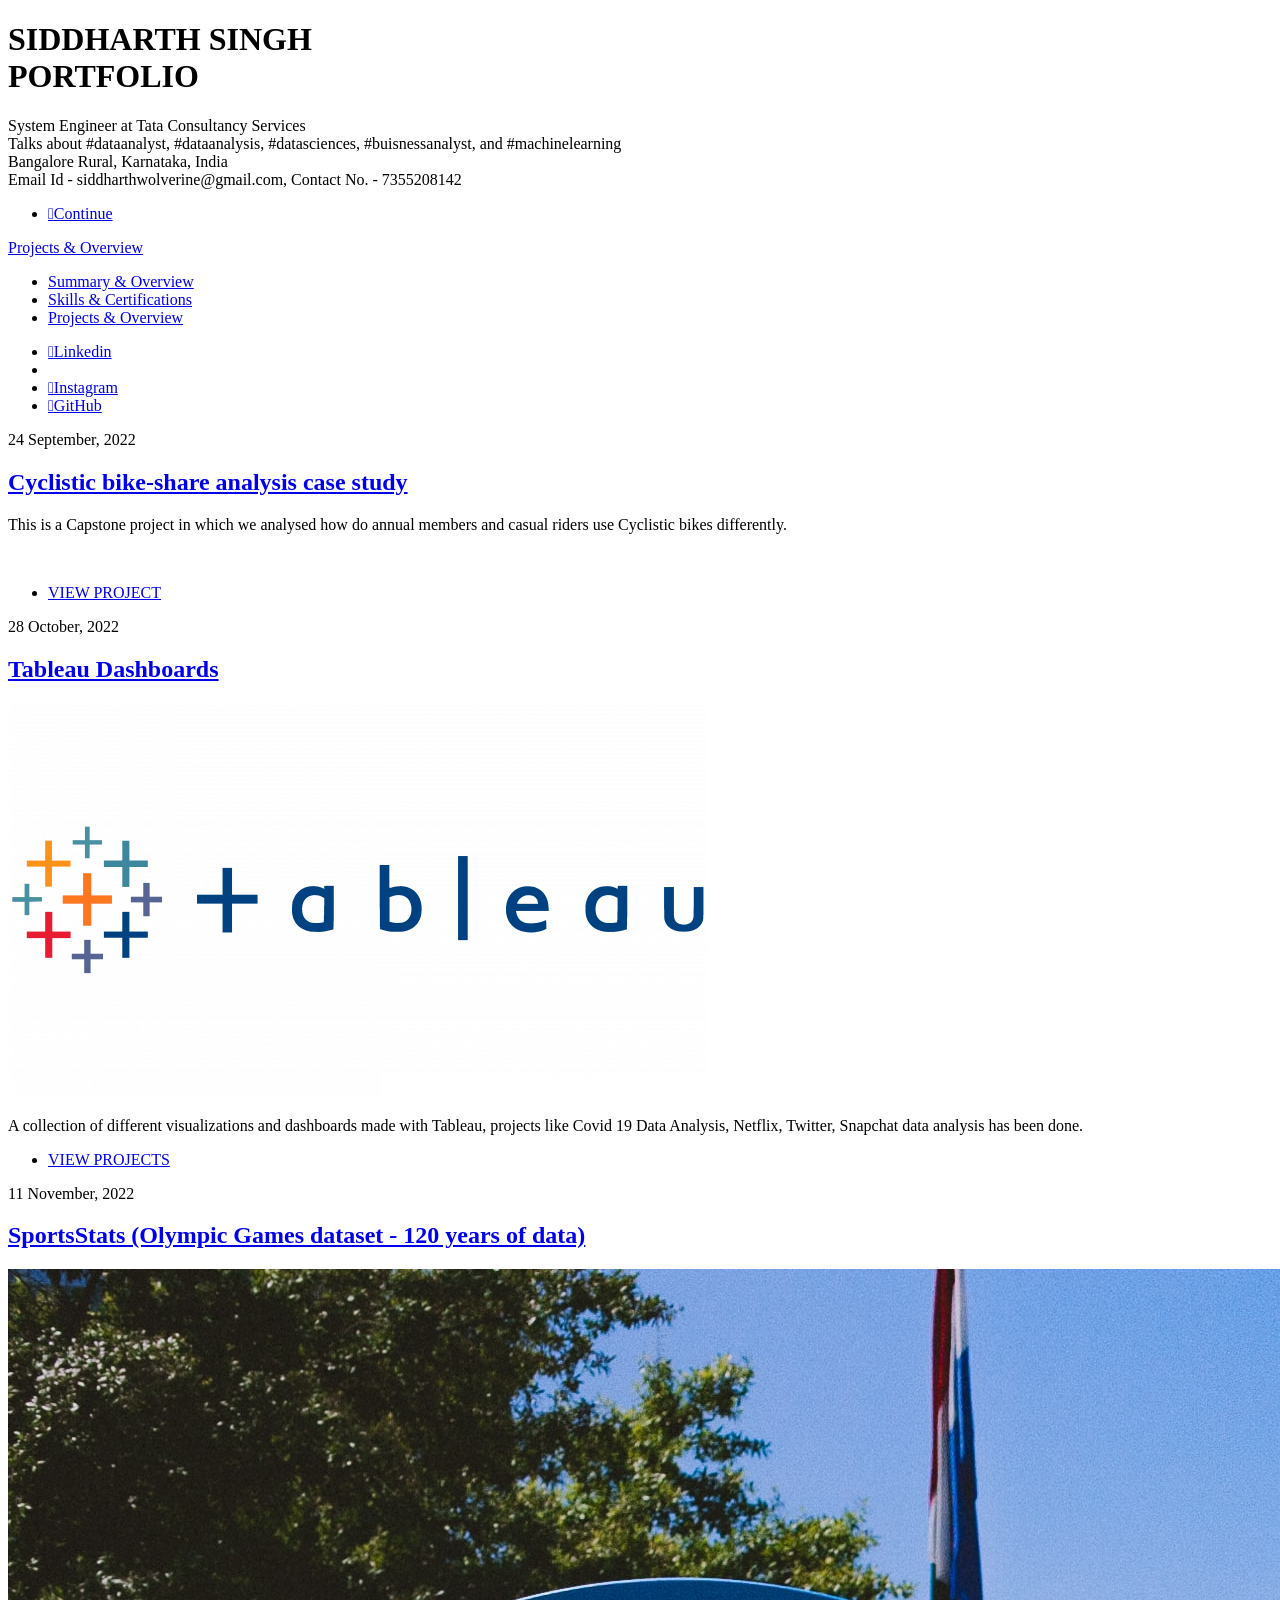
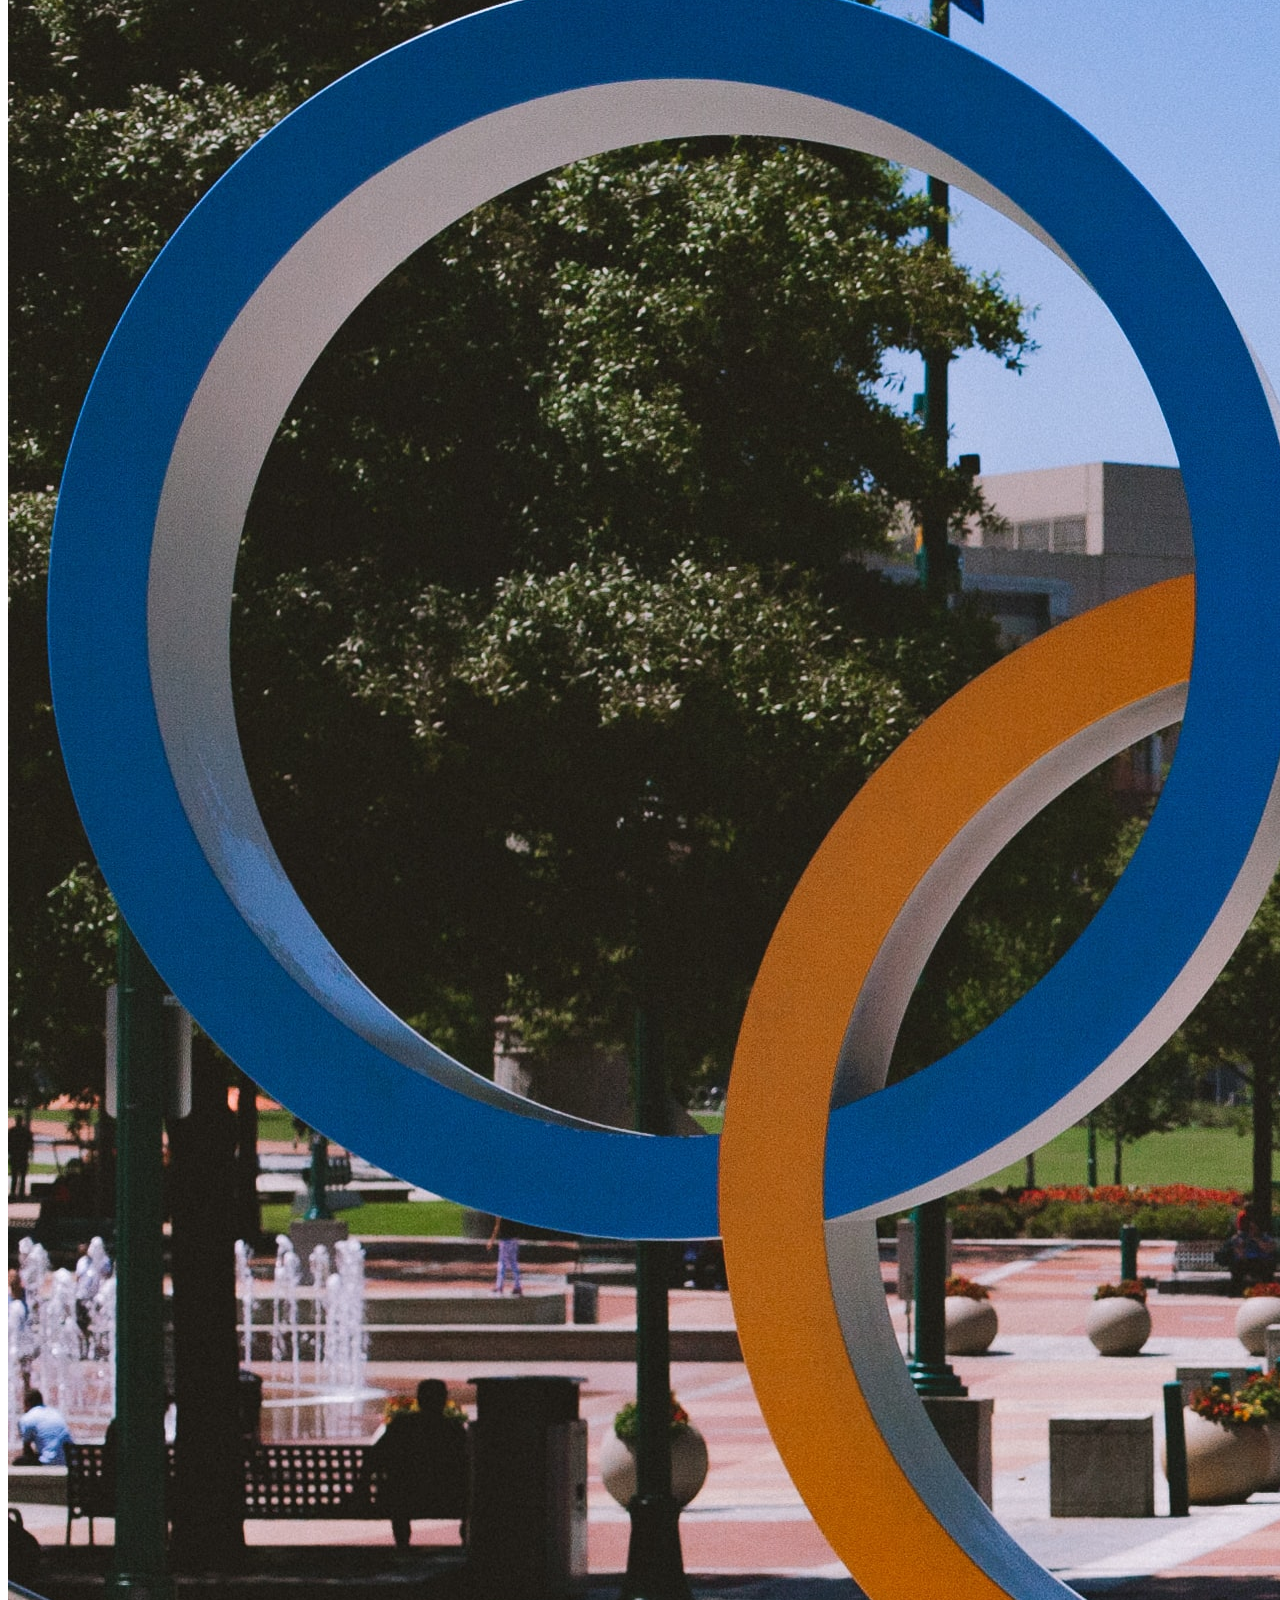
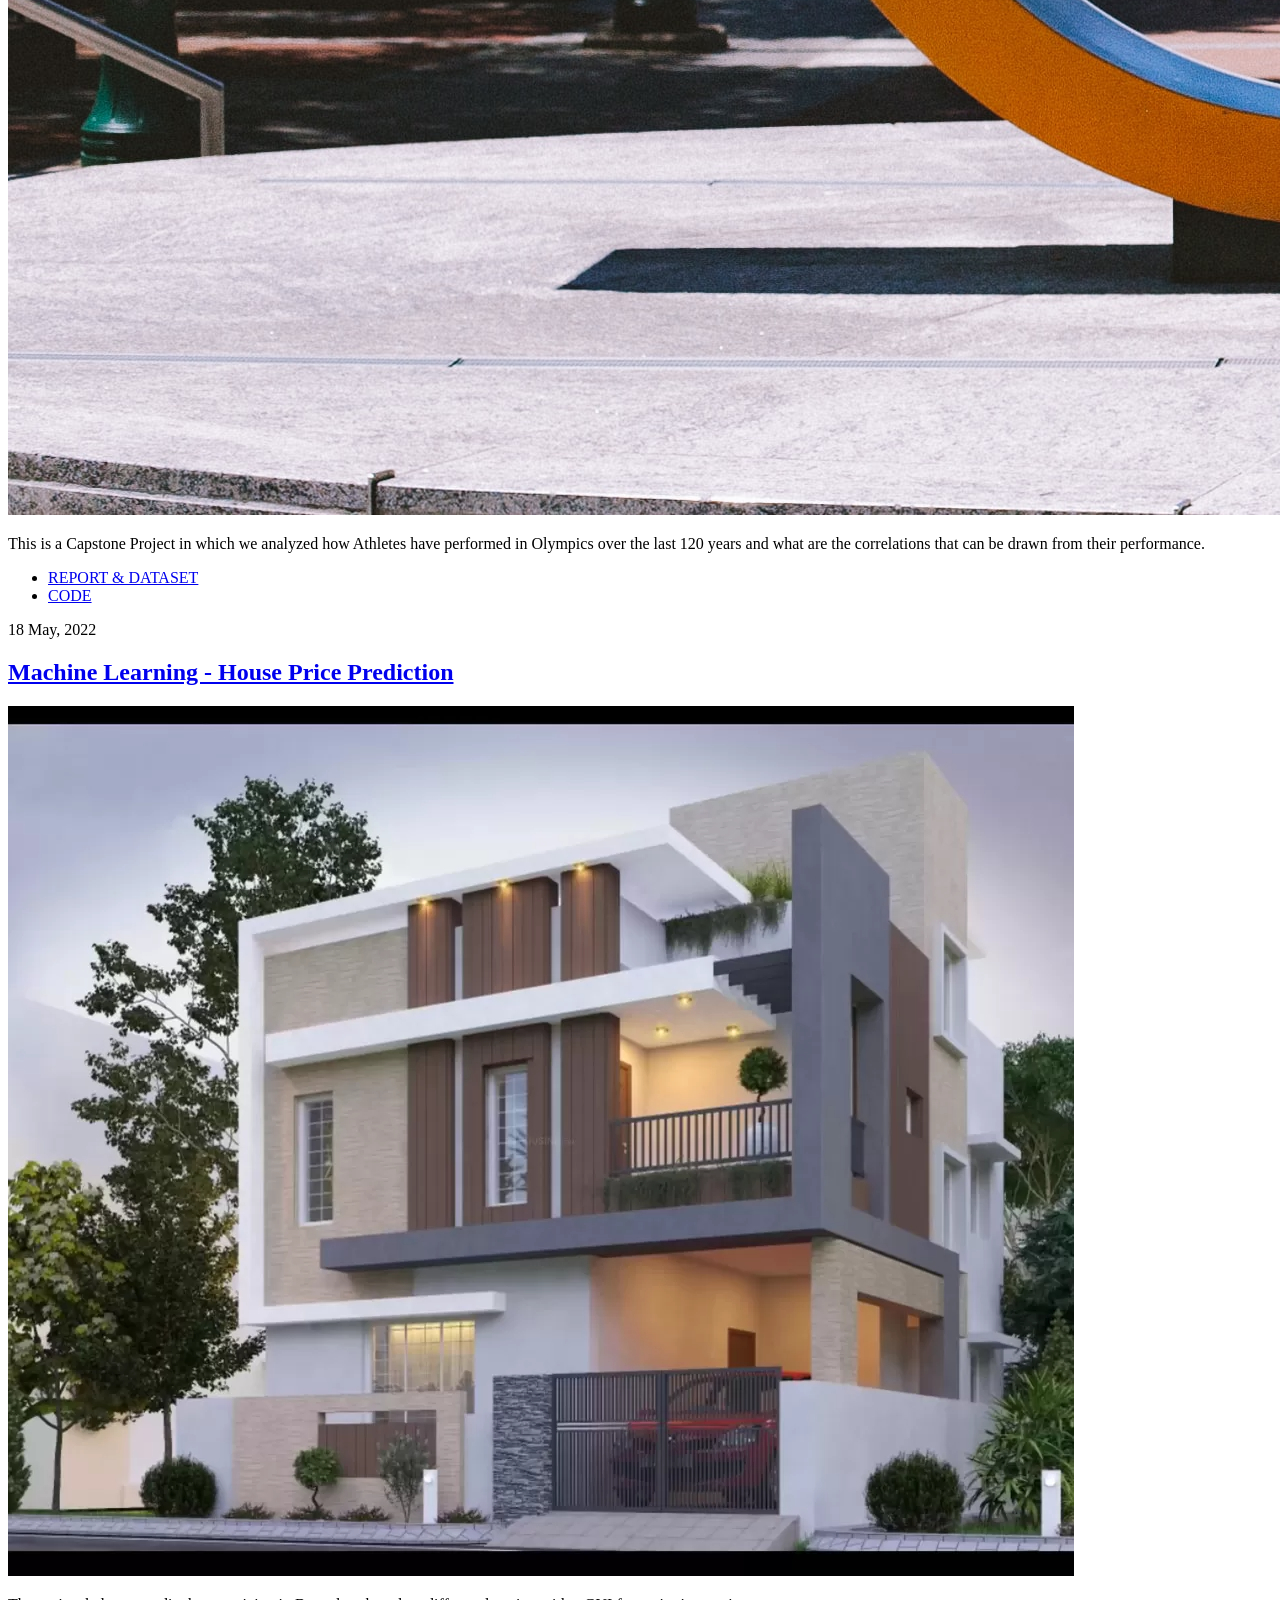
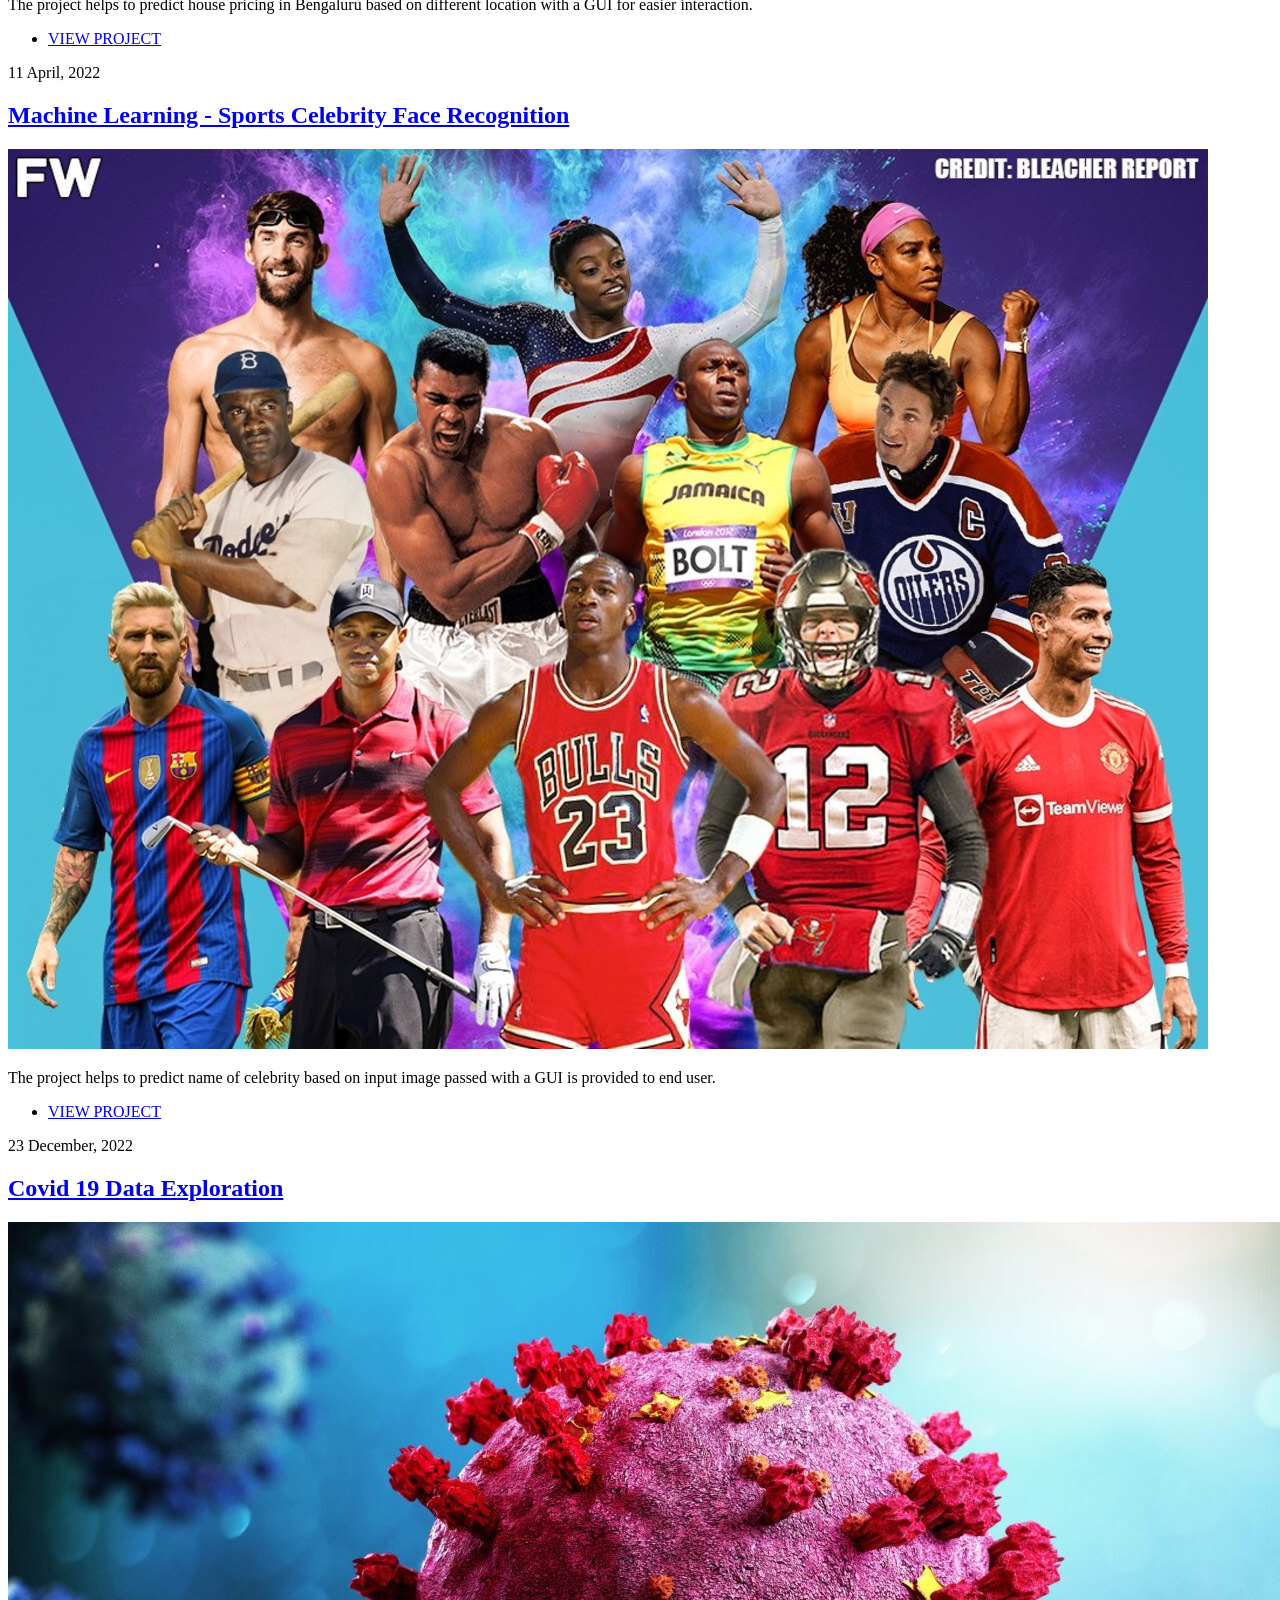
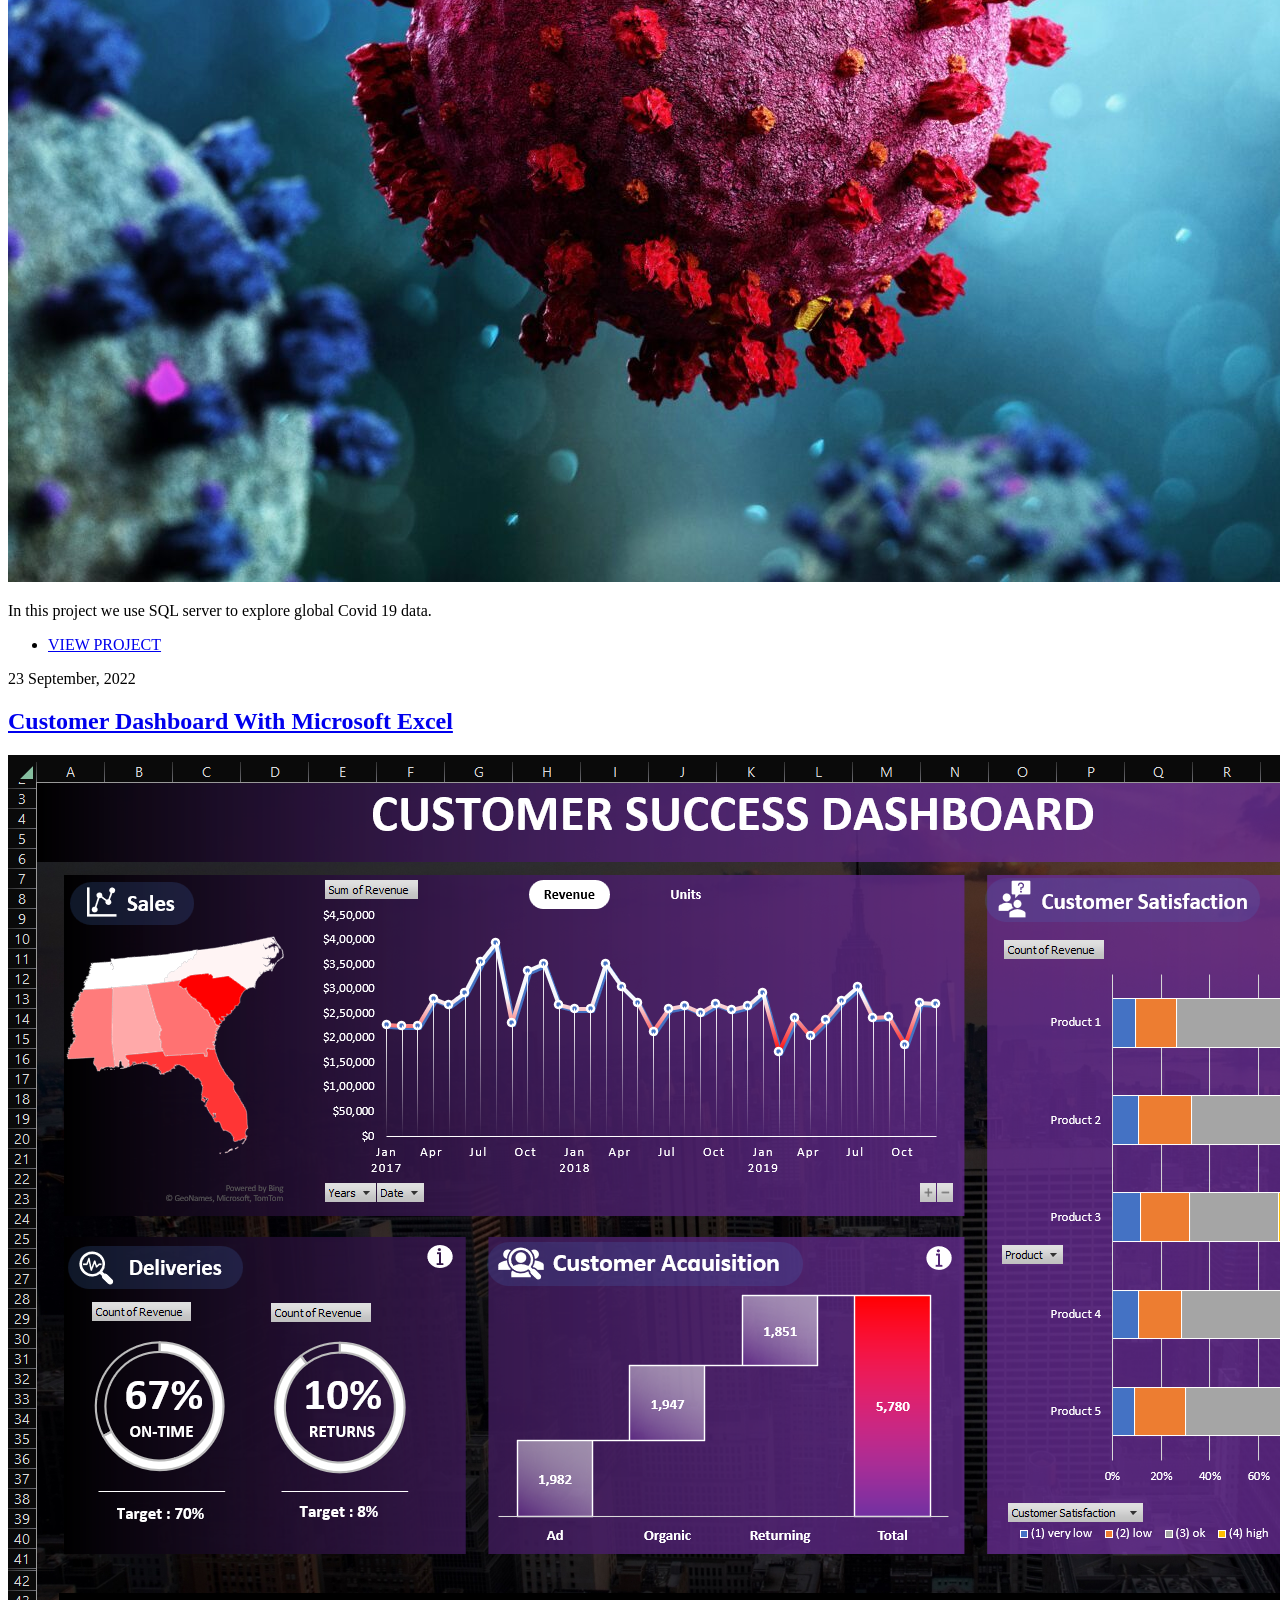
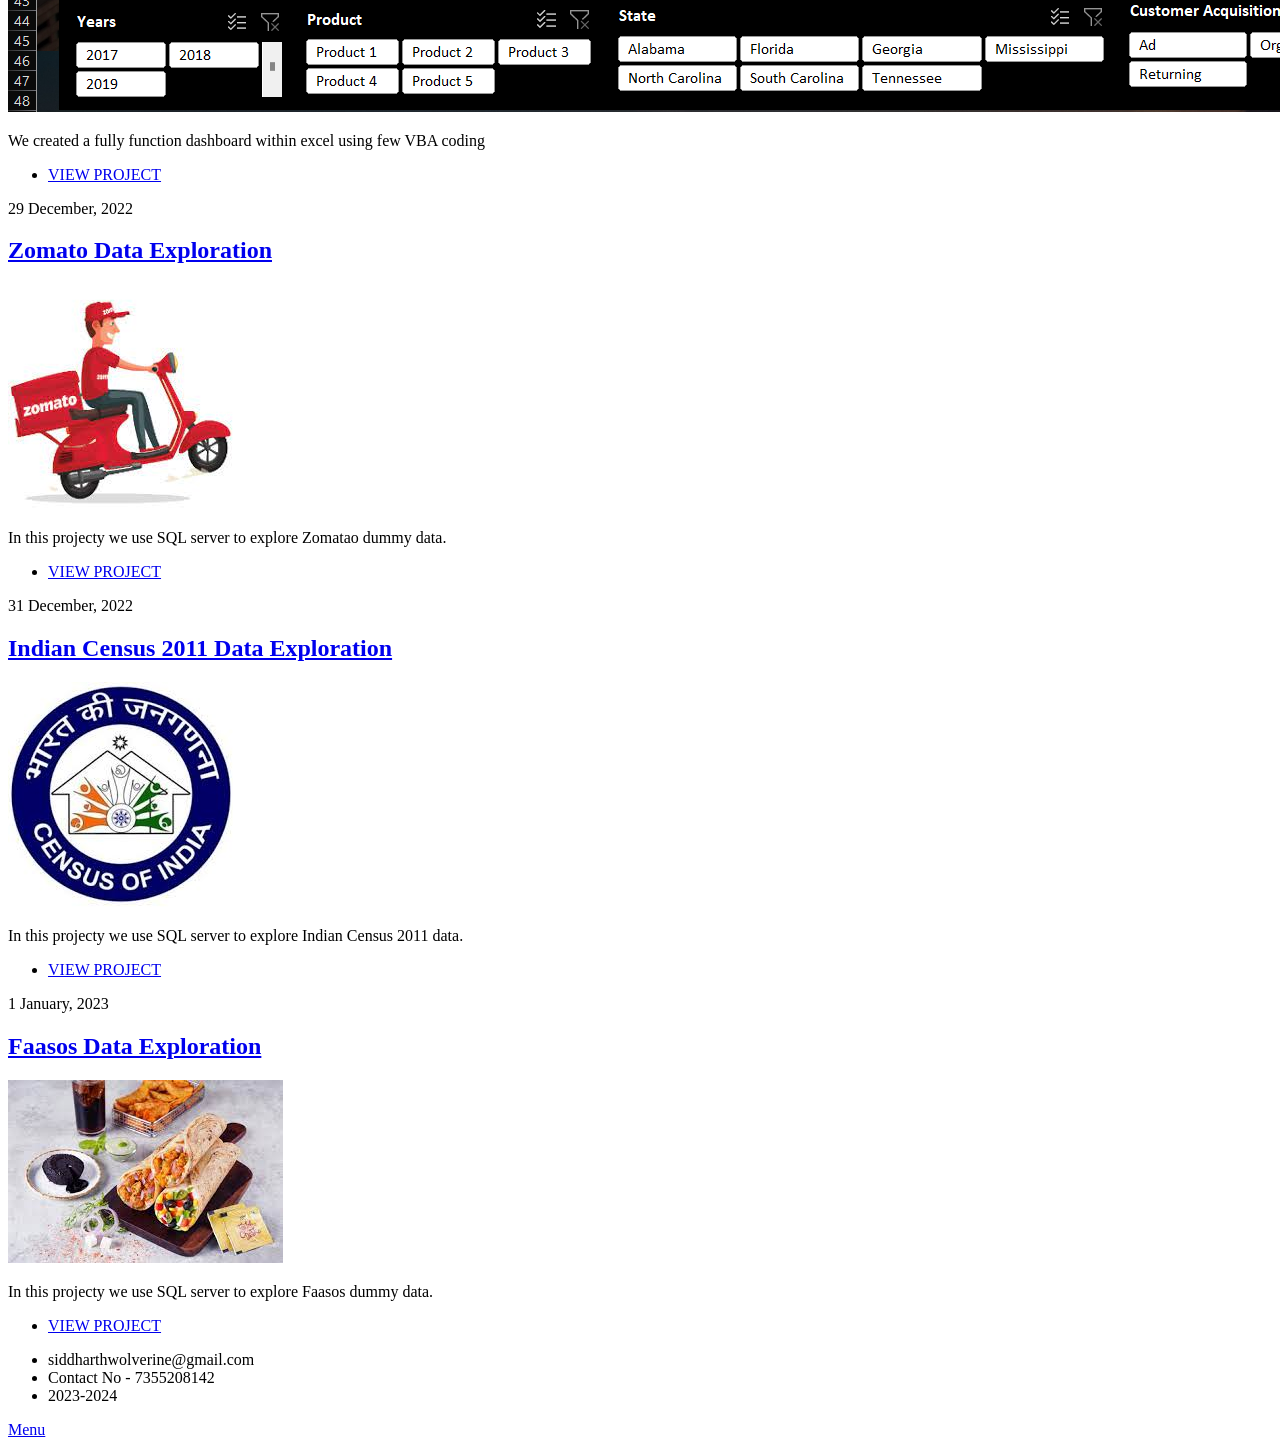
==== elements.html @ 208c161d "Update elements.html" ====
<!DOCTYPE HTML>
<!--
	Massively by HTML5 UP
	html5up.net | @ajlkn
	Free for personal and commercial use under the CCA 3.0 license (html5up.net/license)
-->
<html>

<head>
	<title>Siddharth Singh Portfolio</title>
	<meta charset="utf-8" />
	<meta name="viewport" content="width=device-width, initial-scale=1, user-scalable=no" />
	<link rel="stylesheet" href="assets/css/main.css" />
	<script src="https://code.iconify.design/iconify-icon/1.0.2/iconify-icon.min.js"></script>
	<link rel="stylesheet" href="https://cdnjs.cloudflare.com/ajax/libs/font-awesome/4.7.0/css/font-awesome.min.css">
	<noscript>
		<link rel="stylesheet" href="assets/css/noscript.css" />
	</noscript>
</head>

<body class="is-preload">

	<!-- Wrapper -->
	<div id="wrapper" class="fade-in">

		<!-- Intro -->
		<div id="intro">
			<h1>SIDDHARTH SINGH<br />
				PORTFOLIO</h1>
			<p>System Engineer at Tata Consultancy Services<br /> Talks about #dataanalyst, #dataanalysis,
				#datasciences, #buisnessanalyst, and #machinelearning <br />Bangalore Rural, Karnataka, India<br />
				Email Id - siddharthwolverine@gmail.com, Contact No. - 7355208142</p>
			<ul class="actions">
				<li><a href="#header" class="button icon solid solo fa-arrow-down scrolly">Continue</a></li>
			</ul>
		</div>

		<!-- Header -->
		<header id="header">
			<a href="index.html" class="logo">Projects & Overview</a>
		</header>

		<!-- Nav -->
		<nav id="nav">
			<ul class="links">
				<li><a href="index.html">Summary & Overview</a></li>
				<li><a href="generic.html">Skills & Certifications</a></li>
				<li class="active"><a href="elements.html">Projects & Overview</a></li>
			</ul>
			<ul class="icons">
				<li><a href="https://www.linkedin.com/in/siddharth-singh-021b34193/" class="icon brands fa-linkedin"
						target="_blank"><span class="label">Linkedin</span></a></li>
				<li><a style="text-decoration: none" href="https://public.tableau.com/app/profile/siddharth.singh4215"
						target="_blank"><iconify-icon icon="ion:logo-tableau" width="28" height="18"
							flip="horizontal,vertical"></iconify-icon></a></li>
				<li><a href="https://www.instagram.com/siddharthwolverine/" class="icon brands fa-instagram"
						target="_blank"><span class="label">Instagram</span></a></li>
				<li><a href="https://github.com/siddharth1310" class="icon brands fa-github" target="_blank"><span
							class="label">GitHub</span></a></li>
			</ul>
		</nav>

		<!-- Main -->
		<div id="main">
			<!-- Featured Post -->
			<article class="post featured">
				<header class="major">
					<span class="date">24 September, 2022</span>
					<h2><a href="https://www.kaggle.com/code/siddharthwolverine/coursera-google-data-analytics-capstone-project-1"
							target="_blank">Cyclistic bike-share analysis case study</a></h2>
					<p>This is a Capstone project in which we analysed how do annual members and casual riders use
						Cyclistic bikes differently.<br /></p>
				</header>
				<a href="https://www.kaggle.com/code/siddharthwolverine/coursera-google-data-analytics-capstone-project-1"
					class="image main" target="_blank"><img src="images/cycle_ride.jpg" alt="" /></a>
				<ul class="actions special">
					<li><a href="https://www.kaggle.com/code/siddharthwolverine/coursera-google-data-analytics-capstone-project-1"
							class="button large" target="_blank">VIEW PROJECT</a></li>
				</ul>
			</article>

			<!-- Posts -->
			<section class="posts">
				<article>
					<header>
						<span class="date">28 October, 2022</span>
						<h2><a href="https://public.tableau.com/app/profile/siddharth.singh4215" target="_blank">Tableau
								Dashboards</a></h2>
					</header>
					<a href="https://public.tableau.com/app/profile/siddharth.singh4215" class="image fit"
						target="_blank"><img src="images/Tableau-Logo.png" alt="" /></a>
					<p>A collection of different visualizations and dashboards made with Tableau, projects like Covid 19
						Data Analysis, Netflix, Twitter, Snapchat data analysis has been done.</p>
					<ul class="actions special">
						<li><a href="https://public.tableau.com/app/profile/siddharth.singh4215" class="button"
								target="_blank">VIEW PROJECTS</a></li>
					</ul>
				</article>
				<article>
					<header>
						<span class="date">11 November, 2022</span>
						<h2><a href="https://drive.google.com/drive/folders/1kanJCU1xHa6bhXHyF-MryVtgkJiqFsHy"
								target="_blank">SportsStats (Olympic Games dataset - 120 years of data)</a></h2>
					</header>
					<a href="https://drive.google.com/drive/folders/1kanJCU1xHa6bhXHyF-MryVtgkJiqFsHy" class="image fit"
						target="_blank"><img src="images/Olympic.jpg" alt="" /></a>
					<p>This is a Capstone Project in which we analyzed how Athletes have performed in Olympics over the
						last 120 years and what are the correlations that can be drawn from their performance.</p>
					<ul class="actions special">
						<li><a href="https://drive.google.com/drive/folders/1kanJCU1xHa6bhXHyF-MryVtgkJiqFsHy"
								class="button" target="_blank">REPORT & DATASET</a></li>
						<li><a href="https://databricks-prod-cloudfront.cloud.databricks.com/public/4027ec902e239c93eaaa8714f173bcfc/1165612750460764/2122435221827262/3683454229445911/latest.html"
								class="button" target="_blank">CODE</a></li>
					</ul>
				</article>
				<article>
					<header>
						<span class="date">18 May, 2022</span>
						<h2><a href="https://github.com/siddharth1310/Bengaluru-House-Price-Prediction"
								target="_blank">Machine Learning - House Price Prediction</a></h2>
					</header>
					<a href="https://github.com/siddharth1310/Bengaluru-House-Price-Prediction" class="image fit"
						target="_blank"><img src="images/House.jpg" alt="" /></a>
					<p>The project helps to predict house pricing in Bengaluru based on different location with a GUI
						for
						easier interaction.</p>
					<ul class="actions special">
						<li><a href="https://github.com/siddharth1310/Bengaluru-House-Price-Prediction" class="button"
								target="_blank">VIEW PROJECT</a></li>
					</ul>
				</article>
				<article>
					<header>
						<span class="date">11 April, 2022</span>
						<h2><a href="https://drive.google.com/drive/folders/1AZqgaIb12cuLzl-mdQRjTIog_Hm4kkjU?usp=sharing"
								target="_blank">Machine Learning - Sports Celebrity Face Recognition</a></h2>
					</header>
					<a href="https://drive.google.com/drive/folders/1AZqgaIb12cuLzl-mdQRjTIog_Hm4kkjU?usp=sharing"
						class="image fit" target="_blank"><img src="images/sports.jpg" alt="" /></a>
					<p>The project helps to predict name of celebrity based on input image passed with a GUI is provided
						to
						end user.</p>
					<ul class="actions special">
						<li><a href="https://drive.google.com/drive/folders/1AZqgaIb12cuLzl-mdQRjTIog_Hm4kkjU?usp=sharing"
								class="button" target="_blank">VIEW PROJECT</a></li>
					</ul>
				</article>
				<article>
					<header>
						<span class="date">23 December, 2022</span>
						<h2><a href="https://github.com/siddharth1310/PortfolioProjects/blob/main/Covid19_Data_Exploration.sql"
								target="_blank">Covid 19 Data Exploration</a></h2>
					</header>
					<a href="https://github.com/siddharth1310/PortfolioProjects/blob/main/Covid19_Data_Exploration.sql"
						class="image fit" target="_blank"><img src="images/covid 19.jpg" alt="" /></a>
					<p>In this project we use SQL server to explore global Covid 19 data.</p>
					<ul class="actions special">
						<li><a href="https://github.com/siddharth1310/PortfolioProjects/blob/main/Covid19_Data_Exploration.sql"
								class="button" target="_blank">VIEW PROJECT</a></li>
					</ul>
				</article>
				<article>
					<header>
						<span class="date">23 September, 2022</span>
						<h2><a href="https://drive.google.com/drive/folders/1kmjsVFJ_uwVrrXiMyy09_mi1-CENSbVo?usp=share_link"
								target="_blank">Customer Dashboard With Microsoft Excel</a></h2>
					</header>
					<a href="https://drive.google.com/drive/folders/1kmjsVFJ_uwVrrXiMyy09_mi1-CENSbVo?usp=share_link"
						class="image fit" target="_blank"><img src="images/Customer.png" alt="" /></a>
					<p>We created a fully function dashboard within excel using few VBA coding</p>
					<ul class="actions special">
						<li><a href="https://drive.google.com/drive/folders/1kmjsVFJ_uwVrrXiMyy09_mi1-CENSbVo?usp=share_link"
								class="button" target="_blank">VIEW PROJECT</a></li>
					</ul>
				</article>
				<article>
					<header>
						<span class="date">29 December, 2022</span>
						<h2><a href="https://github.com/siddharth1310/Zomato-Data-Exploration/blob/main/Zomato%20Project.sql"
								target="_blank">Zomato Data Exploration</a></h2>
					</header>
					<a href="https://github.com/siddharth1310/Zomato-Data-Exploration/blob/main/Zomato%20Project.sql"
						class="image fit" target="_blank"><img src="images/zomato.jpg" alt="" /></a>
					<p>In this projecty we use SQL server to explore Zomatao dummy data.</p>
					<ul class="actions special">
						<li><a href="https://github.com/siddharth1310/Zomato-Data-Exploration/blob/main/Zomato%20Project.sql"
								class="button" target="_blank">VIEW PROJECT</a></li>
					</ul>
				</article>
				<article>
					<header>
						<span class="date">31 December, 2022</span>
						<h2><a href="https://github.com/siddharth1310/Indian-Census-2011-Data-Exploration"
								target="_blank">Indian Census 2011 Data Exploration</a></h2>
					</header>
					<a href="https://github.com/siddharth1310/Indian-Census-2011-Data-Exploration"
						class="image fit" target="_blank"><img src="images/census.jpg" alt="" /></a>
					<p>In this projecty we use SQL server to explore Indian Census 2011 data.</p>
					<ul class="actions special">
						<li><a href="https://github.com/siddharth1310/Indian-Census-2011-Data-Exploration"
								class="button" target="_blank">VIEW PROJECT</a></li>
					</ul>
				</article>
				<article>
					<header>
						<span class="date">1 January, 2023</span>
						<h2><a href="https://github.com/siddharth1310/Faasos-Data-Exploration/blob/main/Faasos.sql"
								target="_blank">Faasos Data Exploration</a></h2>
					</header>
					<a href="https://github.com/siddharth1310/Faasos-Data-Exploration/blob/main/Faasos.sql"
						class="image fit" target="_blank"><img src="images/Fassos.jpg" alt="" /></a>
					<p>In this projecty we use SQL server to explore Faasos dummy data.</p>
					<ul class="actions special">
						<li><a href="https://github.com/siddharth1310/Faasos-Data-Exploration/blob/main/Faasos.sql"
								class="button" target="_blank">VIEW PROJECT</a></li>
					</ul>
				</article>
			</section>
		</div>
		<!-- Copyright -->
		<div id="copyright">
			<ul>
				<li>siddharthwolverine@gmail.com</li>
				<li>Contact No - 7355208142</li>
				<li>2023-2024</li>
			</ul>
		</div>

	</div>

	<!-- Scripts -->
	<script src="assets/js/jquery.min.js"></script>
	<script src="assets/js/jquery.scrollex.min.js"></script>
	<script src="assets/js/jquery.scrolly.min.js"></script>
	<script src="assets/js/browser.min.js"></script>
	<script src="assets/js/breakpoints.min.js"></script>
	<script src="assets/js/util.js"></script>
	<script src="assets/js/main.js"></script>

</body>

</html>
---- assets/css/main.css ----
@import url(fontawesome-all.min.css);
@import url("https://fonts.googleapis.com/css?family=Merriweather:300,700,300italic,700italic|Source+Sans+Pro:900");

/*
	Massively by HTML5 UP
	html5up.net | @ajlkn
	Free for personal and commercial use under the CCA 3.0 license (html5up.net/license)
*/

html, body, div, span, applet, object,
iframe, h1, h2, h3, h4, h5, h6, p, blockquote,
pre, a, abbr, acronym, address, big, cite,
code, del, dfn, em, img, ins, kbd, q, s, samp,
small, strike, strong, sub, sup, tt, var, b,
u, i, center, dl, dt, dd, ol, ul, li, fieldset,
form, label, legend, table, caption, tbody,
tfoot, thead, tr, th, td, article, aside,
canvas, details, embed, figure, figcaption,
footer, header, hgroup, menu, nav, output, ruby,
section, summary, time, mark, audio, video {
	margin: 0;
	padding: 0;
	border: 0;
	font-size: 100%;
	font: inherit;
	vertical-align: baseline;}

article, aside, details, figcaption, figure,
footer, header, hgroup, menu, nav, section {
	display: block;}

body {
	line-height: 1;
}

ol, ul {
	list-style: none;
}

blockquote, q {
	quotes: none;
}

	blockquote:before, blockquote:after, q:before, q:after {
		content: '';
		content: none;
	}

table {
	border-collapse: collapse;
	border-spacing: 0;
}

body {
	-webkit-text-size-adjust: none;
}

mark {
	background-color: transparent;
	color: inherit;
}

input::-moz-focus-inner {
	border: 0;
	padding: 0;
}

input, select, textarea {
	-moz-appearance: none;
	-webkit-appearance: none;
	-ms-appearance: none;
	appearance: none;
}

/* Basic */

	@-ms-viewport {
		width: device-width;
	}

	body {
		-ms-overflow-style: scrollbar;
	}

	@media screen and (max-width: 480px) {

		html, body {
			min-width: 320px;
		}

	}

	html {
		box-sizing: border-box;
	}

	*, *:before, *:after {
		box-sizing: inherit;
	}

	body {
		background-color: #1e252d;
	}

		body.is-preload *, body.is-preload *:before, body.is-preload *:after {
			-moz-animation: none !important;
			-webkit-animation: none !important;
			-ms-animation: none !important;
			animation: none !important;
			-moz-transition: none !important;
			-webkit-transition: none !important;
			-ms-transition: none !important;
			transition: none !important;
		}

/* Type */

	html {
		font-size: 16pt;
	}

		@media screen and (max-width: 1680px) {

			html {
				font-size: 12pt;
			}

		}

		@media screen and (max-width: 1280px) {

			html {
				font-size: 11pt;
			}

		}

		@media screen and (max-width: 360px) {

			html {
				font-size: 10pt;
			}

		}

	body {
		color: #212931;
	}

	body, input, select, textarea {
		font-family: "Merriweather", Georgia, serif;
		font-weight: 300;
		font-size: 1rem;
		line-height: 2.375;
	}

	a {
		-moz-transition: color 0.2s ease-in-out, background-color 0.2s ease-in-out, border-color 0.2s ease-in-out, box-shadow 0.2s ease-in-out;
		-webkit-transition: color 0.2s ease-in-out, background-color 0.2s ease-in-out, border-color 0.2s ease-in-out, box-shadow 0.2s ease-in-out;
		-ms-transition: color 0.2s ease-in-out, background-color 0.2s ease-in-out, border-color 0.2s ease-in-out, box-shadow 0.2s ease-in-out;
		transition: color 0.2s ease-in-out, background-color 0.2s ease-in-out, border-color 0.2s ease-in-out, box-shadow 0.2s ease-in-out;
		border-bottom: dotted 1px;
		text-decoration: none;
	}

		a:hover {
			border-bottom-color: transparent;
		}

	strong, b {
		font-weight: 600;
	}

	em, i {
		font-style: italic;
	}

	p {
		text-align: justify;
		margin: 0 0 2rem 0;
	}

	h1, h2, h3, h4, h5, h6 {
		font-family: "Source Sans Pro", Helvetica, sans-serif;
		font-weight: 900;
		line-height: 1.5;
		letter-spacing: 0.075em;
		text-transform: uppercase;
		margin: 0 0 1rem 0;
	}

		h1 a, h2 a, h3 a, h4 a, h5 a, h6 a {
			border-bottom: 0;
			color: inherit;
			text-decoration: none;
		}

	h1 {
		font-size: 4rem;
		line-height: 1.1;
		margin: 0 0 2rem 0;
	}

	h2 {
		font-size: 1.75rem;
		line-height: 1.3;
		margin: 0 0 1.5rem 0;
	}

	h3 {
		font-size: 1.25rem;
		margin: 0 0 1.5rem 0;
	}

	h4 {
		font-size: 1rem;
	}

	h5 {
		font-size: 0.9rem;
	}

	h6 {
		font-size: 0.8rem;
	}

	sub {
		font-size: 0.8rem;
		position: relative;
		top: 0.5rem;
	}

	sup {
		font-size: 0.8rem;
		position: relative;
		top: -0.5rem;
	}

	blockquote {
		border-left: solid 4px;
		font-style: italic;
		margin: 0 0 2rem 0;
		padding: 0.5rem 0 0.5rem 2rem;
	}

	code {
		border: solid 2px;
		font-family: "Courier New", monospace;
		font-size: 0.9rem;
		margin: 0 0.25rem;
		padding: 0.25rem 0.65rem;
	}

	pre {
		-webkit-overflow-scrolling: touch;
		font-family: "Courier New", monospace;
		font-size: 0.9rem;
		margin: 0 0 2rem 0;
	}

		pre code {
			display: block;
			line-height: 1.75;
			padding: 1rem 1.5rem;
			overflow-x: auto;
		}

	hr {
		border: 0;
		border-bottom: solid 2px;
		margin: 3rem 0;
	}

		hr.major {
			margin: 5rem 0;
		}

	.align-left {
		text-align: left;
	}

	.align-center {
		text-align: center;
	}

	.align-right {
		text-align: right;
	}

	input, select, textarea {
		color: #212931;
	}

	a {
		color: #212931;
		border-bottom-color: rgba(33, 41, 49, 0.5);
	}

		a:hover {
			border-bottom-color: transparent;
			color: #18bfef !important;
		}

	strong, b {
		color: #212931;
	}

	h1, h2, h3, h4, h5, h6 {
		color: #212931;
	}

	blockquote {
		border-left-color: #eeeeee;
	}

	code {
		background: rgba(220, 220, 220, 0.25);
		border-color: #eeeeee;
	}

	hr {
		border-bottom-color: #eeeeee;
	}

/* Row */

	.row {
		display: flex;
		flex-wrap: wrap;
		box-sizing: border-box;
		align-items: stretch;
	}

		.row > * {
			box-sizing: border-box;
		}

		.row.gtr-uniform > * > :last-child {
			margin-bottom: 0;
		}

		.row.aln-left {
			justify-content: flex-start;
		}

		.row.aln-center {
			justify-content: center;
		}

		.row.aln-right {
			justify-content: flex-end;
		}

		.row.aln-top {
			align-items: flex-start;
		}

		.row.aln-middle {
			align-items: center;
		}

		.row.aln-bottom {
			align-items: flex-end;
		}

		.row > .imp {
			order: -1;
		}

		.row > .col-1 {
			width: 8.33333%;
		}

		.row > .off-1 {
			margin-left: 8.33333%;
		}

		.row > .col-2 {
			width: 16.66667%;
		}

		.row > .off-2 {
			margin-left: 16.66667%;
		}

		.row > .col-3 {
			width: 25%;
		}

		.row > .off-3 {
			margin-left: 25%;
		}

		.row > .col-4 {
			width: 33.33333%;
		}

		.row > .off-4 {
			margin-left: 33.33333%;
		}

		.row > .col-5 {
			width: 41.66667%;
		}

		.row > .off-5 {
			margin-left: 41.66667%;
		}

		.row > .col-6 {
			width: 50%;
		}

		.row > .off-6 {
			margin-left: 50%;
		}

		.row > .col-7 {
			width: 58.33333%;
		}

		.row > .off-7 {
			margin-left: 58.33333%;
		}

		.row > .col-8 {
			width: 66.66667%;
		}

		.row > .off-8 {
			margin-left: 66.66667%;
		}

		.row > .col-9 {
			width: 75%;
		}

		.row > .off-9 {
			margin-left: 75%;
		}

		.row > .col-10 {
			width: 83.33333%;
		}

		.row > .off-10 {
			margin-left: 83.33333%;
		}

		.row > .col-11 {
			width: 91.66667%;
		}

		.row > .off-11 {
			margin-left: 91.66667%;
		}

		.row > .col-12 {
			width: 100%;
		}

		.row > .off-12 {
			margin-left: 100%;
		}

		.row.gtr-0 {
			margin-top: 0;
			margin-left: 0rem;
		}

			.row.gtr-0 > * {
				padding: 0 0 0 0rem;
			}

			.row.gtr-0.gtr-uniform {
				margin-top: 0rem;
			}

				.row.gtr-0.gtr-uniform > * {
					padding-top: 0rem;
				}

		.row.gtr-25 {
			margin-top: 0;
			margin-left: -0.375rem;
		}

			.row.gtr-25 > * {
				padding: 0 0 0 0.375rem;
			}

			.row.gtr-25.gtr-uniform {
				margin-top: -0.375rem;
			}

				.row.gtr-25.gtr-uniform > * {
					padding-top: 0.375rem;
				}

		.row.gtr-50 {
			margin-top: 0;
			margin-left: -0.75rem;
		}

			.row.gtr-50 > * {
				padding: 0 0 0 0.75rem;
			}

			.row.gtr-50.gtr-uniform {
				margin-top: -0.75rem;
			}

				.row.gtr-50.gtr-uniform > * {
					padding-top: 0.75rem;
				}

		.row {
			margin-top: 0;
			margin-left: -1.5rem;
		}

			.row > * {
				padding: 0 0 0 1.5rem;
			}

			.row.gtr-uniform {
				margin-top: -1.5rem;
			}

				.row.gtr-uniform > * {
					padding-top: 1.5rem;
				}

		.row.gtr-150 {
			margin-top: 0;
			margin-left: -2.25rem;
		}

			.row.gtr-150 > * {
				padding: 0 0 0 2.25rem;
			}

			.row.gtr-150.gtr-uniform {
				margin-top: -2.25rem;
			}

				.row.gtr-150.gtr-uniform > * {
					padding-top: 2.25rem;
				}

		.row.gtr-200 {
			margin-top: 0;
			margin-left: -3rem;
		}

			.row.gtr-200 > * {
				padding: 0 0 0 3rem;
			}

			.row.gtr-200.gtr-uniform {
				margin-top: -3rem;
			}

				.row.gtr-200.gtr-uniform > * {
					padding-top: 3rem;
				}

		@media screen and (max-width: 1680px) {

			.row {
				display: flex;
				flex-wrap: wrap;
				box-sizing: border-box;
				align-items: stretch;
			}

				.row > * {
					box-sizing: border-box;
				}

				.row.gtr-uniform > * > :last-child {
					margin-bottom: 0;
				}

				.row.aln-left {
					justify-content: flex-start;
				}

				.row.aln-center {
					justify-content: center;
				}

				.row.aln-right {
					justify-content: flex-end;
				}

				.row.aln-top {
					align-items: flex-start;
				}

				.row.aln-middle {
					align-items: center;
				}

				.row.aln-bottom {
					align-items: flex-end;
				}

				.row > .imp-xlarge {
					order: -1;
				}

				.row > .col-1-xlarge {
					width: 8.33333%;
				}

				.row > .off-1-xlarge {
					margin-left: 8.33333%;
				}

				.row > .col-2-xlarge {
					width: 16.66667%;
				}

				.row > .off-2-xlarge {
					margin-left: 16.66667%;
				}

				.row > .col-3-xlarge {
					width: 25%;
				}

				.row > .off-3-xlarge {
					margin-left: 25%;
				}

				.row > .col-4-xlarge {
					width: 33.33333%;
				}

				.row > .off-4-xlarge {
					margin-left: 33.33333%;
				}

				.row > .col-5-xlarge {
					width: 41.66667%;
				}

				.row > .off-5-xlarge {
					margin-left: 41.66667%;
				}

				.row > .col-6-xlarge {
					width: 50%;
				}

				.row > .off-6-xlarge {
					margin-left: 50%;
				}

				.row > .col-7-xlarge {
					width: 58.33333%;
				}

				.row > .off-7-xlarge {
					margin-left: 58.33333%;
				}

				.row > .col-8-xlarge {
					width: 66.66667%;
				}

				.row > .off-8-xlarge {
					margin-left: 66.66667%;
				}

				.row > .col-9-xlarge {
					width: 75%;
				}

				.row > .off-9-xlarge {
					margin-left: 75%;
				}

				.row > .col-10-xlarge {
					width: 83.33333%;
				}

				.row > .off-10-xlarge {
					margin-left: 83.33333%;
				}

				.row > .col-11-xlarge {
					width: 91.66667%;
				}

				.row > .off-11-xlarge {
					margin-left: 91.66667%;
				}

				.row > .col-12-xlarge {
					width: 100%;
				}

				.row > .off-12-xlarge {
					margin-left: 100%;
				}

				.row.gtr-0 {
					margin-top: 0;
					margin-left: 0rem;
				}

					.row.gtr-0 > * {
						padding: 0 0 0 0rem;
					}

					.row.gtr-0.gtr-uniform {
						margin-top: 0rem;
					}

						.row.gtr-0.gtr-uniform > * {
							padding-top: 0rem;
						}

				.row.gtr-25 {
					margin-top: 0;
					margin-left: -0.375rem;
				}

					.row.gtr-25 > * {
						padding: 0 0 0 0.375rem;
					}

					.row.gtr-25.gtr-uniform {
						margin-top: -0.375rem;
					}

						.row.gtr-25.gtr-uniform > * {
							padding-top: 0.375rem;
						}

				.row.gtr-50 {
					margin-top: 0;
					margin-left: -0.75rem;
				}

					.row.gtr-50 > * {
						padding: 0 0 0 0.75rem;
					}

					.row.gtr-50.gtr-uniform {
						margin-top: -0.75rem;
					}

						.row.gtr-50.gtr-uniform > * {
							padding-top: 0.75rem;
						}

				.row {
					margin-top: 0;
					margin-left: -1.5rem;
				}

					.row > * {
						padding: 0 0 0 1.5rem;
					}

					.row.gtr-uniform {
						margin-top: -1.5rem;
					}

						.row.gtr-uniform > * {
							padding-top: 1.5rem;
						}

				.row.gtr-150 {
					margin-top: 0;
					margin-left: -2.25rem;
				}

					.row.gtr-150 > * {
						padding: 0 0 0 2.25rem;
					}

					.row.gtr-150.gtr-uniform {
						margin-top: -2.25rem;
					}

						.row.gtr-150.gtr-uniform > * {
							padding-top: 2.25rem;
						}

				.row.gtr-200 {
					margin-top: 0;
					margin-left: -3rem;
				}

					.row.gtr-200 > * {
						padding: 0 0 0 3rem;
					}

					.row.gtr-200.gtr-uniform {
						margin-top: -3rem;
					}

						.row.gtr-200.gtr-uniform > * {
							padding-top: 3rem;
						}

		}

		@media screen and (max-width: 1280px) {

			.row {
				display: flex;
				flex-wrap: wrap;
				box-sizing: border-box;
				align-items: stretch;
			}

				.row > * {
					box-sizing: border-box;
				}

				.row.gtr-uniform > * > :last-child {
					margin-bottom: 0;
				}

				.row.aln-left {
					justify-content: flex-start;
				}

				.row.aln-center {
					justify-content: center;
				}

				.row.aln-right {
					justify-content: flex-end;
				}

				.row.aln-top {
					align-items: flex-start;
				}

				.row.aln-middle {
					align-items: center;
				}

				.row.aln-bottom {
					align-items: flex-end;
				}

				.row > .imp-large {
					order: -1;
				}

				.row > .col-1-large {
					width: 8.33333%;
				}

				.row > .off-1-large {
					margin-left: 8.33333%;
				}

				.row > .col-2-large {
					width: 16.66667%;
				}

				.row > .off-2-large {
					margin-left: 16.66667%;
				}

				.row > .col-3-large {
					width: 25%;
				}

				.row > .off-3-large {
					margin-left: 25%;
				}

				.row > .col-4-large {
					width: 33.33333%;
				}

				.row > .off-4-large {
					margin-left: 33.33333%;
				}

				.row > .col-5-large {
					width: 41.66667%;
				}

				.row > .off-5-large {
					margin-left: 41.66667%;
				}

				.row > .col-6-large {
					width: 50%;
				}

				.row > .off-6-large {
					margin-left: 50%;
				}

				.row > .col-7-large {
					width: 58.33333%;
				}

				.row > .off-7-large {
					margin-left: 58.33333%;
				}

				.row > .col-8-large {
					width: 66.66667%;
				}

				.row > .off-8-large {
					margin-left: 66.66667%;
				}

				.row > .col-9-large {
					width: 75%;
				}

				.row > .off-9-large {
					margin-left: 75%;
				}

				.row > .col-10-large {
					width: 83.33333%;
				}

				.row > .off-10-large {
					margin-left: 83.33333%;
				}

				.row > .col-11-large {
					width: 91.66667%;
				}

				.row > .off-11-large {
					margin-left: 91.66667%;
				}

				.row > .col-12-large {
					width: 100%;
				}

				.row > .off-12-large {
					margin-left: 100%;
				}

				.row.gtr-0 {
					margin-top: 0;
					margin-left: 0rem;
				}

					.row.gtr-0 > * {
						padding: 0 0 0 0rem;
					}

					.row.gtr-0.gtr-uniform {
						margin-top: 0rem;
					}

						.row.gtr-0.gtr-uniform > * {
							padding-top: 0rem;
						}

				.row.gtr-25 {
					margin-top: 0;
					margin-left: -0.375rem;
				}

					.row.gtr-25 > * {
						padding: 0 0 0 0.375rem;
					}

					.row.gtr-25.gtr-uniform {
						margin-top: -0.375rem;
					}

						.row.gtr-25.gtr-uniform > * {
							padding-top: 0.375rem;
						}

				.row.gtr-50 {
					margin-top: 0;
					margin-left: -0.75rem;
				}

					.row.gtr-50 > * {
						padding: 0 0 0 0.75rem;
					}

					.row.gtr-50.gtr-uniform {
						margin-top: -0.75rem;
					}

						.row.gtr-50.gtr-uniform > * {
							padding-top: 0.75rem;
						}

				.row {
					margin-top: 0;
					margin-left: -1.5rem;
				}

					.row > * {
						padding: 0 0 0 1.5rem;
					}

					.row.gtr-uniform {
						margin-top: -1.5rem;
					}

						.row.gtr-uniform > * {
							padding-top: 1.5rem;
						}

				.row.gtr-150 {
					margin-top: 0;
					margin-left: -2.25rem;
				}

					.row.gtr-150 > * {
						padding: 0 0 0 2.25rem;
					}

					.row.gtr-150.gtr-uniform {
						margin-top: -2.25rem;
					}

						.row.gtr-150.gtr-uniform > * {
							padding-top: 2.25rem;
						}

				.row.gtr-200 {
					margin-top: 0;
					margin-left: -3rem;
				}

					.row.gtr-200 > * {
						padding: 0 0 0 3rem;
					}

					.row.gtr-200.gtr-uniform {
						margin-top: -3rem;
					}

						.row.gtr-200.gtr-uniform > * {
							padding-top: 3rem;
						}

		}

		@media screen and (max-width: 980px) {

			.row {
				display: flex;
				flex-wrap: wrap;
				box-sizing: border-box;
				align-items: stretch;
			}

				.row > * {
					box-sizing: border-box;
				}

				.row.gtr-uniform > * > :last-child {
					margin-bottom: 0;
				}

				.row.aln-left {
					justify-content: flex-start;
				}

				.row.aln-center {
					justify-content: center;
				}

				.row.aln-right {
					justify-content: flex-end;
				}

				.row.aln-top {
					align-items: flex-start;
				}

				.row.aln-middle {
					align-items: center;
				}

				.row.aln-bottom {
					align-items: flex-end;
				}

				.row > .imp-medium {
					order: -1;
				}

				.row > .col-1-medium {
					width: 8.33333%;
				}

				.row > .off-1-medium {
					margin-left: 8.33333%;
				}

				.row > .col-2-medium {
					width: 16.66667%;
				}

				.row > .off-2-medium {
					margin-left: 16.66667%;
				}

				.row > .col-3-medium {
					width: 25%;
				}

				.row > .off-3-medium {
					margin-left: 25%;
				}

				.row > .col-4-medium {
					width: 33.33333%;
				}

				.row > .off-4-medium {
					margin-left: 33.33333%;
				}

				.row > .col-5-medium {
					width: 41.66667%;
				}

				.row > .off-5-medium {
					margin-left: 41.66667%;
				}

				.row > .col-6-medium {
					width: 50%;
				}

				.row > .off-6-medium {
					margin-left: 50%;
				}

				.row > .col-7-medium {
					width: 58.33333%;
				}

				.row > .off-7-medium {
					margin-left: 58.33333%;
				}

				.row > .col-8-medium {
					width: 66.66667%;
				}

				.row > .off-8-medium {
					margin-left: 66.66667%;
				}

				.row > .col-9-medium {
					width: 75%;
				}

				.row > .off-9-medium {
					margin-left: 75%;
				}

				.row > .col-10-medium {
					width: 83.33333%;
				}

				.row > .off-10-medium {
					margin-left: 83.33333%;
				}

				.row > .col-11-medium {
					width: 91.66667%;
				}

				.row > .off-11-medium {
					margin-left: 91.66667%;
				}

				.row > .col-12-medium {
					width: 100%;
				}

				.row > .off-12-medium {
					margin-left: 100%;
				}

				.row.gtr-0 {
					margin-top: 0;
					margin-left: 0rem;
				}

					.row.gtr-0 > * {
						padding: 0 0 0 0rem;
					}

					.row.gtr-0.gtr-uniform {
						margin-top: 0rem;
					}

						.row.gtr-0.gtr-uniform > * {
							padding-top: 0rem;
						}

				.row.gtr-25 {
					margin-top: 0;
					margin-left: -0.375rem;
				}

					.row.gtr-25 > * {
						padding: 0 0 0 0.375rem;
					}

					.row.gtr-25.gtr-uniform {
						margin-top: -0.375rem;
					}

						.row.gtr-25.gtr-uniform > * {
							padding-top: 0.375rem;
						}

				.row.gtr-50 {
					margin-top: 0;
					margin-left: -0.75rem;
				}

					.row.gtr-50 > * {
						padding: 0 0 0 0.75rem;
					}

					.row.gtr-50.gtr-uniform {
						margin-top: -0.75rem;
					}

						.row.gtr-50.gtr-uniform > * {
							padding-top: 0.75rem;
						}

				.row {
					margin-top: 0;
					margin-left: -1.5rem;
				}

					.row > * {
						padding: 0 0 0 1.5rem;
					}

					.row.gtr-uniform {
						margin-top: -1.5rem;
					}

						.row.gtr-uniform > * {
							padding-top: 1.5rem;
						}

				.row.gtr-150 {
					margin-top: 0;
					margin-left: -2.25rem;
				}

					.row.gtr-150 > * {
						padding: 0 0 0 2.25rem;
					}

					.row.gtr-150.gtr-uniform {
						margin-top: -2.25rem;
					}

						.row.gtr-150.gtr-uniform > * {
							padding-top: 2.25rem;
						}

				.row.gtr-200 {
					margin-top: 0;
					margin-left: -3rem;
				}

					.row.gtr-200 > * {
						padding: 0 0 0 3rem;
					}

					.row.gtr-200.gtr-uniform {
						margin-top: -3rem;
					}

						.row.gtr-200.gtr-uniform > * {
							padding-top: 3rem;
						}

		}

		@media screen and (max-width: 736px) {

			.row {
				display: flex;
				flex-wrap: wrap;
				box-sizing: border-box;
				align-items: stretch;
			}

				.row > * {
					box-sizing: border-box;
				}

				.row.gtr-uniform > * > :last-child {
					margin-bottom: 0;
				}

				.row.aln-left {
					justify-content: flex-start;
				}

				.row.aln-center {
					justify-content: center;
				}

				.row.aln-right {
					justify-content: flex-end;
				}

				.row.aln-top {
					align-items: flex-start;
				}

				.row.aln-middle {
					align-items: center;
				}

				.row.aln-bottom {
					align-items: flex-end;
				}

				.row > .imp-small {
					order: -1;
				}

				.row > .col-1-small {
					width: 8.33333%;
				}

				.row > .off-1-small {
					margin-left: 8.33333%;
				}

				.row > .col-2-small {
					width: 16.66667%;
				}

				.row > .off-2-small {
					margin-left: 16.66667%;
				}

				.row > .col-3-small {
					width: 25%;
				}

				.row > .off-3-small {
					margin-left: 25%;
				}

				.row > .col-4-small {
					width: 33.33333%;
				}

				.row > .off-4-small {
					margin-left: 33.33333%;
				}

				.row > .col-5-small {
					width: 41.66667%;
				}

				.row > .off-5-small {
					margin-left: 41.66667%;
				}

				.row > .col-6-small {
					width: 50%;
				}

				.row > .off-6-small {
					margin-left: 50%;
				}

				.row > .col-7-small {
					width: 58.33333%;
				}

				.row > .off-7-small {
					margin-left: 58.33333%;
				}

				.row > .col-8-small {
					width: 66.66667%;
				}

				.row > .off-8-small {
					margin-left: 66.66667%;
				}

				.row > .col-9-small {
					width: 75%;
				}

				.row > .off-9-small {
					margin-left: 75%;
				}

				.row > .col-10-small {
					width: 83.33333%;
				}

				.row > .off-10-small {
					margin-left: 83.33333%;
				}

				.row > .col-11-small {
					width: 91.66667%;
				}

				.row > .off-11-small {
					margin-left: 91.66667%;
				}

				.row > .col-12-small {
					width: 100%;
				}

				.row > .off-12-small {
					margin-left: 100%;
				}

				.row.gtr-0 {
					margin-top: 0;
					margin-left: 0rem;
				}

					.row.gtr-0 > * {
						padding: 0 0 0 0rem;
					}

					.row.gtr-0.gtr-uniform {
						margin-top: 0rem;
					}

						.row.gtr-0.gtr-uniform > * {
							padding-top: 0rem;
						}

				.row.gtr-25 {
					margin-top: 0;
					margin-left: -0.375rem;
				}

					.row.gtr-25 > * {
						padding: 0 0 0 0.375rem;
					}

					.row.gtr-25.gtr-uniform {
						margin-top: -0.375rem;
					}

						.row.gtr-25.gtr-uniform > * {
							padding-top: 0.375rem;
						}

				.row.gtr-50 {
					margin-top: 0;
					margin-left: -0.75rem;
				}

					.row.gtr-50 > * {
						padding: 0 0 0 0.75rem;
					}

					.row.gtr-50.gtr-uniform {
						margin-top: -0.75rem;
					}

						.row.gtr-50.gtr-uniform > * {
							padding-top: 0.75rem;
						}

				.row {
					margin-top: 0;
					margin-left: -1.5rem;
				}

					.row > * {
						padding: 0 0 0 1.5rem;
					}

					.row.gtr-uniform {
						margin-top: -1.5rem;
					}

						.row.gtr-uniform > * {
							padding-top: 1.5rem;
						}

				.row.gtr-150 {
					margin-top: 0;
					margin-left: -2.25rem;
				}

					.row.gtr-150 > * {
						padding: 0 0 0 2.25rem;
					}

					.row.gtr-150.gtr-uniform {
						margin-top: -2.25rem;
					}

						.row.gtr-150.gtr-uniform > * {
							padding-top: 2.25rem;
						}

				.row.gtr-200 {
					margin-top: 0;
					margin-left: -3rem;
				}

					.row.gtr-200 > * {
						padding: 0 0 0 3rem;
					}

					.row.gtr-200.gtr-uniform {
						margin-top: -3rem;
					}

						.row.gtr-200.gtr-uniform > * {
							padding-top: 3rem;
						}

		}

		@media screen and (max-width: 480px) {

			.row {
				display: flex;
				flex-wrap: wrap;
				box-sizing: border-box;
				align-items: stretch;
			}

				.row > * {
					box-sizing: border-box;
				}

				.row.gtr-uniform > * > :last-child {
					margin-bottom: 0;
				}

				.row.aln-left {
					justify-content: flex-start;
				}

				.row.aln-center {
					justify-content: center;
				}

				.row.aln-right {
					justify-content: flex-end;
				}

				.row.aln-top {
					align-items: flex-start;
				}

				.row.aln-middle {
					align-items: center;
				}

				.row.aln-bottom {
					align-items: flex-end;
				}

				.row > .imp-xsmall {
					order: -1;
				}

				.row > .col-1-xsmall {
					width: 8.33333%;
				}

				.row > .off-1-xsmall {
					margin-left: 8.33333%;
				}

				.row > .col-2-xsmall {
					width: 16.66667%;
				}

				.row > .off-2-xsmall {
					margin-left: 16.66667%;
				}

				.row > .col-3-xsmall {
					width: 25%;
				}

				.row > .off-3-xsmall {
					margin-left: 25%;
				}

				.row > .col-4-xsmall {
					width: 33.33333%;
				}

				.row > .off-4-xsmall {
					margin-left: 33.33333%;
				}

				.row > .col-5-xsmall {
					width: 41.66667%;
				}

				.row > .off-5-xsmall {
					margin-left: 41.66667%;
				}

				.row > .col-6-xsmall {
					width: 50%;
				}

				.row > .off-6-xsmall {
					margin-left: 50%;
				}

				.row > .col-7-xsmall {
					width: 58.33333%;
				}

				.row > .off-7-xsmall {
					margin-left: 58.33333%;
				}

				.row > .col-8-xsmall {
					width: 66.66667%;
				}

				.row > .off-8-xsmall {
					margin-left: 66.66667%;
				}

				.row > .col-9-xsmall {
					width: 75%;
				}

				.row > .off-9-xsmall {
					margin-left: 75%;
				}

				.row > .col-10-xsmall {
					width: 83.33333%;
				}

				.row > .off-10-xsmall {
					margin-left: 83.33333%;
				}

				.row > .col-11-xsmall {
					width: 91.66667%;
				}

				.row > .off-11-xsmall {
					margin-left: 91.66667%;
				}

				.row > .col-12-xsmall {
					width: 100%;
				}

				.row > .off-12-xsmall {
					margin-left: 100%;
				}

				.row.gtr-0 {
					margin-top: 0;
					margin-left: 0rem;
				}

					.row.gtr-0 > * {
						padding: 0 0 0 0rem;
					}

					.row.gtr-0.gtr-uniform {
						margin-top: 0rem;
					}

						.row.gtr-0.gtr-uniform > * {
							padding-top: 0rem;
						}

				.row.gtr-25 {
					margin-top: 0;
					margin-left: -0.375rem;
				}

					.row.gtr-25 > * {
						padding: 0 0 0 0.375rem;
					}

					.row.gtr-25.gtr-uniform {
						margin-top: -0.375rem;
					}

						.row.gtr-25.gtr-uniform > * {
							padding-top: 0.375rem;
						}

				.row.gtr-50 {
					margin-top: 0;
					margin-left: -0.75rem;
				}

					.row.gtr-50 > * {
						padding: 0 0 0 0.75rem;
					}

					.row.gtr-50.gtr-uniform {
						margin-top: -0.75rem;
					}

						.row.gtr-50.gtr-uniform > * {
							padding-top: 0.75rem;
						}

				.row {
					margin-top: 0;
					margin-left: -1.5rem;
				}

					.row > * {
						padding: 0 0 0 1.5rem;
					}

					.row.gtr-uniform {
						margin-top: -1.5rem;
					}

						.row.gtr-uniform > * {
							padding-top: 1.5rem;
						}

				.row.gtr-150 {
					margin-top: 0;
					margin-left: -2.25rem;
				}

					.row.gtr-150 > * {
						padding: 0 0 0 2.25rem;
					}

					.row.gtr-150.gtr-uniform {
						margin-top: -2.25rem;
					}

						.row.gtr-150.gtr-uniform > * {
							padding-top: 2.25rem;
						}

				.row.gtr-200 {
					margin-top: 0;
					margin-left: -3rem;
				}

					.row.gtr-200 > * {
						padding: 0 0 0 3rem;
					}

					.row.gtr-200.gtr-uniform {
						margin-top: -3rem;
					}

						.row.gtr-200.gtr-uniform > * {
							padding-top: 3rem;
						}

		}

		@media screen and (max-width: 360px) {

			.row {
				display: flex;
				flex-wrap: wrap;
				box-sizing: border-box;
				align-items: stretch;
			}

				.row > * {
					box-sizing: border-box;
				}

				.row.gtr-uniform > * > :last-child {
					margin-bottom: 0;
				}

				.row.aln-left {
					justify-content: flex-start;
				}

				.row.aln-center {
					justify-content: center;
				}

				.row.aln-right {
					justify-content: flex-end;
				}

				.row.aln-top {
					align-items: flex-start;
				}

				.row.aln-middle {
					align-items: center;
				}

				.row.aln-bottom {
					align-items: flex-end;
				}

				.row > .imp-xxsmall {
					order: -1;
				}

				.row > .col-1-xxsmall {
					width: 8.33333%;
				}

				.row > .off-1-xxsmall {
					margin-left: 8.33333%;
				}

				.row > .col-2-xxsmall {
					width: 16.66667%;
				}

				.row > .off-2-xxsmall {
					margin-left: 16.66667%;
				}

				.row > .col-3-xxsmall {
					width: 25%;
				}

				.row > .off-3-xxsmall {
					margin-left: 25%;
				}

				.row > .col-4-xxsmall {
					width: 33.33333%;
				}

				.row > .off-4-xxsmall {
					margin-left: 33.33333%;
				}

				.row > .col-5-xxsmall {
					width: 41.66667%;
				}

				.row > .off-5-xxsmall {
					margin-left: 41.66667%;
				}

				.row > .col-6-xxsmall {
					width: 50%;
				}

				.row > .off-6-xxsmall {
					margin-left: 50%;
				}

				.row > .col-7-xxsmall {
					width: 58.33333%;
				}

				.row > .off-7-xxsmall {
					margin-left: 58.33333%;
				}

				.row > .col-8-xxsmall {
					width: 66.66667%;
				}

				.row > .off-8-xxsmall {
					margin-left: 66.66667%;
				}

				.row > .col-9-xxsmall {
					width: 75%;
				}

				.row > .off-9-xxsmall {
					margin-left: 75%;
				}

				.row > .col-10-xxsmall {
					width: 83.33333%;
				}

				.row > .off-10-xxsmall {
					margin-left: 83.33333%;
				}

				.row > .col-11-xxsmall {
					width: 91.66667%;
				}

				.row > .off-11-xxsmall {
					margin-left: 91.66667%;
				}

				.row > .col-12-xxsmall {
					width: 100%;
				}

				.row > .off-12-xxsmall {
					margin-left: 100%;
				}

				.row.gtr-0 {
					margin-top: 0;
					margin-left: 0rem;
				}

					.row.gtr-0 > * {
						padding: 0 0 0 0rem;
					}

					.row.gtr-0.gtr-uniform {
						margin-top: 0rem;
					}

						.row.gtr-0.gtr-uniform > * {
							padding-top: 0rem;
						}

				.row.gtr-25 {
					margin-top: 0;
					margin-left: -0.375rem;
				}

					.row.gtr-25 > * {
						padding: 0 0 0 0.375rem;
					}

					.row.gtr-25.gtr-uniform {
						margin-top: -0.375rem;
					}

						.row.gtr-25.gtr-uniform > * {
							padding-top: 0.375rem;
						}

				.row.gtr-50 {
					margin-top: 0;
					margin-left: -0.75rem;
				}

					.row.gtr-50 > * {
						padding: 0 0 0 0.75rem;
					}

					.row.gtr-50.gtr-uniform {
						margin-top: -0.75rem;
					}

						.row.gtr-50.gtr-uniform > * {
							padding-top: 0.75rem;
						}

				.row {
					margin-top: 0;
					margin-left: -1.5rem;
				}

					.row > * {
						padding: 0 0 0 1.5rem;
					}

					.row.gtr-uniform {
						margin-top: -1.5rem;
					}

						.row.gtr-uniform > * {
							padding-top: 1.5rem;
						}

				.row.gtr-150 {
					margin-top: 0;
					margin-left: -2.25rem;
				}

					.row.gtr-150 > * {
						padding: 0 0 0 2.25rem;
					}

					.row.gtr-150.gtr-uniform {
						margin-top: -2.25rem;
					}

						.row.gtr-150.gtr-uniform > * {
							padding-top: 2.25rem;
						}

				.row.gtr-200 {
					margin-top: 0;
					margin-left: -3rem;
				}

					.row.gtr-200 > * {
						padding: 0 0 0 3rem;
					}

					.row.gtr-200.gtr-uniform {
						margin-top: -3rem;
					}

						.row.gtr-200.gtr-uniform > * {
							padding-top: 3rem;
						}

		}

/* Box */

	.box {
		border: solid 2px;
		margin-bottom: 2rem;
		padding: 1.5rem;
	}

		.box > :last-child,
		.box > :last-child > :last-child,
		.box > :last-child > :last-child > :last-child {
			margin-bottom: 0;
		}

		.box.alt {
			border: 0;
			border-radius: 0;
			padding: 0;
		}

	.box {
		border-color: #eeeeee;
	}

/* Button */

	input[type="submit"],
	input[type="reset"],
	input[type="button"],
	button,
	.button {
		-moz-appearance: none;
		-webkit-appearance: none;
		-ms-appearance: none;
		appearance: none;
		-moz-transition: background-color 0.2s ease-in-out, box-shadow 0.2s ease-in-out, color 0.2s ease-in-out;
		-webkit-transition: background-color 0.2s ease-in-out, box-shadow 0.2s ease-in-out, color 0.2s ease-in-out;
		-ms-transition: background-color 0.2s ease-in-out, box-shadow 0.2s ease-in-out, color 0.2s ease-in-out;
		transition: background-color 0.2s ease-in-out, box-shadow 0.2s ease-in-out, color 0.2s ease-in-out;
		border: 0;
		border-radius: 0;
		cursor: pointer;
		display: inline-block;
		font-family: "Source Sans Pro", Helvetica, sans-serif;
		font-size: 0.8rem;
		font-weight: 900;
		letter-spacing: 0.075em;
		height: 3rem;
		line-height: 3rem;
		padding: 0 2rem;
		text-align: center;
		text-decoration: none;
		text-transform: uppercase;
		white-space: nowrap;
	}

		input[type="submit"].icon:before,
		input[type="reset"].icon:before,
		input[type="button"].icon:before,
		button.icon:before,
		.button.icon:before {
			margin-right: 0.5rem;
		}

		input[type="submit"].icon.solo,
		input[type="reset"].icon.solo,
		input[type="button"].icon.solo,
		button.icon.solo,
		.button.icon.solo {
			position: relative;
			width: 4rem;
			height: 4rem;
			line-height: 4rem;
			border-radius: 4rem;
			text-indent: 4rem;
			overflow: hidden;
			padding: 0;
			white-space: nowrap;
		}

			input[type="submit"].icon.solo:before,
			input[type="reset"].icon.solo:before,
			input[type="button"].icon.solo:before,
			button.icon.solo:before,
			.button.icon.solo:before {
				position: absolute;
				display: block;
				top: 0;
				left: 0;
				width: inherit;
				height: inherit;
				line-height: inherit;
				font-size: 1.25rem;
				margin-right: 0;
				text-align: center;
				text-indent: 0;
			}

		input[type="submit"].fit,
		input[type="reset"].fit,
		input[type="button"].fit,
		button.fit,
		.button.fit {
			width: 100%;
		}

		input[type="submit"].small,
		input[type="reset"].small,
		input[type="button"].small,
		button.small,
		.button.small {
			font-size: 0.7rem;
			height: 2.5rem;
			line-height: 2.5rem;
			padding: 0 1.5rem;
		}

		input[type="submit"].large,
		input[type="reset"].large,
		input[type="button"].large,
		button.large,
		.button.large {
			font-size: 0.9rem;
			height: 3.5rem;
			line-height: 3.5rem;
			padding: 0 2.75rem;
		}

		@media screen and (max-width: 980px) {

			input[type="submit"],
			input[type="reset"],
			input[type="button"],
			button,
			.button {
				font-size: 0.9rem;
				height: 3.25rem;
				line-height: 3.25rem;
			}

				input[type="submit"].large,
				input[type="reset"].large,
				input[type="button"].large,
				button.large,
				.button.large {
					font-size: 1rem;
					height: 3.75rem;
					line-height: 3.75rem;
				}

		}

		input[type="submit"].disabled, input[type="submit"]:disabled,
		input[type="reset"].disabled,
		input[type="reset"]:disabled,
		input[type="button"].disabled,
		input[type="button"]:disabled,
		button.disabled,
		button:disabled,
		.button.disabled,
		.button:disabled {
			pointer-events: none;
			opacity: 0.25;
		}

	input[type="submit"],
	input[type="reset"],
	input[type="button"],
	button,
	.button {
		background-color: transparent;
		box-shadow: inset 0 0 0 2px #212931;
		color: #212931 !important;
	}

		input[type="submit"]:hover,
		input[type="reset"]:hover,
		input[type="button"]:hover,
		button:hover,
		.button:hover {
			box-shadow: inset 0 0 0 2px #18bfef;
			color: #18bfef !important;
		}

		input[type="submit"].primary,
		input[type="reset"].primary,
		input[type="button"].primary,
		button.primary,
		.button.primary {
			background-color: #212931;
			box-shadow: none;
			color: #ffffff !important;
		}

			input[type="submit"].primary:hover,
			input[type="reset"].primary:hover,
			input[type="button"].primary:hover,
			button.primary:hover,
			.button.primary:hover {
				background-color: #18bfef;
			}

/* Form */

	form {
		margin: 0 0 2rem 0;
	}

		form > :last-child {
			margin-bottom: 0;
		}

		form > .fields {
			display: -moz-flex;
			display: -webkit-flex;
			display: -ms-flex;
			display: flex;
			-moz-flex-wrap: wrap;
			-webkit-flex-wrap: wrap;
			-ms-flex-wrap: wrap;
			flex-wrap: wrap;
			width: calc(100% + 3rem);
			margin: -1.5rem 0 2rem -1.5rem;
		}

			form > .fields > .field {
				-moz-flex-grow: 0;
				-webkit-flex-grow: 0;
				-ms-flex-grow: 0;
				flex-grow: 0;
				-moz-flex-shrink: 0;
				-webkit-flex-shrink: 0;
				-ms-flex-shrink: 0;
				flex-shrink: 0;
				padding: 1.5rem 0 0 1.5rem;
				width: calc(100% - 1.5rem);
			}

				form > .fields > .field.half {
					width: calc(50% - 0.75rem);
				}

				form > .fields > .field.third {
					width: calc(100%/3 - 0.5rem);
				}

				form > .fields > .field.quarter {
					width: calc(25% - 0.375rem);
				}

		@media screen and (max-width: 480px) {

			form > .fields {
				width: calc(100% + 3rem);
				margin: -1.5rem 0 2rem -1.5rem;
			}

				form > .fields > .field {
					padding: 1.5rem 0 0 1.5rem;
					width: calc(100% - 1.5rem);
				}

					form > .fields > .field.half {
						width: calc(100% - 1.5rem);
					}

					form > .fields > .field.third {
						width: calc(100% - 1.5rem);
					}

					form > .fields > .field.quarter {
						width: calc(100% - 1.5rem);
					}

		}

	label {
		display: block;
		font-family: "Source Sans Pro", Helvetica, sans-serif;
		font-weight: 900;
		line-height: 1.5;
		letter-spacing: 0.075em;
		font-size: 0.8rem;
		text-transform: uppercase;
		margin: 0 0 0.75rem 0;
	}

		@media screen and (max-width: 980px) {

			label {
				font-size: 0.9rem;
			}

		}

	input[type="text"],
	input[type="password"],
	input[type="email"],
	select,
	textarea {
		-moz-appearance: none;
		-webkit-appearance: none;
		-ms-appearance: none;
		appearance: none;
		background: transparent;
		border-radius: 0;
		border: solid 2px;
		color: inherit;
		display: block;
		outline: 0;
		padding: 0 1rem;
		text-decoration: none;
		width: 100%;
	}

		input[type="text"]:invalid,
		input[type="password"]:invalid,
		input[type="email"]:invalid,
		select:invalid,
		textarea:invalid {
			box-shadow: none;
		}

	select {
		background-size: 1.25rem;
		background-repeat: no-repeat;
		background-position: calc(100% - 1rem) center;
		height: 3rem;
		padding-right: 3rem;
		text-overflow: ellipsis;
	}

		select:focus::-ms-value {
			background-color: transparent;
		}

		select::-ms-expand {
			display: none;
		}

	input[type="text"],
	input[type="password"],
	input[type="email"],
	select {
		height: 3rem;
	}

	textarea {
		padding: 0.75rem 1rem;
	}

	input[type="checkbox"],
	input[type="radio"] {
		-moz-appearance: none;
		-webkit-appearance: none;
		-ms-appearance: none;
		appearance: none;
		display: block;
		float: left;
		margin-right: -2rem;
		opacity: 0;
		width: 1rem;
		z-index: -1;
	}

		input[type="checkbox"] + label,
		input[type="radio"] + label {
			text-decoration: none;
			cursor: pointer;
			display: inline-block;
			font-size: 1rem;
			letter-spacing: 0;
			font-family: "Merriweather", Georgia, serif;
			text-transform: none;
			font-weight: 300;
			padding-left: 2.8rem;
			padding-right: 1rem;
			position: relative;
		}

			input[type="checkbox"] + label:before,
			input[type="radio"] + label:before {
				-moz-osx-font-smoothing: grayscale;
				-webkit-font-smoothing: antialiased;
				display: inline-block;
				font-style: normal;
				font-variant: normal;
				text-rendering: auto;
				line-height: 1;
				text-transform: none !important;
				font-family: 'Font Awesome 5 Free';
				font-weight: 900;
			}

			input[type="checkbox"] + label:before,
			input[type="radio"] + label:before {
				border-radius: 0;
				border: solid 2px;
				content: '';
				display: inline-block;
				font-size: 0.8rem;
				height: 1.8rem;
				left: 0;
				line-height: 1.65rem;
				position: absolute;
				text-align: center;
				top: -0.125rem;
				width: 1.8rem;
			}

		input[type="checkbox"]:checked + label:before,
		input[type="radio"]:checked + label:before {
			content: '\f00c';
		}

	input[type="checkbox"] + label:before {
		border-radius: 0;
	}

	input[type="radio"] + label:before {
		border-radius: 100%;
	}

	::-webkit-input-placeholder {
		opacity: 1.0;
	}

	:-moz-placeholder {
		opacity: 1.0;
	}

	::-moz-placeholder {
		opacity: 1.0;
	}

	:-ms-input-placeholder {
		opacity: 1.0;
	}

	label {
		color: #212931;
	}

	input[type="text"],
	input[type="password"],
	input[type="email"],
	select,
	textarea {
		border-color: #eeeeee;
	}

		input[type="text"]:focus,
		input[type="password"]:focus,
		input[type="email"]:focus,
		select:focus,
		textarea:focus {
			border-color: #18bfef;
		}

	select {
		background-image: url("data:image/svg+xml;charset=utf8,%3Csvg xmlns='http://www.w3.org/2000/svg' width='40' height='40' preserveAspectRatio='none' viewBox='0 0 40 40'%3E%3Cpath d='M9.4,12.3l10.4,10.4l10.4-10.4c0.2-0.2,0.5-0.4,0.9-0.4c0.3,0,0.6,0.1,0.9,0.4l3.3,3.3c0.2,0.2,0.4,0.5,0.4,0.9 c0,0.4-0.1,0.6-0.4,0.9L20.7,31.9c-0.2,0.2-0.5,0.4-0.9,0.4c-0.3,0-0.6-0.1-0.9-0.4L4.3,17.3c-0.2-0.2-0.4-0.5-0.4-0.9 c0-0.4,0.1-0.6,0.4-0.9l3.3-3.3c0.2-0.2,0.5-0.4,0.9-0.4S9.1,12.1,9.4,12.3z' fill='%23eeeeee' /%3E%3C/svg%3E");
	}

		select option {
			background-color: #ffffff;
			color: #212931;
		}

	.select-wrapper:before {
		color: #eeeeee;
	}

	input[type="checkbox"] + label,
	input[type="radio"] + label {
		color: #212931;
	}

		input[type="checkbox"] + label:before,
		input[type="radio"] + label:before {
			border-color: #eeeeee;
		}

	input[type="checkbox"]:checked + label:before,
	input[type="radio"]:checked + label:before {
		background-color: #212931;
		border-color: #212931;
		color: #ffffff;
	}

	input[type="checkbox"]:focus + label:before,
	input[type="radio"]:focus + label:before {
		border-color: #18bfef;
	}

	::-webkit-input-placeholder {
		color: #909498 !important;
	}

	:-moz-placeholder {
		color: #909498 !important;
	}

	::-moz-placeholder {
		color: #909498 !important;
	}

	:-ms-input-placeholder {
		color: #909498 !important;
	}

	.formerize-placeholder {
		color: #909498 !important;
	}

/* Icon */

	.icon {
		text-decoration: none;
		border-bottom: none;
		position: relative;
	}

		.icon:before {
			-moz-osx-font-smoothing: grayscale;
			-webkit-font-smoothing: antialiased;
			display: inline-block;
			font-style: normal;
			font-variant: normal;
			text-rendering: auto;
			line-height: 1;
			text-transform: none !important;
			font-family: 'Font Awesome 5 Free';
			font-weight: 400;
		}

		.icon > .label {
			display: none;
		}

		.icon:before {
			line-height: inherit;
		}

		.icon.solid:before {
			font-weight: 900;
		}

		.icon.brands:before {
			font-family: 'Font Awesome 5 Brands';
		}

/* Image */

	.image {
		border: 0;
		display: inline-block;
		position: relative;
	}

		.image img {
			display: block;
		}

		.image.left, .image.right {
			max-width: 40%;
		}

			.image.left img, .image.right img {
				width: 100%;
			}

		.image.left {
			float: left;
			margin: 0 2rem 2rem 0;
			top: 0.75rem;
		}

		.image.right {
			float: right;
			margin: 0 0 2rem 2rem;
			top: 0.75rem;
		}

		.image.fit {
			display: block;
			margin: 2.5rem 0;
			width: 100%;
		}

			.image.fit:first-child {
				margin-top: 0;
			}

			.image.fit img {
				width: 100%;
			}

		.image.main {
			display: block;
			margin: 4rem 0;
			width: 100%;
		}

			.image.main:first-child {
				margin-top: 0;
			}

			.image.main img {
				width: 100%;
			}

		@media screen and (max-width: 736px) {

			.image.fit {
				margin: 2rem 0;
			}

			.image.main {
				margin: 2rem 0;
			}

		}

	a.image {
		overflow: hidden;
	}

		a.image img {
			-moz-transition: -moz-transform 0.2s ease-out;
			-webkit-transition: -webkit-transform 0.2s ease-out;
			-ms-transition: -ms-transform 0.2s ease-out;
			transition: transform 0.2s ease-out;
		}

		a.image:hover img {
			-moz-transform: scale(1.05);
			-webkit-transform: scale(1.05);
			-ms-transform: scale(1.05);
			transform: scale(1.05);
		}

/* Actions */

	ul.actions {
		display: -moz-flex;
		display: -webkit-flex;
		display: -ms-flex;
		display: flex;
		cursor: default;
		list-style: none;
		margin-left: -1rem;
		padding-left: 0;
	}

		ul.actions li {
			padding: 0 0 0 1rem;
			vertical-align: middle;
		}

		ul.actions.special {
			-moz-justify-content: center;
			-webkit-justify-content: center;
			-ms-justify-content: center;
			justify-content: center;
			width: 100%;
			margin-left: 0;
		}

			ul.actions.special li:first-child {
				padding-left: 0;
			}

		ul.actions.stacked {
			-moz-flex-direction: column;
			-webkit-flex-direction: column;
			-ms-flex-direction: column;
			flex-direction: column;
			margin-left: 0;
		}

			ul.actions.stacked li {
				padding: 1.3rem 0 0 0;
			}

				ul.actions.stacked li:first-child {
					padding-top: 0;
				}

		ul.actions.fit {
			width: calc(100% + 1rem);
		}

			ul.actions.fit li {
				-moz-flex-grow: 1;
				-webkit-flex-grow: 1;
				-ms-flex-grow: 1;
				flex-grow: 1;
				-moz-flex-shrink: 1;
				-webkit-flex-shrink: 1;
				-ms-flex-shrink: 1;
				flex-shrink: 1;
				width: 100%;
			}

				ul.actions.fit li > * {
					width: 100%;
				}

			ul.actions.fit.stacked {
				width: 100%;
			}

		@media screen and (max-width: 480px) {

			ul.actions:not(.fixed) {
				-moz-flex-direction: column;
				-webkit-flex-direction: column;
				-ms-flex-direction: column;
				flex-direction: column;
				margin-left: 0;
				width: 100% !important;
			}

				ul.actions:not(.fixed) li {
					-moz-flex-grow: 1;
					-webkit-flex-grow: 1;
					-ms-flex-grow: 1;
					flex-grow: 1;
					-moz-flex-shrink: 1;
					-webkit-flex-shrink: 1;
					-ms-flex-shrink: 1;
					flex-shrink: 1;
					padding: 1rem 0 0 0;
					text-align: center;
					width: 100%;
				}

					ul.actions:not(.fixed) li > * {
						width: 100%;
					}

					ul.actions:not(.fixed) li:first-child {
						padding-top: 0;
					}

					ul.actions:not(.fixed) li input[type="submit"],
					ul.actions:not(.fixed) li input[type="reset"],
					ul.actions:not(.fixed) li input[type="button"],
					ul.actions:not(.fixed) li button,
					ul.actions:not(.fixed) li .button {
						width: 100%;
					}

						ul.actions:not(.fixed) li input[type="submit"].icon:before,
						ul.actions:not(.fixed) li input[type="reset"].icon:before,
						ul.actions:not(.fixed) li input[type="button"].icon:before,
						ul.actions:not(.fixed) li button.icon:before,
						ul.actions:not(.fixed) li .button.icon:before {
							margin-left: -0.5rem;
						}

		}

/* Icons */

	ul.icons {
		cursor: default;
		list-style: none;
		padding-left: 0;
	}

		ul.icons li {
			display: inline-block;
			padding: 0 0.5rem 0 0;
			vertical-align: middle;
		}

			ul.icons li:last-child {
				padding-right: 0;
			}

			ul.icons li .icon:before {
				width: 2.25rem;
				height: 2.25rem;
				line-height: 2.25rem;
				display: inline-block;
				text-align: center;
				border-radius: 100%;
				font-size: 1.25rem;
			}

		ul.icons.alt li .icon:before {
			-moz-transition: color 0.2s ease-in-out, background-color 0.2s ease-in-out, border-color 0.2s ease-in-out, box-shadow 0.2s ease-in-out;
			-webkit-transition: color 0.2s ease-in-out, background-color 0.2s ease-in-out, border-color 0.2s ease-in-out, box-shadow 0.2s ease-in-out;
			-ms-transition: color 0.2s ease-in-out, background-color 0.2s ease-in-out, border-color 0.2s ease-in-out, box-shadow 0.2s ease-in-out;
			transition: color 0.2s ease-in-out, background-color 0.2s ease-in-out, border-color 0.2s ease-in-out, box-shadow 0.2s ease-in-out;
			font-size: 1rem;
		}

/* List */

	ol {
		list-style: decimal;
		margin: 0 0 2rem 0;
		padding-left: 1.25rem;
	}

		ol li {
			padding-left: 0.25rem;
		}

	ul {
		list-style: disc;
		margin: 0 0 2rem 0;
		padding-left: 1rem;
	}

		ul li {
			padding-left: 0.5rem;
		}

		ul.divided {
			list-style: none;
			padding-left: 0;
		}

			ul.divided li {
				border-top: solid 1px;
				padding: 0.5rem 0;
			}

				ul.divided li:first-child {
					border-top: 0;
					padding-top: 0;
				}

	dl {
		margin: 0 0 2rem 0;
	}

		dl dt {
			display: block;
			font-weight: 600;
			margin: 0 0 1rem 0;
		}

		dl dd {
			margin-left: 2rem;
		}

	ul.divided li {
		border-top-color: #eeeeee;
	}

	ul.icons li a.icon:hover:before {
		color: #18bfef;
	}

	ul.icons.alt li .icon:before {
		box-shadow: inset 0 0 0 2px #eeeeee;
	}

	ul.icons.alt li a.icon:hover:before {
		box-shadow: inset 0 0 0 2px #18bfef;
	}

/* Section/Article */

	section.special, article.special {
		text-align: center;
	}

	header {
		cursor: default;
	}

		header > .date {
			display: block;
			font-size: 0.8rem;
			height: 1;
			margin: 0 0 1rem 0;
			position: relative;
		}

		header > p {
			font-style: italic;
		}

		header > h1 + p {
			font-size: 1.1rem;
			margin-top: -0.5rem;
			line-height: 2;
		}

		header > h2 + p {
			font-size: 1rem;
			margin-top: -0.75rem;
		}

		header > h3 + p {
			font-size: 0.9rem;
			margin-top: -0.75rem;
		}

		header > h4 + p {
			font-size: 0.8rem;
			margin-top: -0.75rem;
		}

		header.major {
			margin: 0 0 4rem 0;
			text-align: center;
		}

			header.major > :last-child {
				margin-bottom: 0;
			}

			header.major > p {
				margin-top: 0;
				text-align: center;
			}

			header.major > .date {
				font-size: 1rem;
				margin: 0 0 4rem 0;
			}

				header.major > .date:before, header.major > .date:after {
					content: '';
					display: block;
					position: absolute;
					top: 50%;
					width: calc(50% - 6rem);
					border-top: solid 2px;
				}

				header.major > .date:before {
					left: 0;
				}

				header.major > .date:after {
					right: 0;
				}

		@media screen and (max-width: 980px) {

			header br {
				display: none;
			}

		}

		@media screen and (max-width: 736px) {

			header.major {
				margin: 0 0 2rem 0;
			}

		}

	header.major .date:before, header.major .date:after {
		border-top-color: #eeeeee;
	}

/* Table */

	.table-wrapper {
		-webkit-overflow-scrolling: touch;
		overflow-x: auto;
	}

	table {
		margin: 0 0 2rem 0;
		width: 100%;
	}

		table tbody tr {
			border: solid 1px;
			border-left: 0;
			border-right: 0;
		}

		table td {
			padding: 0.75rem 0.75rem;
		}

		table th {
			font-family: "Source Sans Pro", Helvetica, sans-serif;
			font-size: 0.8rem;
			font-weight: 900;
			letter-spacing: 0.075em;
			line-height: 1.5;
			padding: 0 0.75rem 0.75rem 0.75rem;
			text-align: left;
			text-transform: uppercase;
		}

			@media screen and (max-width: 980px) {

				table th {
					font-size: 0.9rem;
				}

			}

		table thead {
			border-bottom: solid 2px;
		}

		table tfoot {
			border-top: solid 2px;
		}

		table.alt {
			border-collapse: separate;
		}

			table.alt tbody tr td {
				border: solid 1px;
				border-left-width: 0;
				border-top-width: 0;
			}

				table.alt tbody tr td:first-child {
					border-left-width: 1px;
				}

			table.alt tbody tr:first-child td {
				border-top-width: 1px;
			}

			table.alt thead {
				border-bottom: 0;
			}

			table.alt tfoot {
				border-top: 0;
			}

	table tbody tr {
		border-color: #eeeeee;
	}

		table tbody tr:nth-child(2n + 1) {
			background-color: rgba(220, 220, 220, 0.25);
		}

	table th {
		color: #212931;
	}

	table thead {
		border-bottom-color: #eeeeee;
	}

	table tfoot {
		border-top-color: #eeeeee;
	}

	table.alt tbody tr td {
		border-color: #eeeeee;
	}

/* Pagination */

	.pagination {
		display: -moz-inline-flex;
		display: -webkit-inline-flex;
		display: -ms-inline-flex;
		display: inline-flex;
		-moz-user-select: none;
		-webkit-user-select: none;
		-ms-user-select: none;
		user-select: none;
		cursor: default;
		list-style: none;
		margin: 0 0 2rem 2px;
		padding: 0;
	}

		.pagination a, .pagination span {
			-moz-transition: background-color 0.2s ease-in-out, border-color 0.2s ease-in-out, box-shadow 0.2s ease-in-out, color 0.2s ease-in-out;
			-webkit-transition: background-color 0.2s ease-in-out, border-color 0.2s ease-in-out, box-shadow 0.2s ease-in-out, color 0.2s ease-in-out;
			-ms-transition: background-color 0.2s ease-in-out, border-color 0.2s ease-in-out, box-shadow 0.2s ease-in-out, color 0.2s ease-in-out;
			transition: background-color 0.2s ease-in-out, border-color 0.2s ease-in-out, box-shadow 0.2s ease-in-out, color 0.2s ease-in-out;
			border: solid 2px;
			display: inline-block;
			font-family: "Source Sans Pro", Helvetica, sans-serif;
			font-size: 0.8rem;
			font-weight: 900;
			height: 3rem;
			letter-spacing: 0.075em;
			line-height: calc(3rem - 4px);
			margin-left: -2px;
			min-width: 3rem;
			position: relative;
			text-align: center;
			text-decoration: none;
			text-transform: uppercase;
		}

		.pagination .next, .pagination .previous {
			text-decoration: none;
			padding: 0 1.75rem;
		}

			.pagination .next:before, .pagination .previous:before {
				-moz-osx-font-smoothing: grayscale;
				-webkit-font-smoothing: antialiased;
				display: inline-block;
				font-style: normal;
				font-variant: normal;
				text-rendering: auto;
				line-height: 1;
				text-transform: none !important;
				font-family: 'Font Awesome 5 Free';
				font-weight: 900;
			}

			.pagination .next:before, .pagination .previous:before {
				display: inline-block;
				color: inherit !important;
				line-height: inherit;
			}

		.pagination .previous:before {
			content: '\f104';
			margin-right: 0.9375em;
		}

		.pagination .next:before {
			content: '\f105';
			float: right;
			margin-left: 0.9375em;
		}

		@media screen and (max-width: 980px) {

			.pagination a, .pagination span {
				font-size: 0.9rem;
			}

		}

		@media screen and (max-width: 480px) {

			.pagination .page, .pagination .extra {
				display: none;
			}

		}

	.pagination a, .pagination span {
		border-color: #eeeeee;
	}

	.pagination a {
		color: #212931 !important;
	}

		.pagination a:hover {
			color: #18bfef !important;
			border-color: #18bfef;
			z-index: 1;
		}

			.pagination a:hover + a,
			.pagination a:hover + span {
				border-left-color: #18bfef;
			}

		.pagination a.active {
			background-color: #eeeeee;
		}

	.pagination span {
		color: #eeeeee;
	}

/* Wrapper */

	#wrapper {
		-moz-transition: opacity 0.5s ease;
		-webkit-transition: opacity 0.5s ease;
		-ms-transition: opacity 0.5s ease;
		transition: opacity 0.5s ease;
		position: relative;
		z-index: 1;
		overflow: hidden;
	}

		#wrapper > .bg {
			position: absolute;
			top: 0;
			left: 0;
			width: 100%;
			height: 100%;
			background-color: #212931;
			background-image: url("../../images/overlay.png"), linear-gradient(0deg, rgba(0, 0, 0, 0.1), rgba(0, 0, 0, 0.1)), url("../../images/bg.jpg");
			background-size: auto,								auto,														100% auto;
			background-position: center,								center,														top center;
			background-repeat: repeat,								no-repeat,													no-repeat;
			background-attachment: scroll,								scroll,														scroll;
			z-index: -1;
		}

			#wrapper > .bg.fixed {
				position: fixed;
				width: 100vw;
				height: 100vh;
			}

		#wrapper.fade-in:before {
			pointer-events: none;
			-moz-transition: opacity 1s ease-in-out;
			-webkit-transition: opacity 1s ease-in-out;
			-ms-transition: opacity 1s ease-in-out;
			transition: opacity 1s ease-in-out;
			-moz-transition-delay: 0.75s;
			-webkit-transition-delay: 0.75s;
			-ms-transition-delay: 0.75s;
			transition-delay: 0.75s;
			background: #1e252d;
			content: '';
			display: block;
			height: 100%;
			left: 0;
			opacity: 0;
			position: fixed;
			top: 0;
			width: 100%;
		}

		body.is-preload #wrapper.fade-in:before {
			opacity: 1;
		}

		@media screen and (orientation: portrait) {

			#wrapper > .bg {
				background-size: auto,								auto,														auto 175%;
			}

		}

/* Intro */

	#intro {
		color: #ffffff;
		padding: 8rem 4rem 6rem 4rem ;
		-moz-align-items: center;
		-webkit-align-items: center;
		-ms-align-items: center;
		align-items: center;
		display: -moz-flex;
		display: -webkit-flex;
		display: -ms-flex;
		display: flex;
		-moz-flex-direction: column;
		-webkit-flex-direction: column;
		-ms-flex-direction: column;
		flex-direction: column;
		-moz-justify-content: -moz-flex-end;
		-webkit-justify-content: -webkit-flex-end;
		-ms-justify-content: -ms-flex-end;
		justify-content: flex-end;
		-moz-transition: opacity 1s ease, -moz-transform 1s ease;
		-webkit-transition: opacity 1s ease, -webkit-transform 1s ease;
		-ms-transition: opacity 1s ease, -ms-transform 1s ease;
		transition: opacity 1s ease, transform 1s ease;
		position: relative;
		cursor: default;
		text-align: center;
		z-index: 1;
		min-height: 100vh;
	}

		#intro input, #intro select, #intro textarea {
			color: #ffffff;
		}

		#intro a {
			color: #ffffff;
			border-bottom-color: rgba(255, 255, 255, 0.5);
		}

			#intro a:hover {
				border-bottom-color: transparent;
				color: #18bfef !important;
			}

		#intro strong, #intro b {
			color: #ffffff;
		}

		#intro h1, #intro h2, #intro h3, #intro h4, #intro h5, #intro h6 {
			color: #ffffff;
		}

		#intro blockquote {
			border-left-color: #ffffff;
		}

		#intro code {
			background: rgba(255, 255, 255, 0.075);
			border-color: #ffffff;
		}

		#intro hr {
			border-bottom-color: #ffffff;
		}

		#intro input[type="submit"],
		#intro input[type="reset"],
		#intro input[type="button"],
		#intro button,
		#intro .button {
			background-color: transparent;
			box-shadow: inset 0 0 0 2px #ffffff;
			color: #ffffff !important;
		}

			#intro input[type="submit"]:hover,
			#intro input[type="reset"]:hover,
			#intro input[type="button"]:hover,
			#intro button:hover,
			#intro .button:hover {
				box-shadow: inset 0 0 0 2px #18bfef;
				color: #18bfef !important;
			}

			#intro input[type="submit"].primary,
			#intro input[type="reset"].primary,
			#intro input[type="button"].primary,
			#intro button.primary,
			#intro .button.primary {
				background-color: #ffffff;
				box-shadow: none;
				color: #1e252d !important;
			}

				#intro input[type="submit"].primary:hover,
				#intro input[type="reset"].primary:hover,
				#intro input[type="button"].primary:hover,
				#intro button.primary:hover,
				#intro .button.primary:hover {
					background-color: #18bfef;
				}

		#intro h1 {
			font-size: 5rem;
			line-height: 1;
		}

		#intro p {
			font-size: 1.25rem;
			font-style: italic;
			margin-top: -0.25rem;
			text-align: center;
		}

		#intro + #header {
			margin-top: -20rem;
		}

			#intro + #header .logo {
				-moz-transform: translateY(2rem);
				-webkit-transform: translateY(2rem);
				-ms-transform: translateY(2rem);
				transform: translateY(2rem);
				opacity: 0;
				visibility: hidden;
			}

		#intro.hidden {
			pointer-events: none;
			-moz-transform: translateY(2rem);
			-webkit-transform: translateY(2rem);
			-ms-transform: translateY(2rem);
			transform: translateY(2rem);
			-moz-transition: opacity 0.5s ease, -moz-transform 0.5s ease, visibility 0.5s;
			-webkit-transition: opacity 0.5s ease, -webkit-transform 0.5s ease, visibility 0.5s;
			-ms-transition: opacity 0.5s ease, -ms-transform 0.5s ease, visibility 0.5s;
			transition: opacity 0.5s ease, transform 0.5s ease, visibility 0.5s;
			opacity: 0;
			visibility: hidden;
		}

			#intro.hidden + #header .logo {
				-moz-transform: translateY(0);
				-webkit-transform: translateY(0);
				-ms-transform: translateY(0);
				transform: translateY(0);
				opacity: 1;
				visibility: visible;
			}

		body.is-preload #intro {
			-moz-transform: translateY(2rem);
			-webkit-transform: translateY(2rem);
			-ms-transform: translateY(2rem);
			transform: translateY(2rem);
			opacity: 0;
		}

			body.is-preload #intro:not(.hidden) + #header + #nav {
				-moz-transform: translateY(4rem);
				-webkit-transform: translateY(4rem);
				-ms-transform: translateY(4rem);
				transform: translateY(4rem);
				opacity: 0;
			}

		@media screen and (max-width: 980px) {

			#intro {
				padding: 4rem 4rem 2rem 4rem ;
				min-height: 90vh;
			}

				#intro p br {
					display: none;
				}

				#intro + #header {
					margin-top: -14rem;
				}

		}

		@media screen and (max-width: 736px) {

			#intro {
				padding: 3rem 2rem 1rem 2rem ;
				min-height: 80vh;
			}

				#intro h1 {
					font-size: 3.25rem;
					line-height: 1.1;
					margin-bottom: 1rem;
				}

				#intro p {
					font-size: 1rem;
					margin-top: 0rem;
				}

				#intro .actions {
					display: none;
				}

		}

/* Header */

	#header {
		color: #ffffff;
		-moz-align-items: center;
		-webkit-align-items: center;
		-ms-align-items: center;
		align-items: center;
		display: -moz-flex;
		display: -webkit-flex;
		display: -ms-flex;
		display: flex;
		-moz-flex-direction: column;
		-webkit-flex-direction: column;
		-ms-flex-direction: column;
		flex-direction: column;
		-moz-justify-content: -moz-flex-end;
		-webkit-justify-content: -webkit-flex-end;
		-ms-justify-content: -ms-flex-end;
		justify-content: flex-end;
		pointer-events: none;
		-moz-user-select: none;
		-webkit-user-select: none;
		-ms-user-select: none;
		user-select: none;
		height: 20rem;
		padding-bottom: 8rem;
		position: relative;
		text-align: center;
		z-index: 2;
	}

		#header input, #header select, #header textarea {
			color: #ffffff;
		}

		#header a {
			color: #ffffff;
			border-bottom-color: rgba(255, 255, 255, 0.5);
		}

			#header a:hover {
				border-bottom-color: transparent;
				color: #18bfef !important;
			}

		#header strong, #header b {
			color: #ffffff;
		}

		#header h1, #header h2, #header h3, #header h4, #header h5, #header h6 {
			color: #ffffff;
		}

		#header blockquote {
			border-left-color: #ffffff;
		}

		#header code {
			background: rgba(255, 255, 255, 0.075);
			border-color: #ffffff;
		}

		#header hr {
			border-bottom-color: #ffffff;
		}

		#header .logo {
			-moz-transition: border-color 0.2s ease-in-out, color 0.2s ease-in-out, opacity 0.5s ease, -moz-transform 0.5s ease, visibility 0.5s;
			-webkit-transition: border-color 0.2s ease-in-out, color 0.2s ease-in-out, opacity 0.5s ease, -webkit-transform 0.5s ease, visibility 0.5s;
			-ms-transition: border-color 0.2s ease-in-out, color 0.2s ease-in-out, opacity 0.5s ease, -ms-transform 0.5s ease, visibility 0.5s;
			transition: border-color 0.2s ease-in-out, color 0.2s ease-in-out, opacity 0.5s ease, transform 0.5s ease, visibility 0.5s;
			pointer-events: auto;
			border-style: solid;
			border-color: #ffffff;
			border-width: 5px !important;
			font-family: "Source Sans Pro", Helvetica, sans-serif;
			font-size: 2.25rem;
			font-weight: 900;
			letter-spacing: 0.075em;
			line-height: 1;
			padding: 1rem 1.75rem;
			text-transform: uppercase;
			visibility: visible;
		}

			#header .logo:hover {
				border-color: #18bfef !important;
				color: #18bfef !important;
			}

		@media screen and (max-width: 980px) {

			#header {
				height: 14rem;
				padding-bottom: 4rem;
			}

		}

		@media screen and (max-width: 736px) {

			#header {
				padding-bottom: 3rem;
			}

				#header .logo {
					font-size: 1.75rem;
					border-width: 3px !important;
				}

		}

/* Nav */

	#nav {
		color: #ffffff;
		display: -moz-flex;
		display: -webkit-flex;
		display: -ms-flex;
		display: flex;
		-moz-transition: -moz-transform 1s ease, opacity 1s ease;
		-webkit-transition: -webkit-transform 1s ease, opacity 1s ease;
		-ms-transition: -ms-transform 1s ease, opacity 1s ease;
		transition: transform 1s ease, opacity 1s ease;
		background: rgba(255, 255, 255, 0.175);
		height: 4rem;
		line-height: 4rem;
		margin: -4rem auto 0 auto;
		overflow: hidden;
		padding: 0 2rem 0 0;
		position: relative;
		width: calc(100% - 4rem);
		max-width: 72rem;
		z-index: 2;
	}

		#nav ul.divided li {
			border-top-color: #ffffff;
		}

		#nav ul.icons li a.icon:hover:before {
			color: #18bfef;
		}

		#nav ul.icons.alt li .icon:before {
			box-shadow: inset 0 0 0 2px #ffffff;
		}

		#nav ul.icons.alt li a.icon:hover:before {
			box-shadow: inset 0 0 0 2px #18bfef;
		}

		#nav input, #nav select, #nav textarea {
			color: #ffffff;
		}

		#nav a {
			color: #ffffff;
			border-bottom-color: rgba(255, 255, 255, 0.5);
		}

			#nav a:hover {
				border-bottom-color: transparent;
				color: #18bfef !important;
			}

		#nav strong, #nav b {
			color: #ffffff;
		}

		#nav h1, #nav h2, #nav h3, #nav h4, #nav h5, #nav h6 {
			color: #ffffff;
		}

		#nav blockquote {
			border-left-color: #ffffff;
		}

		#nav code {
			background: rgba(255, 255, 255, 0.075);
			border-color: #ffffff;
		}

		#nav hr {
			border-bottom-color: #ffffff;
		}

		#nav ul.links {
			display: -moz-flex;
			display: -webkit-flex;
			display: -ms-flex;
			display: flex;
			-moz-flex-grow: 1;
			-webkit-flex-grow: 1;
			-ms-flex-grow: 1;
			flex-grow: 1;
			-moz-flex-shrink: 1;
			-webkit-flex-shrink: 1;
			-ms-flex-shrink: 1;
			flex-shrink: 1;
			font-family: "Source Sans Pro", Helvetica, sans-serif;
			font-weight: 900;
			letter-spacing: 0.075em;
			list-style: none;
			margin-bottom: 0;
			padding-left: 0;
			text-transform: uppercase;
		}

			#nav ul.links li {
				display: block;
				padding-left: 0;
			}

				#nav ul.links li a {
					-moz-transition: background-color 0.2s ease-in-out, color 0.2s ease-in-out;
					-webkit-transition: background-color 0.2s ease-in-out, color 0.2s ease-in-out;
					-ms-transition: background-color 0.2s ease-in-out, color 0.2s ease-in-out;
					transition: background-color 0.2s ease-in-out, color 0.2s ease-in-out;
					display: block;
					font-size: 0.8rem;
					outline: none;
					padding: 0 2rem;
				}

					#nav ul.links li a:hover {
						color: inherit !important;
						background-color: rgba(255, 255, 255, 0.1);
					}

				#nav ul.links li.active {
					background-color: #ffffff;
				}

					#nav ul.links li.active a {
						color: #1e252d;
					}

						#nav ul.links li.active a:hover {
							color: #18bfef !important;
						}

		#nav ul.icons {
			-moz-flex-grow: 0;
			-webkit-flex-grow: 0;
			-ms-flex-grow: 0;
			flex-grow: 0;
			-moz-flex-shrink: 0;
			-webkit-flex-shrink: 0;
			-ms-flex-shrink: 0;
			flex-shrink: 0;
			margin-bottom: 0;
		}

		@media screen and (max-width: 980px) {

			#nav {
				display: none;
			}

		}

/* Main */

	#main {
		background-color: #ffffff;
		position: relative;
		margin: 0 auto;
		width: calc(100% - 4rem);
		max-width: 72rem;
		z-index: 2;
	}

		#main > * {
			padding: 4rem 4rem 2rem 4rem ;
			border-top: solid 2px #eeeeee;
			margin: 0;
		}

			#main > *:first-child {
				border-top: 0;
			}

		#main > footer {
			text-align: center;
		}

		#main > .post {
			padding: 8rem 8rem 6rem 8rem ;
		}

			#main > .post header.major > .date {
				margin-top: -2rem;
			}

			#main > .post header.major > h1, #main > .post header.major h2 {
				font-size: 4rem;
				line-height: 1.1;
				margin: 0 0 2rem 0;
			}

			#main > .post.featured {
				text-align: center;
			}

			@media screen and (max-width: 1280px) {

				#main > .post {
					padding: 6rem 4rem 4rem 4rem ;
				}

			}

			@media screen and (max-width: 736px) {

				#main > .post {
					padding: 4rem 2rem 2rem 2rem ;
				}

					#main > .post header.major > .date {
						margin-top: -1rem;
						margin-bottom: 2rem;
					}

					#main > .post header.major > h1, #main > .post header.major h2 {
						font-size: 2.5rem;
						line-height: 1.2;
						margin: 0 0 1.5rem 0;
					}

			}

		#main > .posts {
			display: -moz-flex;
			display: -webkit-flex;
			display: -ms-flex;
			display: flex;
			-moz-flex-wrap: wrap;
			-webkit-flex-wrap: wrap;
			-ms-flex-wrap: wrap;
			flex-wrap: wrap;
			-moz-align-items: -moz-stretch;
			-webkit-align-items: -webkit-stretch;
			-ms-align-items: -ms-stretch;
			align-items: stretch;
			text-align: center;
			width: 100%;
			padding: 0;
		}

			#main > .posts > * {
				-moz-flex-shrink: 1;
				-webkit-flex-shrink: 1;
				-ms-flex-shrink: 1;
				flex-shrink: 1;
				-moz-flex-grow: 0;
				-webkit-flex-grow: 0;
				-ms-flex-grow: 0;
				flex-grow: 0;
			}

			#main > .posts > * {
				width: 50%;
			}

			#main > .posts > * {
				padding: 4rem;
				width: 50%;
			}

			#main > .posts > article {
				border-color: #eeeeee;
				border-left-width: 2px;
				border-style: solid;
				border-top-width: 2px;
				text-align: center;
			}

				#main > .posts > article > :last-child {
					margin-bottom: 0;
				}

				#main > .posts > article:nth-child(2n - 1) {
					border-left-width: 0;
				}

				#main > .posts > article:nth-child(-n + 2) {
					border-top-width: 0;
				}

			@media screen and (max-width: 980px) {

				#main > .posts > * {
					width: 50%;
				}

				#main > .posts > * {
					padding: 2.5rem;
					width: 50%;
				}

			}

			@media screen and (max-width: 736px) {

				#main > .posts > * {
					width: 100%;
				}

				#main > .posts > * {
					padding: 2rem;
					width: 100%;
				}

				#main > .posts > article:nth-child(2n - 1) {
					border-left-width: 2px;
				}

				#main > .posts > article:nth-child(-n + 2) {
					border-top-width: 2px;
				}

				#main > .posts > article:nth-child(n) {
					border-left-width: 0;
				}

				#main > .posts > article:nth-child(-n + 1) {
					border-top-width: 0;
				}

				#main > .posts > article .image {
					max-width: 25rem;
					margin-left: auto;
					margin-right: auto;
				}

			}

		@media screen and (max-width: 736px) {

			#main > * {
				padding: 2rem 2rem 0.1rem 2rem ;
			}

		}

		@media screen and (max-width: 480px) {

			#main {
				width: 100%;
			}

		}

/* Footer */

	#footer {
		color: #717981;
		display: -moz-flex;
		display: -webkit-flex;
		display: -ms-flex;
		display: flex;
		background-color: #f5f5f5;
		color: #909498;
		cursor: default;
		position: relative;
		margin: 0 auto;
		width: calc(100% - 4rem);
		max-width: 72rem;
		z-index: 2;
	}

		#footer input, #footer select, #footer textarea {
			color: #717981;
		}

		#footer a {
			color: #717981;
			border-bottom-color: rgba(113, 121, 129, 0.5);
		}

			#footer a:hover {
				border-bottom-color: transparent;
				color: #18bfef !important;
			}

		#footer strong, #footer b {
			color: #717981;
		}

		#footer h1, #footer h2, #footer h3, #footer h4, #footer h5, #footer h6 {
			color: #717981;
		}

		#footer blockquote {
			border-left-color: #e2e2e2;
		}

		#footer code {
			background: rgba(220, 220, 220, 0.5);
			border-color: #e2e2e2;
		}

		#footer hr {
			border-bottom-color: #e2e2e2;
		}

		#footer .box {
			border-color: #e2e2e2;
		}

		#footer input[type="submit"],
		#footer input[type="reset"],
		#footer input[type="button"],
		#footer button,
		#footer .button {
			background-color: transparent;
			box-shadow: inset 0 0 0 2px #717981;
			color: #717981 !important;
		}

			#footer input[type="submit"]:hover,
			#footer input[type="reset"]:hover,
			#footer input[type="button"]:hover,
			#footer button:hover,
			#footer .button:hover {
				box-shadow: inset 0 0 0 2px #18bfef;
				color: #18bfef !important;
			}

			#footer input[type="submit"].primary,
			#footer input[type="reset"].primary,
			#footer input[type="button"].primary,
			#footer button.primary,
			#footer .button.primary {
				background-color: #717981;
				box-shadow: none;
				color: #f5f5f5 !important;
			}

				#footer input[type="submit"].primary:hover,
				#footer input[type="reset"].primary:hover,
				#footer input[type="button"].primary:hover,
				#footer button.primary:hover,
				#footer .button.primary:hover {
					background-color: #18bfef;
				}

		#footer label {
			color: #717981;
		}

		#footer input[type="text"],
		#footer input[type="password"],
		#footer input[type="email"],
		#footer select,
		#footer textarea {
			border-color: #e2e2e2;
		}

			#footer input[type="text"]:focus,
			#footer input[type="password"]:focus,
			#footer input[type="email"]:focus,
			#footer select:focus,
			#footer textarea:focus {
				border-color: #18bfef;
			}

		#footer select {
			background-image: url("data:image/svg+xml;charset=utf8,%3Csvg xmlns='http://www.w3.org/2000/svg' width='40' height='40' preserveAspectRatio='none' viewBox='0 0 40 40'%3E%3Cpath d='M9.4,12.3l10.4,10.4l10.4-10.4c0.2-0.2,0.5-0.4,0.9-0.4c0.3,0,0.6,0.1,0.9,0.4l3.3,3.3c0.2,0.2,0.4,0.5,0.4,0.9 c0,0.4-0.1,0.6-0.4,0.9L20.7,31.9c-0.2,0.2-0.5,0.4-0.9,0.4c-0.3,0-0.6-0.1-0.9-0.4L4.3,17.3c-0.2-0.2-0.4-0.5-0.4-0.9 c0-0.4,0.1-0.6,0.4-0.9l3.3-3.3c0.2-0.2,0.5-0.4,0.9-0.4S9.1,12.1,9.4,12.3z' fill='%23e2e2e2' /%3E%3C/svg%3E");
		}

			#footer select option {
				background-color: #f5f5f5;
				color: #717981;
			}

		#footer .select-wrapper:before {
			color: #e2e2e2;
		}

		#footer input[type="checkbox"] + label,
		#footer input[type="radio"] + label {
			color: #717981;
		}

			#footer input[type="checkbox"] + label:before,
			#footer input[type="radio"] + label:before {
				border-color: #e2e2e2;
			}

		#footer input[type="checkbox"]:checked + label:before,
		#footer input[type="radio"]:checked + label:before {
			background-color: #717981;
			border-color: #717981;
			color: #f5f5f5;
		}

		#footer input[type="checkbox"]:focus + label:before,
		#footer input[type="radio"]:focus + label:before {
			border-color: #18bfef;
		}

		#footer ::-webkit-input-placeholder {
			color: #b3b7bb !important;
		}

		#footer :-moz-placeholder {
			color: #b3b7bb !important;
		}

		#footer ::-moz-placeholder {
			color: #b3b7bb !important;
		}

		#footer :-ms-input-placeholder {
			color: #b3b7bb !important;
		}

		#footer .formerize-placeholder {
			color: #b3b7bb !important;
		}

		#footer ul.divided li {
			border-top-color: #e2e2e2;
		}

		#footer ul.icons li a.icon:hover:before {
			color: #18bfef;
		}

		#footer ul.icons.alt li .icon:before {
			box-shadow: inset 0 0 0 2px #e2e2e2;
		}

		#footer ul.icons.alt li a.icon:hover:before {
			box-shadow: inset 0 0 0 2px #18bfef;
		}

		#footer header.major .date:before, #footer header.major .date:after {
			border-top-color: #e2e2e2;
		}

		#footer table tbody tr {
			border-color: #e2e2e2;
		}

			#footer table tbody tr:nth-child(2n + 1) {
				background-color: rgba(220, 220, 220, 0.5);
			}

		#footer table th {
			color: #717981;
		}

		#footer table thead {
			border-bottom-color: #e2e2e2;
		}

		#footer table tfoot {
			border-top-color: #e2e2e2;
		}

		#footer table.alt tbody tr td {
			border-color: #e2e2e2;
		}

		#footer .pagination a, #footer .pagination span {
			border-color: #e2e2e2;
		}

		#footer .pagination a {
			color: #717981 !important;
		}

			#footer .pagination a:hover {
				color: #18bfef !important;
				border-color: #18bfef;
				z-index: 1;
			}

				#footer .pagination a:hover + a,
				#footer .pagination a:hover + span {
					border-left-color: #18bfef;
				}

			#footer .pagination a.active {
				background-color: #e2e2e2;
			}

		#footer .pagination span {
			color: #e2e2e2;
		}

		#footer > section {
			-moz-flex-basis: 50%;
			-webkit-flex-basis: 50%;
			-ms-flex-basis: 50%;
			flex-basis: 50%;
			-moz-flex-grow: 1;
			-webkit-flex-grow: 1;
			-ms-flex-grow: 1;
			flex-grow: 1;
			-moz-flex-shrink: 1;
			-webkit-flex-shrink: 1;
			-ms-flex-shrink: 1;
			flex-shrink: 1;
			padding: 4rem 4rem 2rem 4rem ;
			border-left: solid 2px #e2e2e2;
		}

			#footer > section:first-child {
				border-left: 0;
			}

			#footer > section.split {
				display: -moz-flex;
				display: -webkit-flex;
				display: -ms-flex;
				display: flex;
				-moz-flex-direction: column;
				-webkit-flex-direction: column;
				-ms-flex-direction: column;
				flex-direction: column;
				padding: 0;
			}

				#footer > section.split > section {
					padding: 3rem 4rem 1rem 4rem ;
					border-top: solid 2px #e2e2e2;
				}

					#footer > section.split > section:first-child {
						padding: 5rem 4rem 1rem 4rem ;
						border-top: 0;
					}

					#footer > section.split > section:last-child {
						padding: 3rem 4rem 3rem 4rem ;
					}

				#footer > section.split.contact > section {
					display: -moz-flex;
					display: -webkit-flex;
					display: -ms-flex;
					display: flex;
					-moz-align-items: center;
					-webkit-align-items: center;
					-ms-align-items: center;
					align-items: center;
					padding: 3.15rem 4rem;
				}

					#footer > section.split.contact > section > * {
						margin-bottom: 0;
					}

					#footer > section.split.contact > section > :first-child {
						-moz-flex-shrink: 0;
						-webkit-flex-shrink: 0;
						-ms-flex-shrink: 0;
						flex-shrink: 0;
						-moz-flex-grow: 0;
						-webkit-flex-grow: 0;
						-ms-flex-grow: 0;
						flex-grow: 0;
						width: 6rem;
					}

					#footer > section.split.contact > section > :last-child {
						-moz-flex-shrink: 1;
						-webkit-flex-shrink: 1;
						-ms-flex-shrink: 1;
						flex-shrink: 1;
						-moz-flex-grow: 1;
						-webkit-flex-grow: 1;
						-ms-flex-grow: 1;
						flex-grow: 1;
					}

					#footer > section.split.contact > section:first-child {
						padding: 4rem 4rem 3rem 4rem;
					}

					#footer > section.split.contact > section:last-child {
						padding: 3rem 4rem 4rem 4rem;
					}

					#footer > section.split.contact > section.alt {
						-moz-align-items: -moz-flex-start;
						-webkit-align-items: -webkit-flex-start;
						-ms-align-items: -ms-flex-start;
						align-items: flex-start;
					}

						#footer > section.split.contact > section.alt > :last-child {
							margin-top: -0.325rem;
						}

		#footer form label,
		#footer h3,
		#footer p {
			font-size: 0.8rem;
		}

		@media screen and (max-width: 980px) {

			#footer {
				display: block;
			}

				#footer > section {
					border-top: solid 2px #e2e2e2;
				}

					#footer > section:first-child {
						border-top: 0;
					}

					#footer > section.split > section {
						padding: 4rem 4rem 2rem 4rem ;
					}

						#footer > section.split > section:first-child {
							padding: 4rem 4rem 2rem 4rem ;
						}

						#footer > section.split > section:last-child {
							padding: 4rem 4rem 2rem 4rem ;
						}

					#footer > section.split.contact > section {
						padding: 4rem;
					}

						#footer > section.split.contact > section:first-child {
							padding: 4rem;
						}

						#footer > section.split.contact > section:last-child {
							padding: 4rem;
						}

				#footer form label,
				#footer h3,
				#footer p {
					font-size: 0.9rem;
				}

		}

		@media screen and (max-width: 736px) {

			#footer > section {
				padding: 2rem 2rem 0.1rem 2rem ;
			}

				#footer > section.split > section {
					padding: 2rem 2rem 0.1rem 2rem ;
				}

					#footer > section.split > section:first-child {
						padding: 2rem 2rem 0.1rem 2rem ;
					}

					#footer > section.split > section:last-child {
						padding: 2rem 2rem 0.1rem 2rem ;
					}

				#footer > section.split.contact > section {
					padding: 2rem;
				}

					#footer > section.split.contact > section:first-child {
						padding: 2rem;
					}

					#footer > section.split.contact > section:last-child {
						padding: 2rem;
					}

		}

		@media screen and (max-width: 480px) {

			#footer {
				width: 100%;
			}

		}

	#copyright {
		color: #ffffff;
		position: relative;
		color: rgba(255, 255, 255, 0.25);
		cursor: default;
		font-family: "Source Sans Pro", Helvetica, sans-serif;
		font-size: 0.8rem;
		font-weight: 900;
		letter-spacing: 0.075em;
		line-height: 1.5;
		text-align: center;
		text-transform: uppercase;
		margin: 4rem auto 8rem auto;
		width: calc(100% - 4rem);
		max-width: 72rem;
		z-index: 2;
	}

		#copyright input, #copyright select, #copyright textarea {
			color: #ffffff;
		}

		#copyright a {
			color: #ffffff;
			border-bottom-color: rgba(255, 255, 255, 0.5);
		}

			#copyright a:hover {
				border-bottom-color: transparent;
				color: #18bfef !important;
			}

		#copyright strong, #copyright b {
			color: #ffffff;
		}

		#copyright h1, #copyright h2, #copyright h3, #copyright h4, #copyright h5, #copyright h6 {
			color: #ffffff;
		}

		#copyright blockquote {
			border-left-color: #ffffff;
		}

		#copyright code {
			background: rgba(255, 255, 255, 0.075);
			border-color: #ffffff;
		}

		#copyright hr {
			border-bottom-color: #ffffff;
		}

		#copyright a {
			color: inherit;
			border-bottom-color: inherit;
		}

		#copyright ul {
			list-style: none;
			margin: 0;
			padding-left: 0;
		}

			#copyright ul li {
				border-left: solid 2px;
				display: inline-block;
				line-height: 1;
				margin-left: 1rem;
				padding-left: 1rem;
			}

				#copyright ul li:first-child {
					border-left: 0;
					margin-left: 0;
					padding-left: 0;
				}

		@media screen and (max-width: 1280px) {

			#copyright {
				margin: 4rem auto;
			}

		}

		@media screen and (max-width: 480px) {

			#copyright ul li {
				border-left: 0;
				margin: 1rem 0 0 0;
				padding-left: 0;
				display: block;
			}

				#copyright ul li:first-child {
					margin-top: 0;
				}

		}

/* Nav Panel */

	#navPanelToggle {
		text-decoration: none;
		-moz-transition: color 0.2s ease-in-out, background-color 0.2s ease-in-out, box-shadow 0.2s ease-in-out;
		-webkit-transition: color 0.2s ease-in-out, background-color 0.2s ease-in-out, box-shadow 0.2s ease-in-out;
		-ms-transition: color 0.2s ease-in-out, background-color 0.2s ease-in-out, box-shadow 0.2s ease-in-out;
		transition: color 0.2s ease-in-out, background-color 0.2s ease-in-out, box-shadow 0.2s ease-in-out;
		display: none;
		position: fixed;
		top: 0.75rem;
		right: 0.75rem;
		border: 0;
		color: #ffffff;
		font-family: "Source Sans Pro", Helvetica, sans-serif;
		font-size: 0.9rem;
		font-weight: 900;
		letter-spacing: 0.075em;
		padding: 0.375rem 1.25rem;
		text-transform: uppercase;
		z-index: 10001;
	}

		#navPanelToggle:before {
			-moz-osx-font-smoothing: grayscale;
			-webkit-font-smoothing: antialiased;
			display: inline-block;
			font-style: normal;
			font-variant: normal;
			text-rendering: auto;
			line-height: 1;
			text-transform: none !important;
			font-family: 'Font Awesome 5 Free';
			font-weight: 900;
		}

		#navPanelToggle:before {
			content: '\f0c9';
			margin-right: 0.5rem;
		}

		#navPanelToggle.alt {
			background-color: rgba(255, 255, 255, 0.875);
			box-shadow: 0 0.125rem 0.75rem 0 rgba(30, 37, 45, 0.25);
			color: #212931;
		}

			#navPanelToggle.alt:hover {
				background-color: #ffffff;
			}

		@media screen and (max-width: 980px) {

			#navPanelToggle {
				display: block;
			}

		}

		@media screen and (max-width: 736px) {

			#navPanelToggle {
				font-size: 0.8rem;
				padding: 0.25rem 1rem;
			}

		}

	#navPanel {
		-moz-transform: translateX(20rem);
		-webkit-transform: translateX(20rem);
		-ms-transform: translateX(20rem);
		transform: translateX(20rem);
		-moz-transition: -moz-transform 0.5s ease, box-shadow 0.5s ease, visibility 0.5s;
		-webkit-transition: -webkit-transform 0.5s ease, box-shadow 0.5s ease, visibility 0.5s;
		-ms-transition: -ms-transform 0.5s ease, box-shadow 0.5s ease, visibility 0.5s;
		transition: transform 0.5s ease, box-shadow 0.5s ease, visibility 0.5s;
		display: none;
		-webkit-overflow-scrolling: touch;
		background: #ffffff;
		box-shadow: none;
		color: #212931;
		height: 100%;
		max-width: 80%;
		overflow-y: auto;
		padding: 3rem 2rem;
		position: fixed;
		right: 0;
		top: 0;
		visibility: hidden;
		width: 20rem;
		z-index: 10002;
	}

		#navPanel .links {
			list-style: none;
			padding-left: 0;
		}

			#navPanel .links li {
				border-top: solid 2px #eeeeee;
			}

				#navPanel .links li a {
					border-bottom: 0;
					display: block;
					font-family: "Source Sans Pro", Helvetica, sans-serif;
					font-size: 0.9rem;
					font-size: 0.9rem;
					font-weight: 900;
					letter-spacing: 0.075em;
					padding: 0.75rem 0;
					text-transform: uppercase;
				}

				#navPanel .links li:first-child {
					border-top: 0;
				}

		#navPanel .close {
			text-decoration: none;
			-moz-transition: color 0.2s ease-in-out;
			-webkit-transition: color 0.2s ease-in-out;
			-ms-transition: color 0.2s ease-in-out;
			transition: color 0.2s ease-in-out;
			-webkit-tap-highlight-color: rgba(0, 0, 0, 0);
			border: 0;
			color: #909498;
			cursor: pointer;
			display: block;
			height: 3.25rem;
			line-height: 3.25rem;
			padding-right: 1.25rem;
			position: absolute;
			right: 0;
			text-align: right;
			top: 0;
			vertical-align: middle;
			width: 7rem;
		}

			#navPanel .close:before {
				-moz-osx-font-smoothing: grayscale;
				-webkit-font-smoothing: antialiased;
				display: inline-block;
				font-style: normal;
				font-variant: normal;
				text-rendering: auto;
				line-height: 1;
				text-transform: none !important;
				font-family: 'Font Awesome 5 Free';
				font-weight: 900;
			}

			#navPanel .close:before {
				content: '\f00d';
				font-size: 1.25rem;
			}

			#navPanel .close:hover {
				color: #212931;
			}

			@media screen and (max-width: 736px) {

				#navPanel .close {
					height: 4rem;
					line-height: 4rem;
				}

			}

		@media screen and (max-width: 980px) {

			#navPanel {
				display: block;
			}

		}

		@media screen and (max-width: 736px) {

			#navPanel {
				padding: 2.5rem 1.75rem;
			}

		}

	@media screen and (max-width: 980px) {

		body.is-navPanel-visible #wrapper {
			opacity: 0.5;
		}

		body.is-navPanel-visible #navPanel {
			-moz-transform: translateX(0);
			-webkit-transform: translateX(0);
			-ms-transform: translateX(0);
			transform: translateX(0);
			box-shadow: 0 0 1.5rem 0 rgba(0, 0, 0, 0.2);
			visibility: visible;
		}

	}
---- assets/css/noscript.css ----
@import url(font-awesome.min.css);

/*
	Massively by HTML5 UP
	html5up.net | @ajlkn
	Free for personal and commercial use under the CCA 3.0 license (html5up.net/license)
*/

/* Wrapper */

	#wrapper {
		background-color: #212931;
		background-image: url("../../images/overlay.png"), linear-gradient(0deg, rgba(0, 0, 0, 0.1), rgba(0, 0, 0, 0.1)), url("../../images/bg.jpg");
		background-size: auto,								auto,														100% auto;
		background-position: center,								center,														top center;
		background-repeat: repeat,								no-repeat,													no-repeat;
		background-attachment: fixed,								fixed,														fixed;
	}

		#wrapper.fade-in:before {
			display: none;
		}

/* Intro */

	body.is-preload #intro {
		opacity: 1;
	}

		body.is-preload #intro:not(.hidden) + #header + #nav {
			-moz-transform: none;
			-webkit-transform: none;
			-ms-transform: none;
			transform: none;
			opacity: 1;
		}
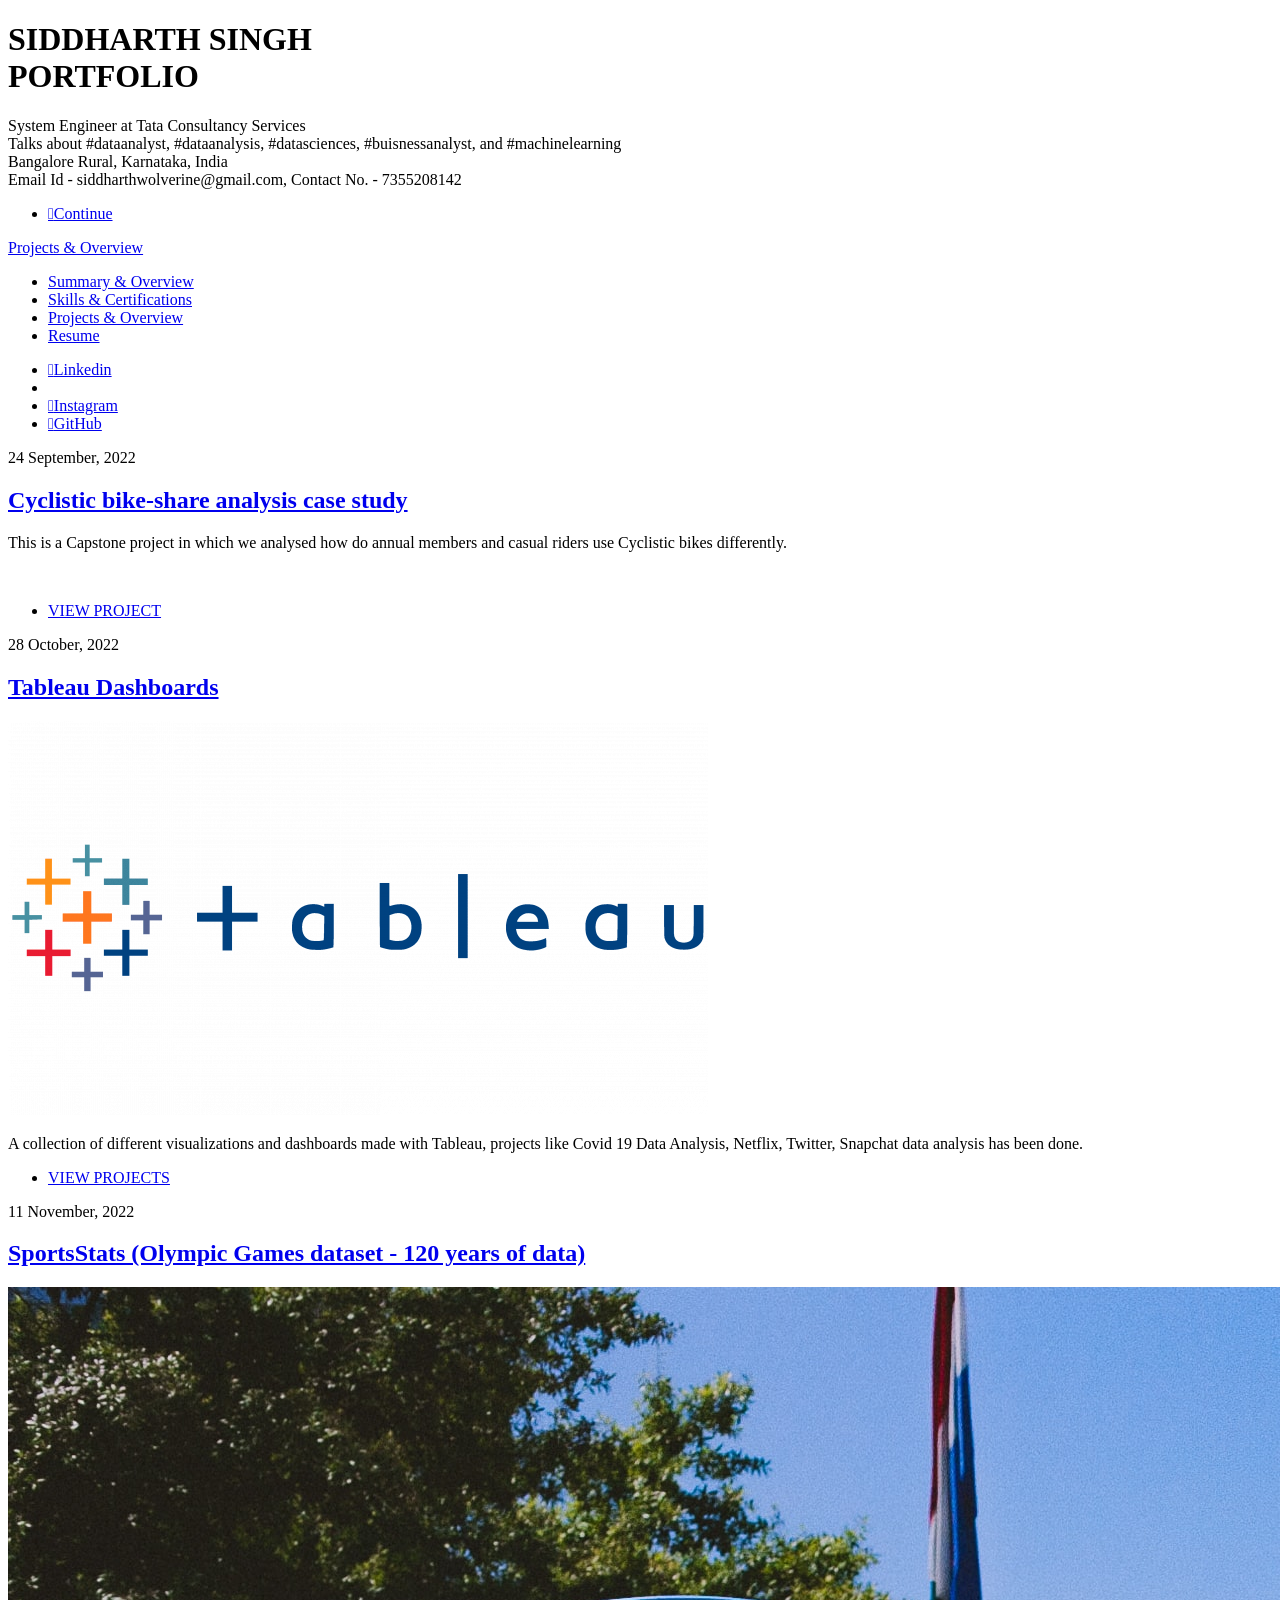
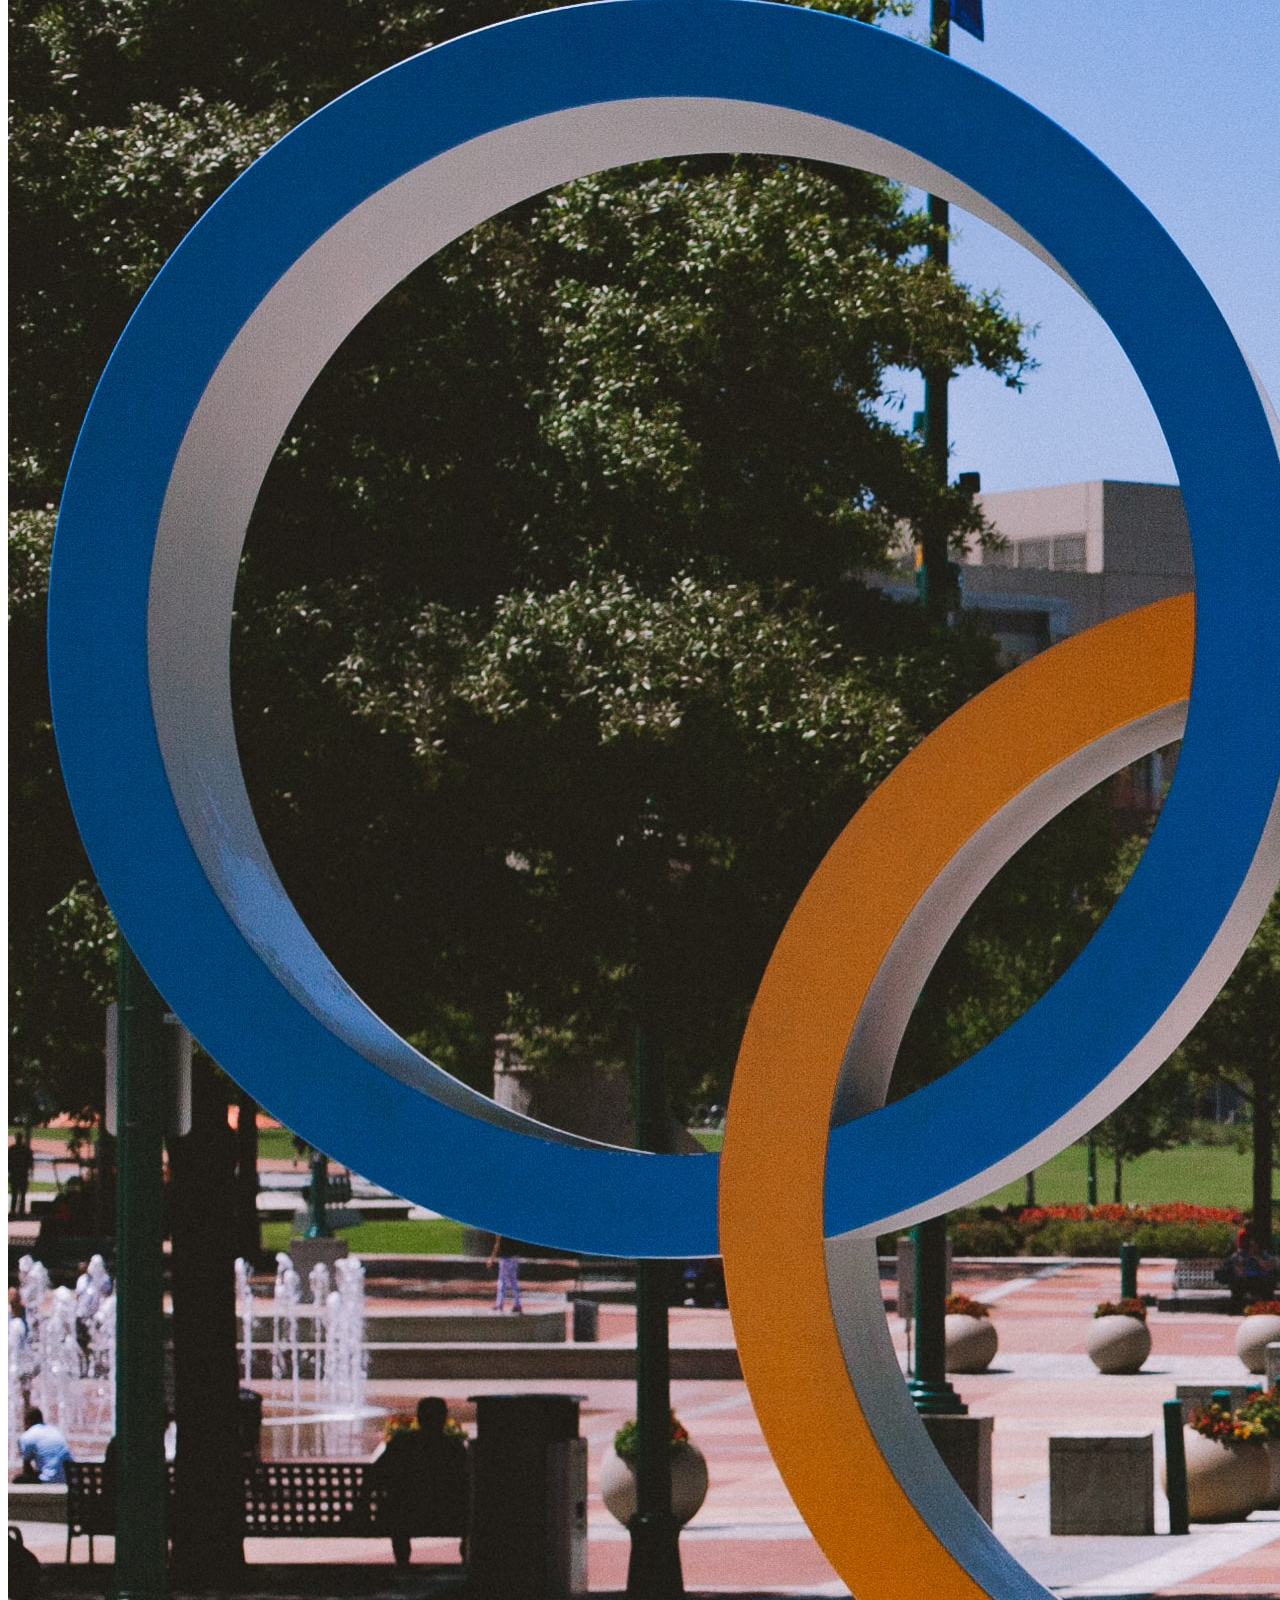
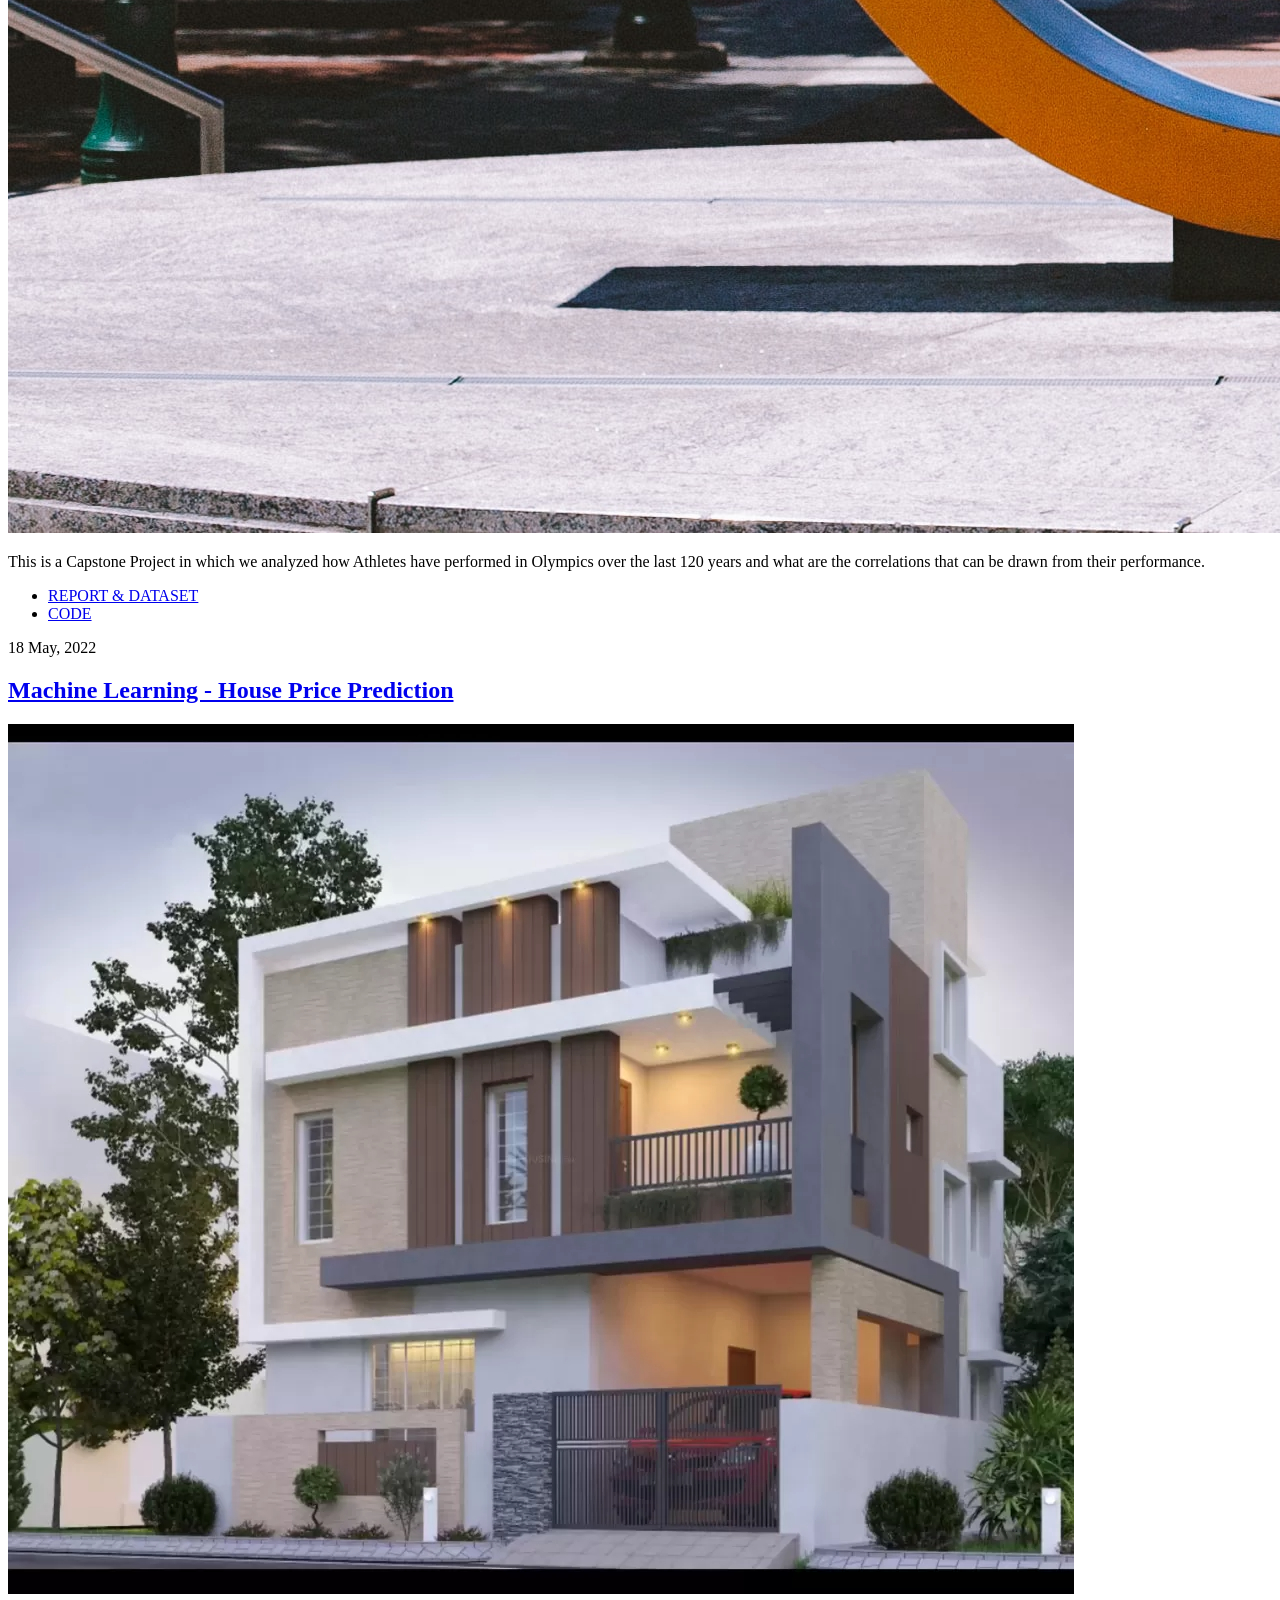
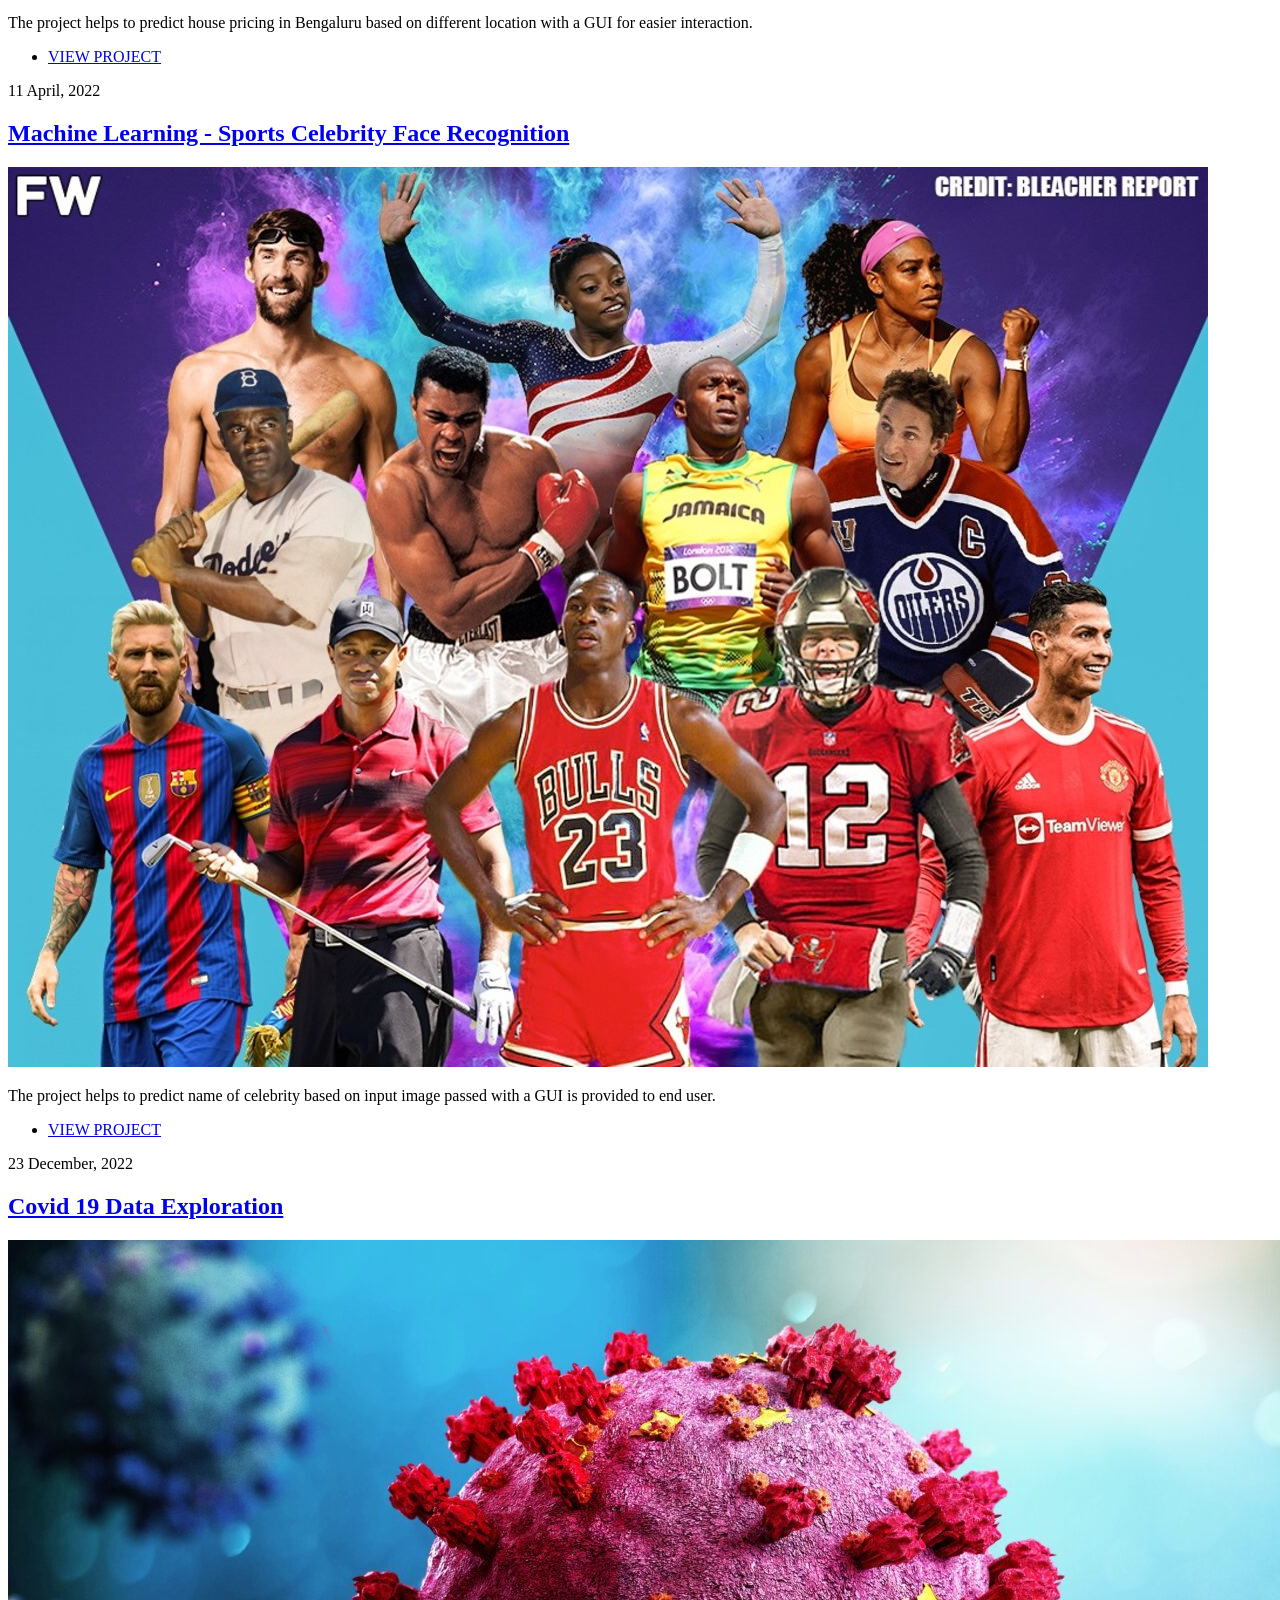
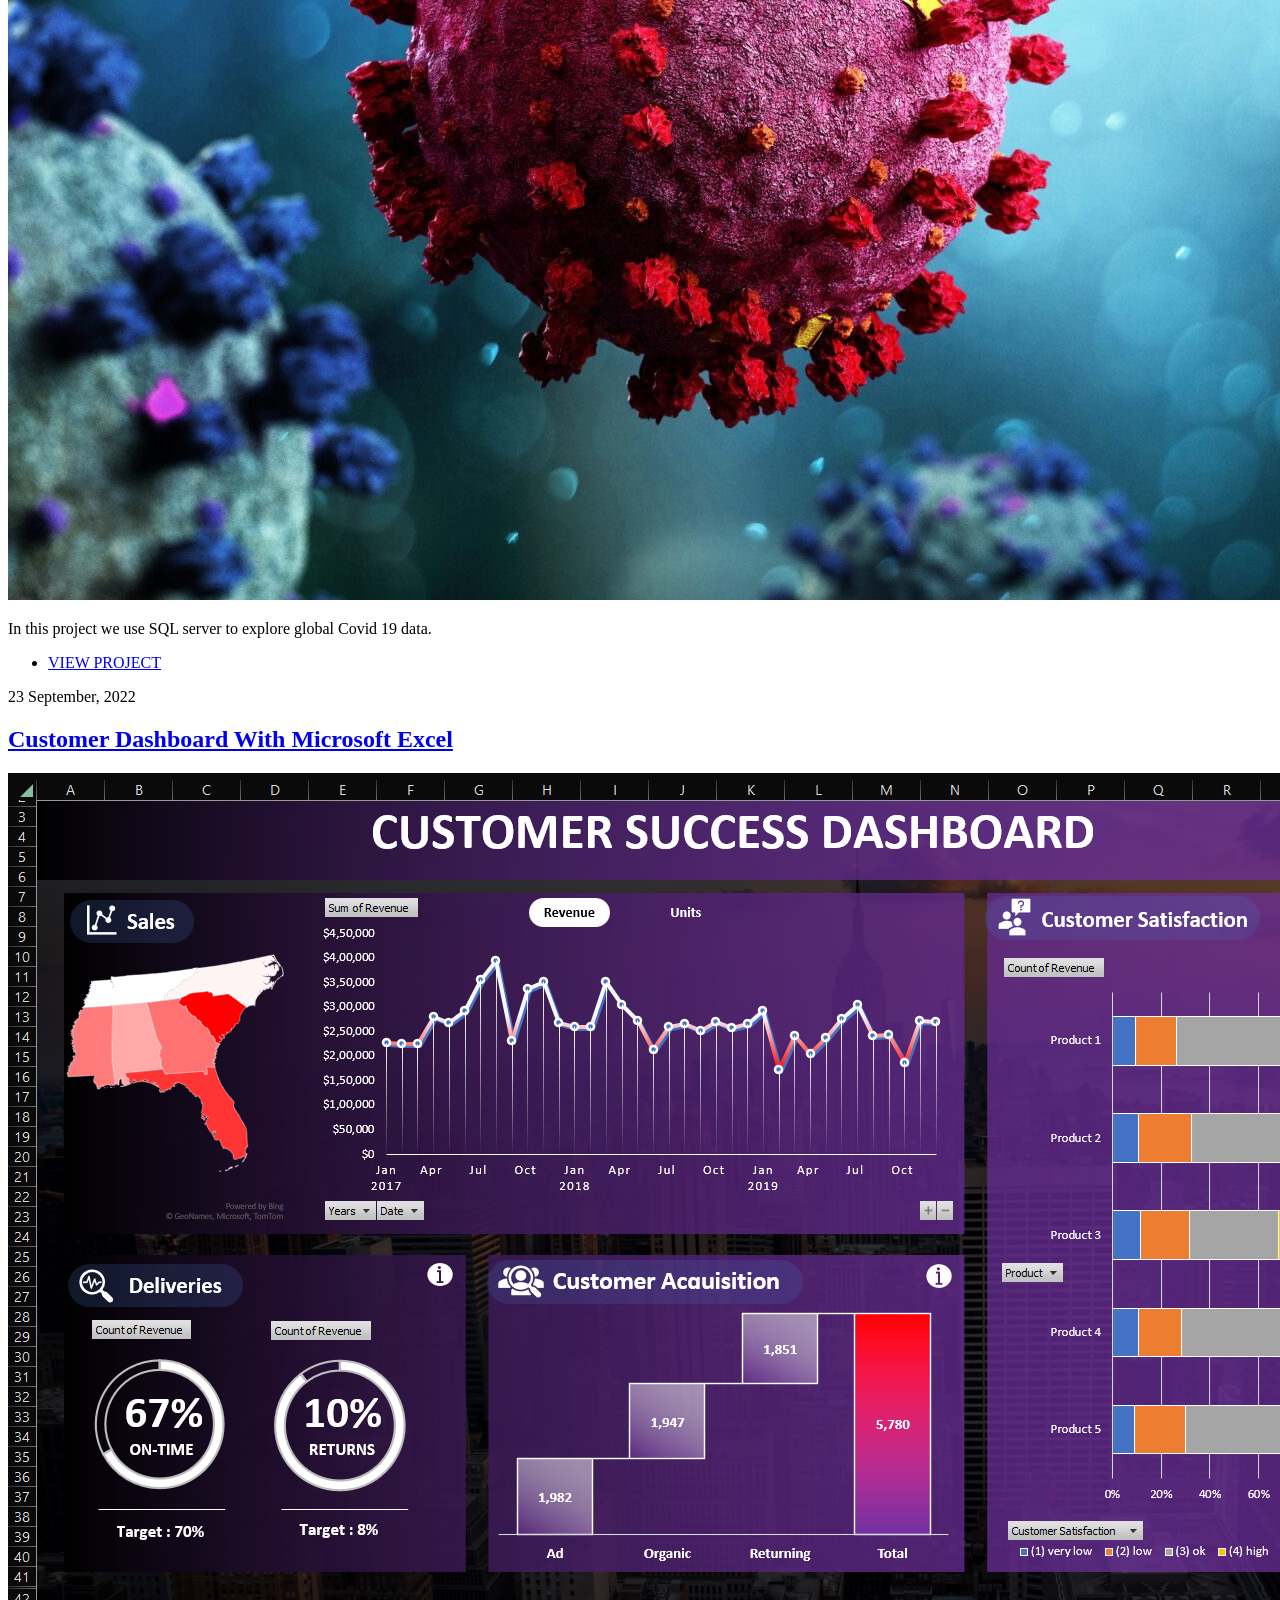
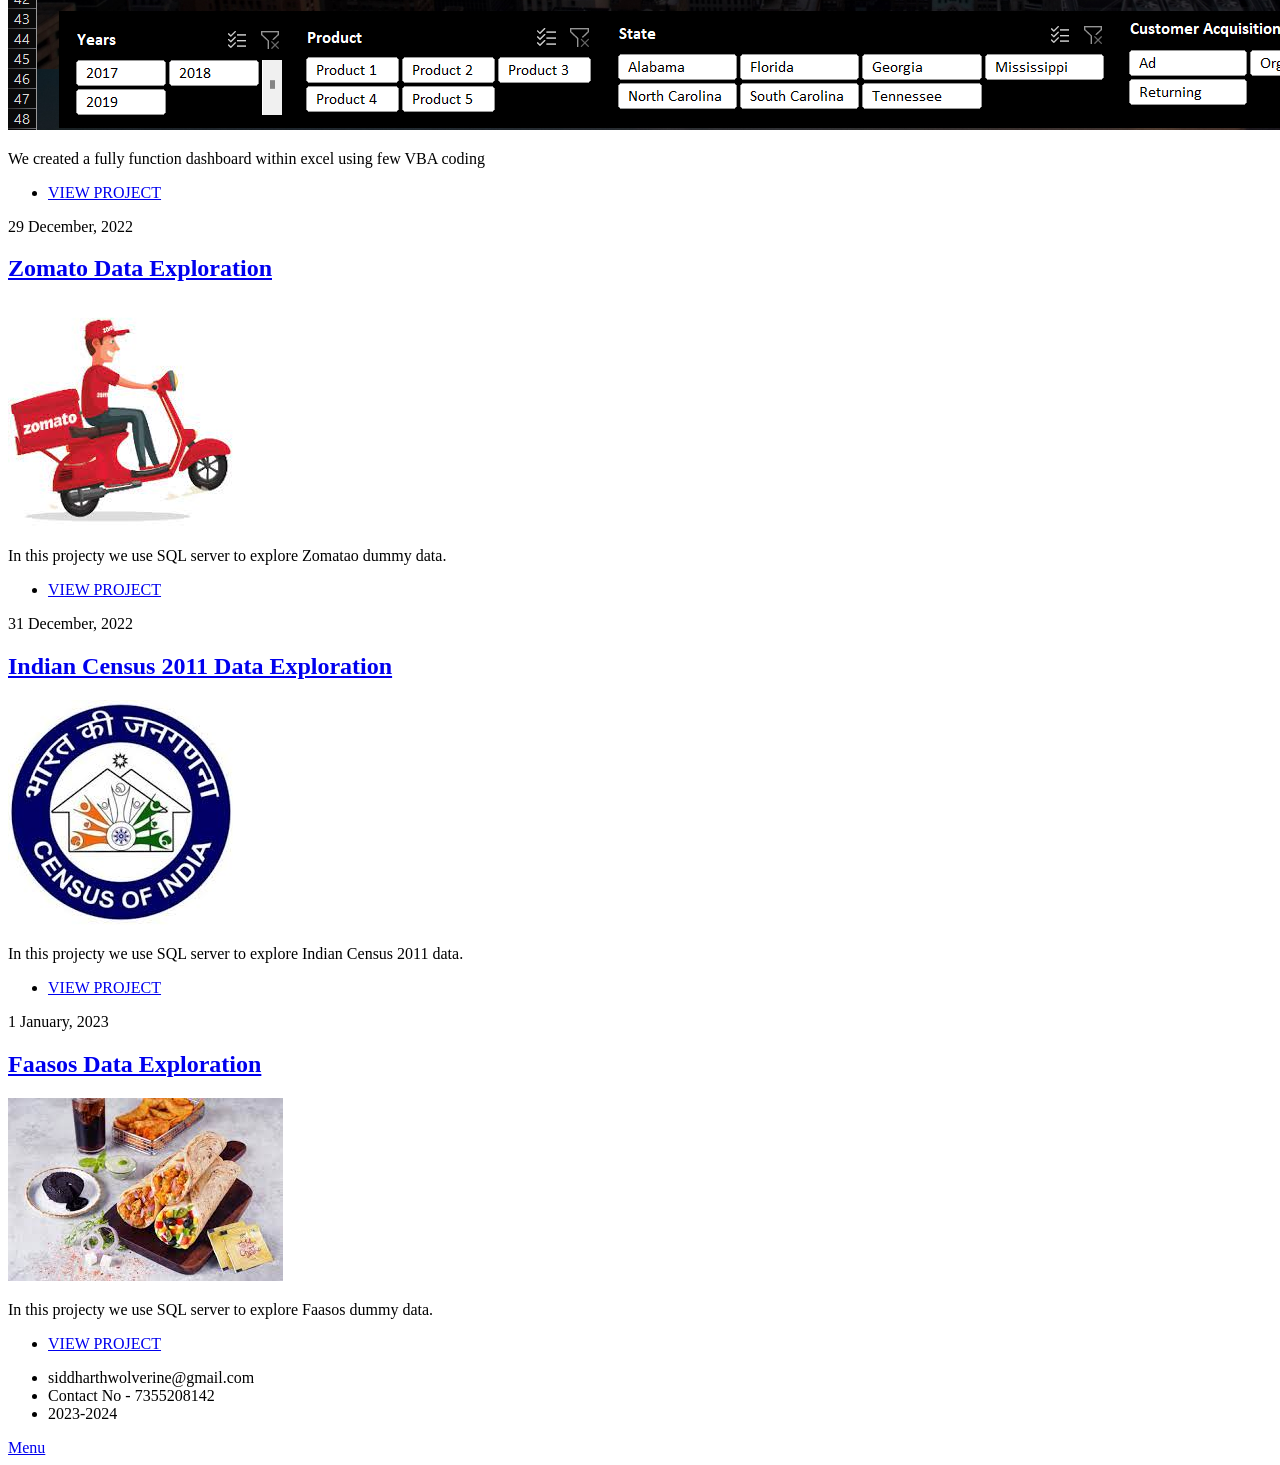
==== commit 41b5a819: "Update elements.html" ====
--- a/elements.html
+++ b/elements.html
@@ -46,6 +46,7 @@
 				<li><a href="index.html">Summary & Overview</a></li>
 				<li><a href="generic.html">Skills & Certifications</a></li>
 				<li class="active"><a href="elements.html">Projects & Overview</a></li>
+				<li><a href="Resume.html">Resume</a></li>
 			</ul>
 			<ul class="icons">
 				<li><a href="https://www.linkedin.com/in/siddharth-singh-021b34193/" class="icon brands fa-linkedin"
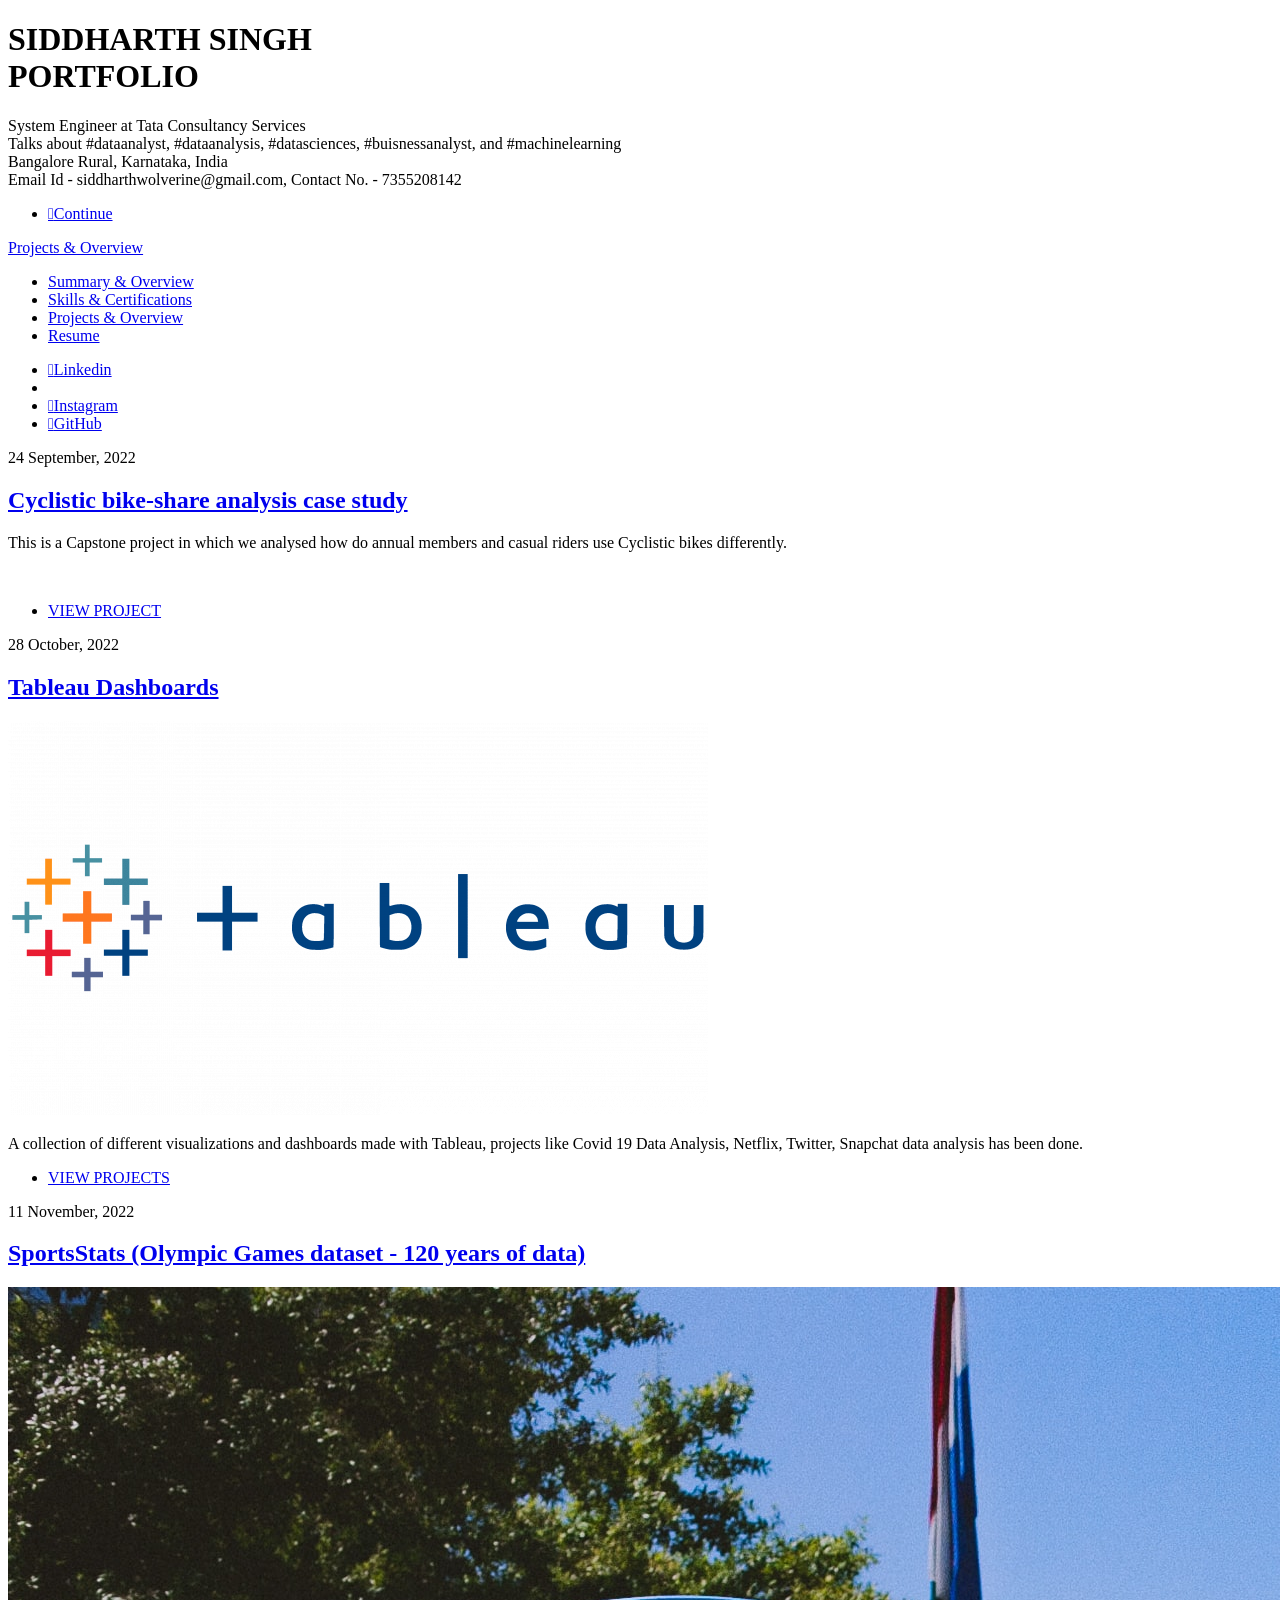
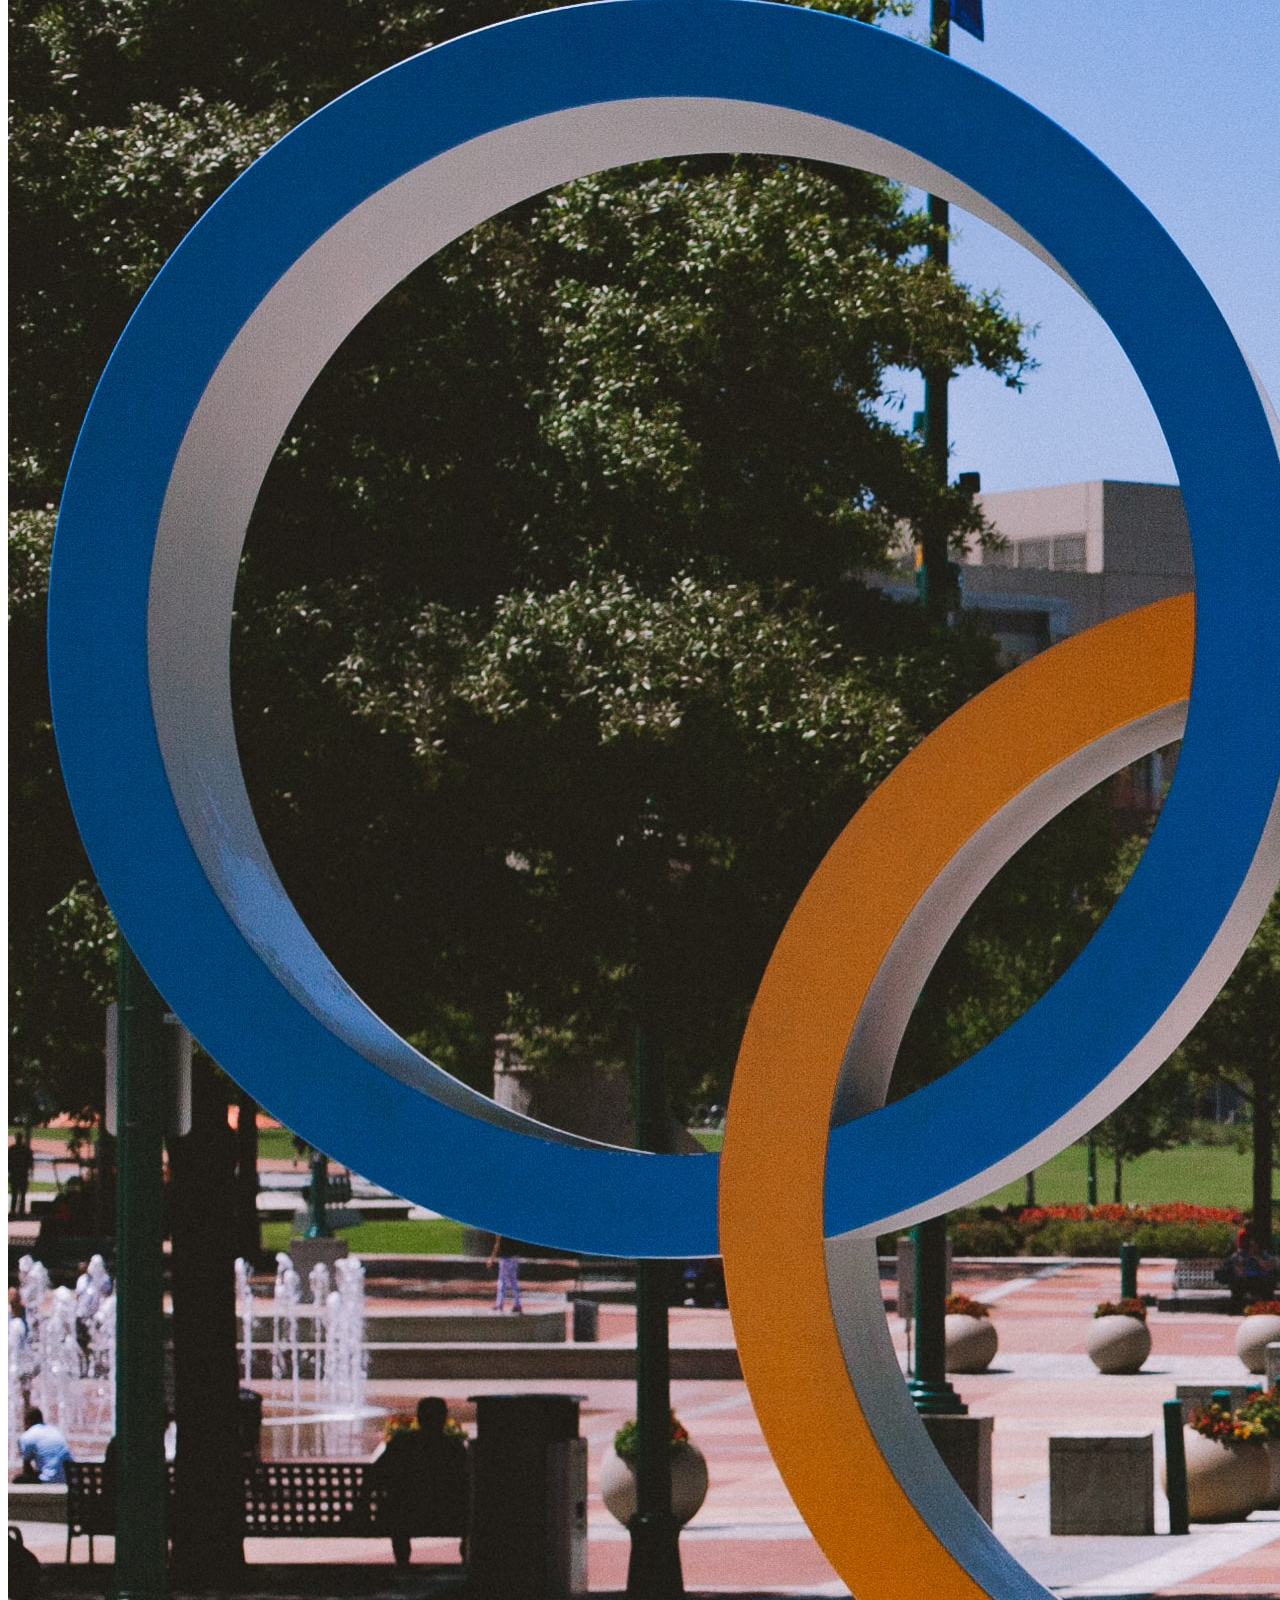
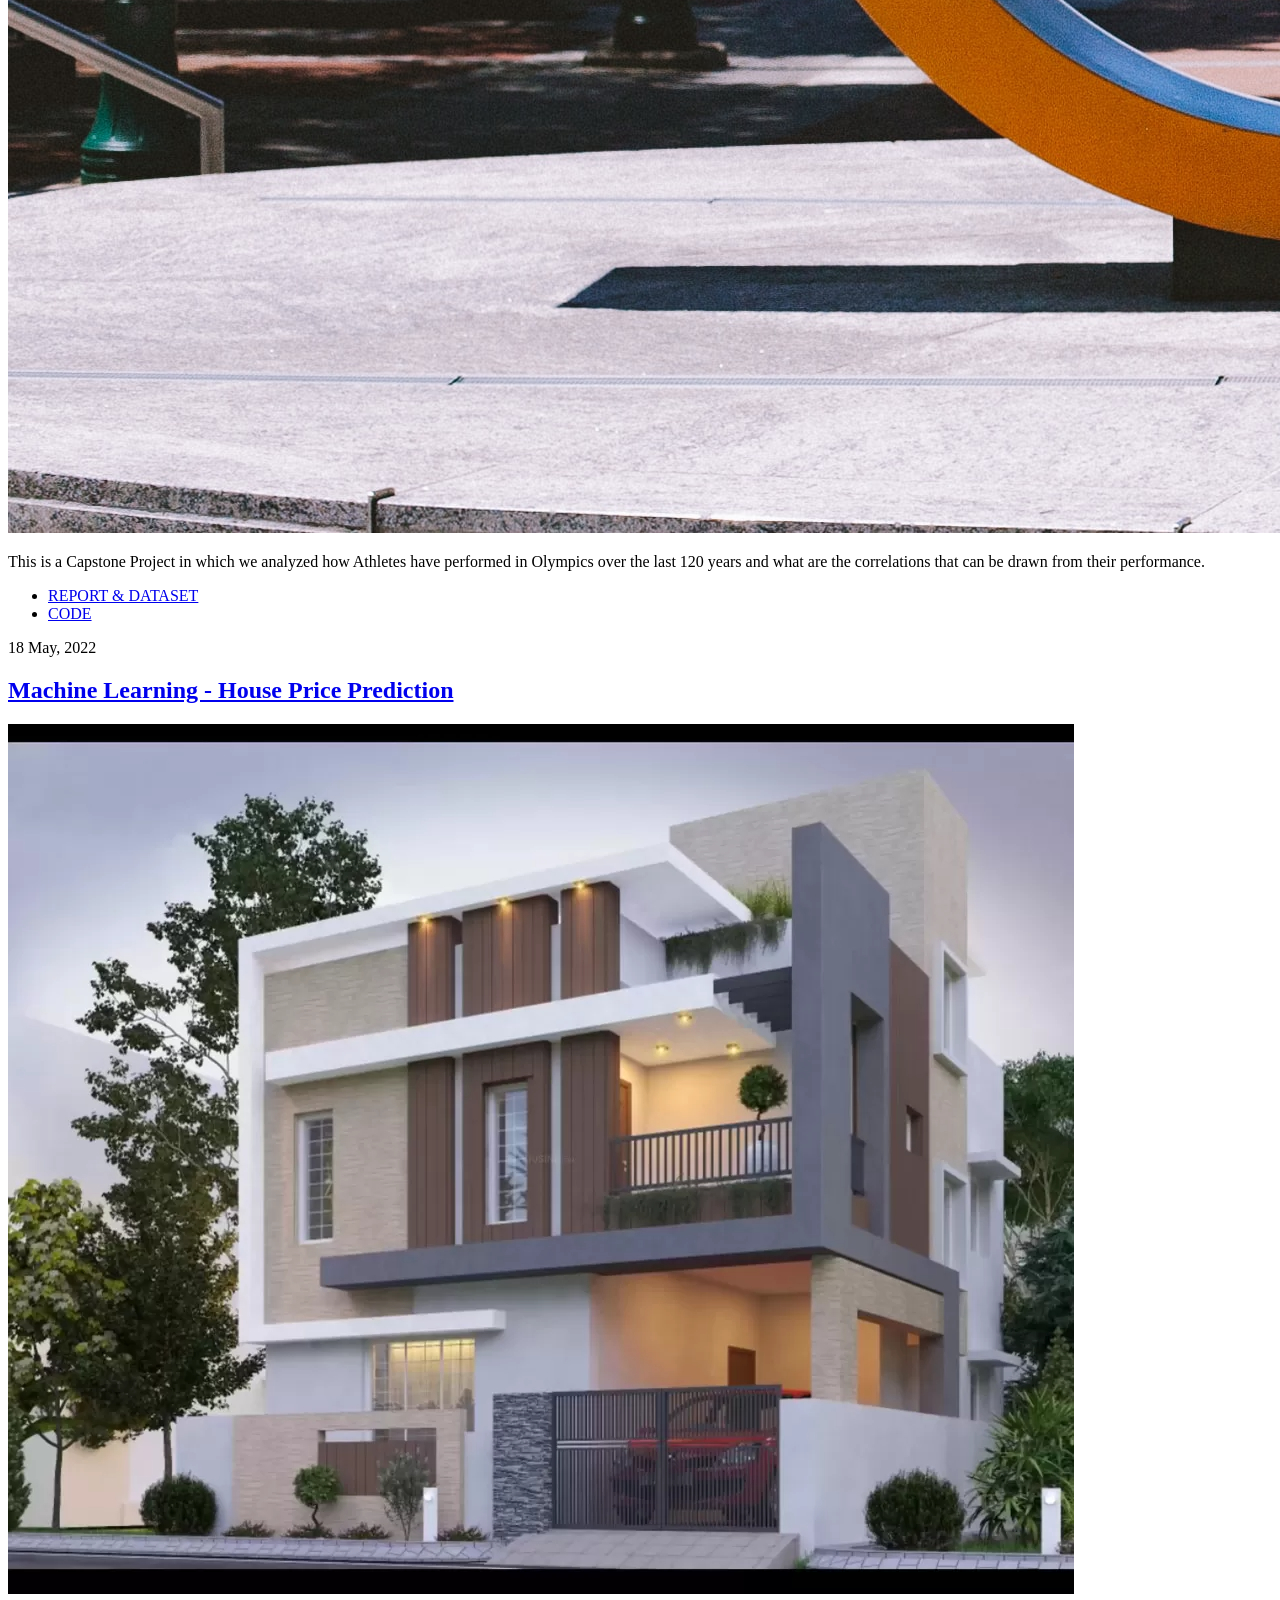
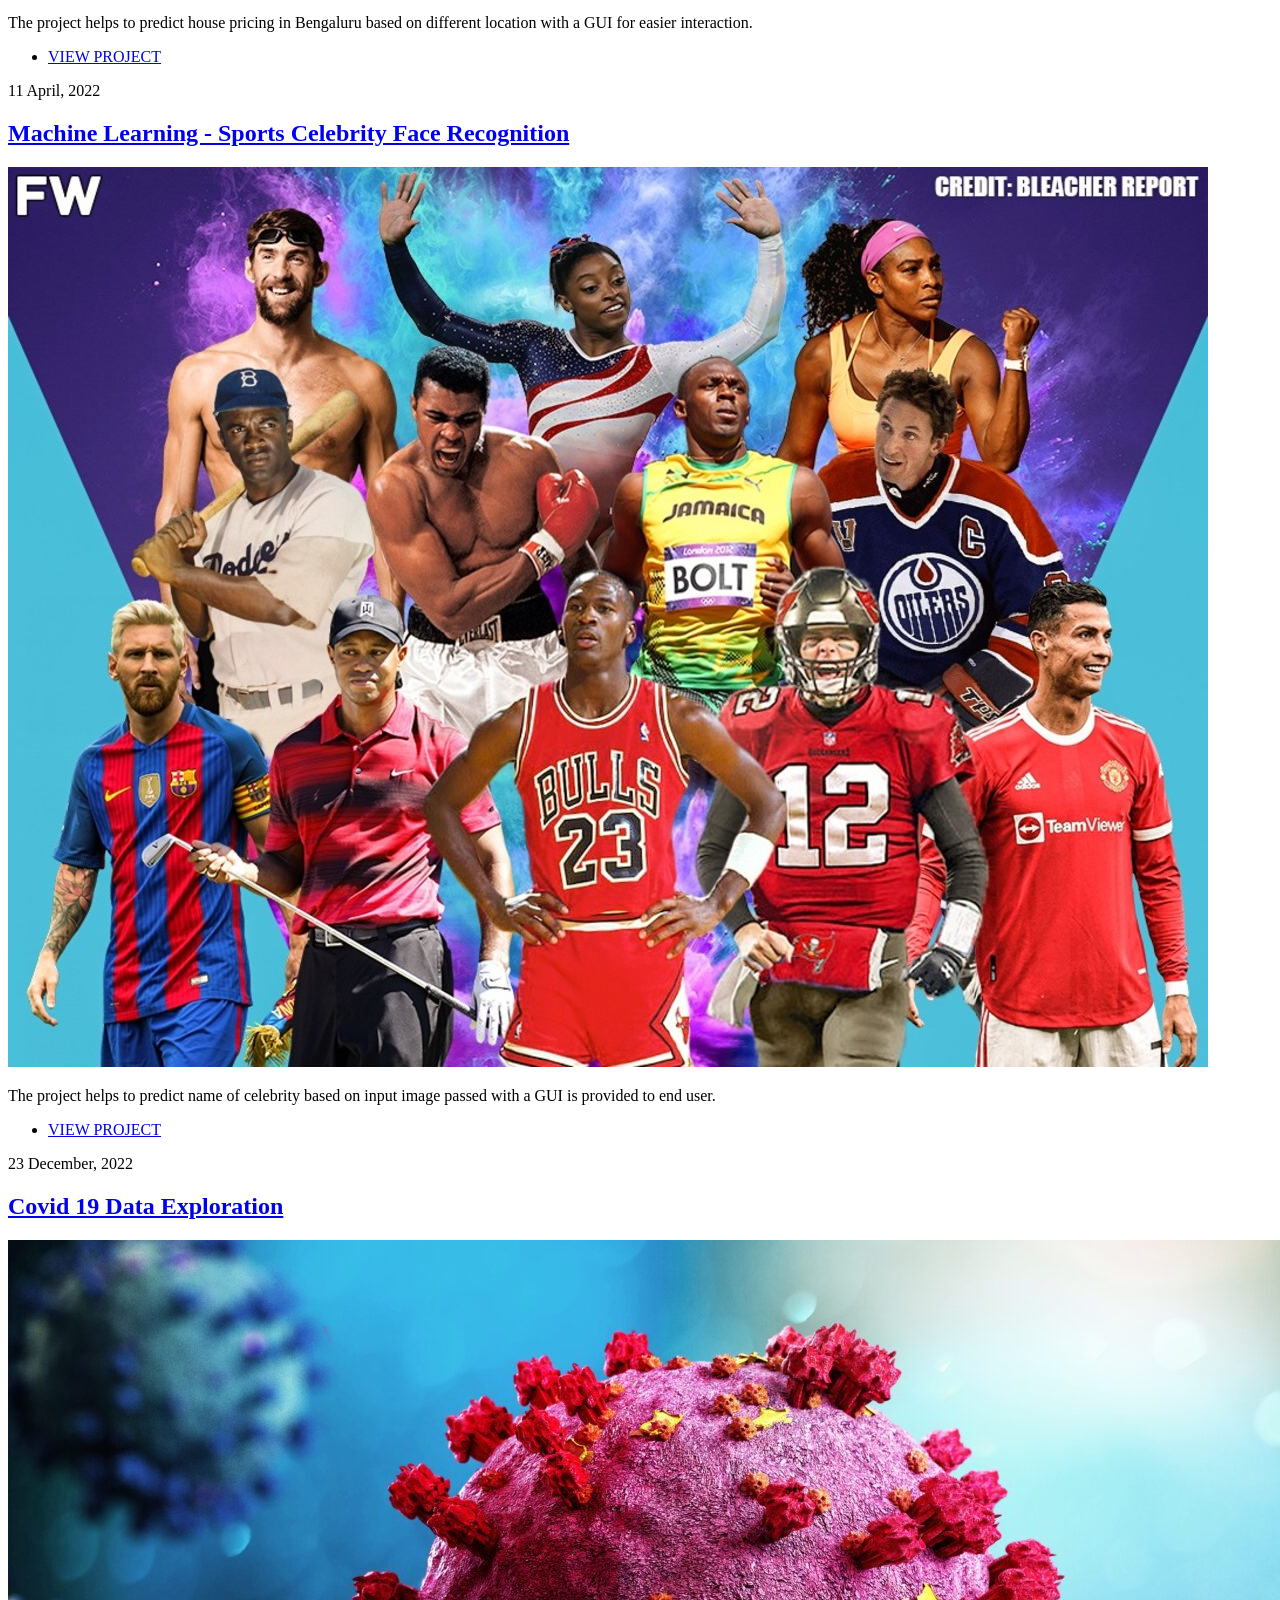
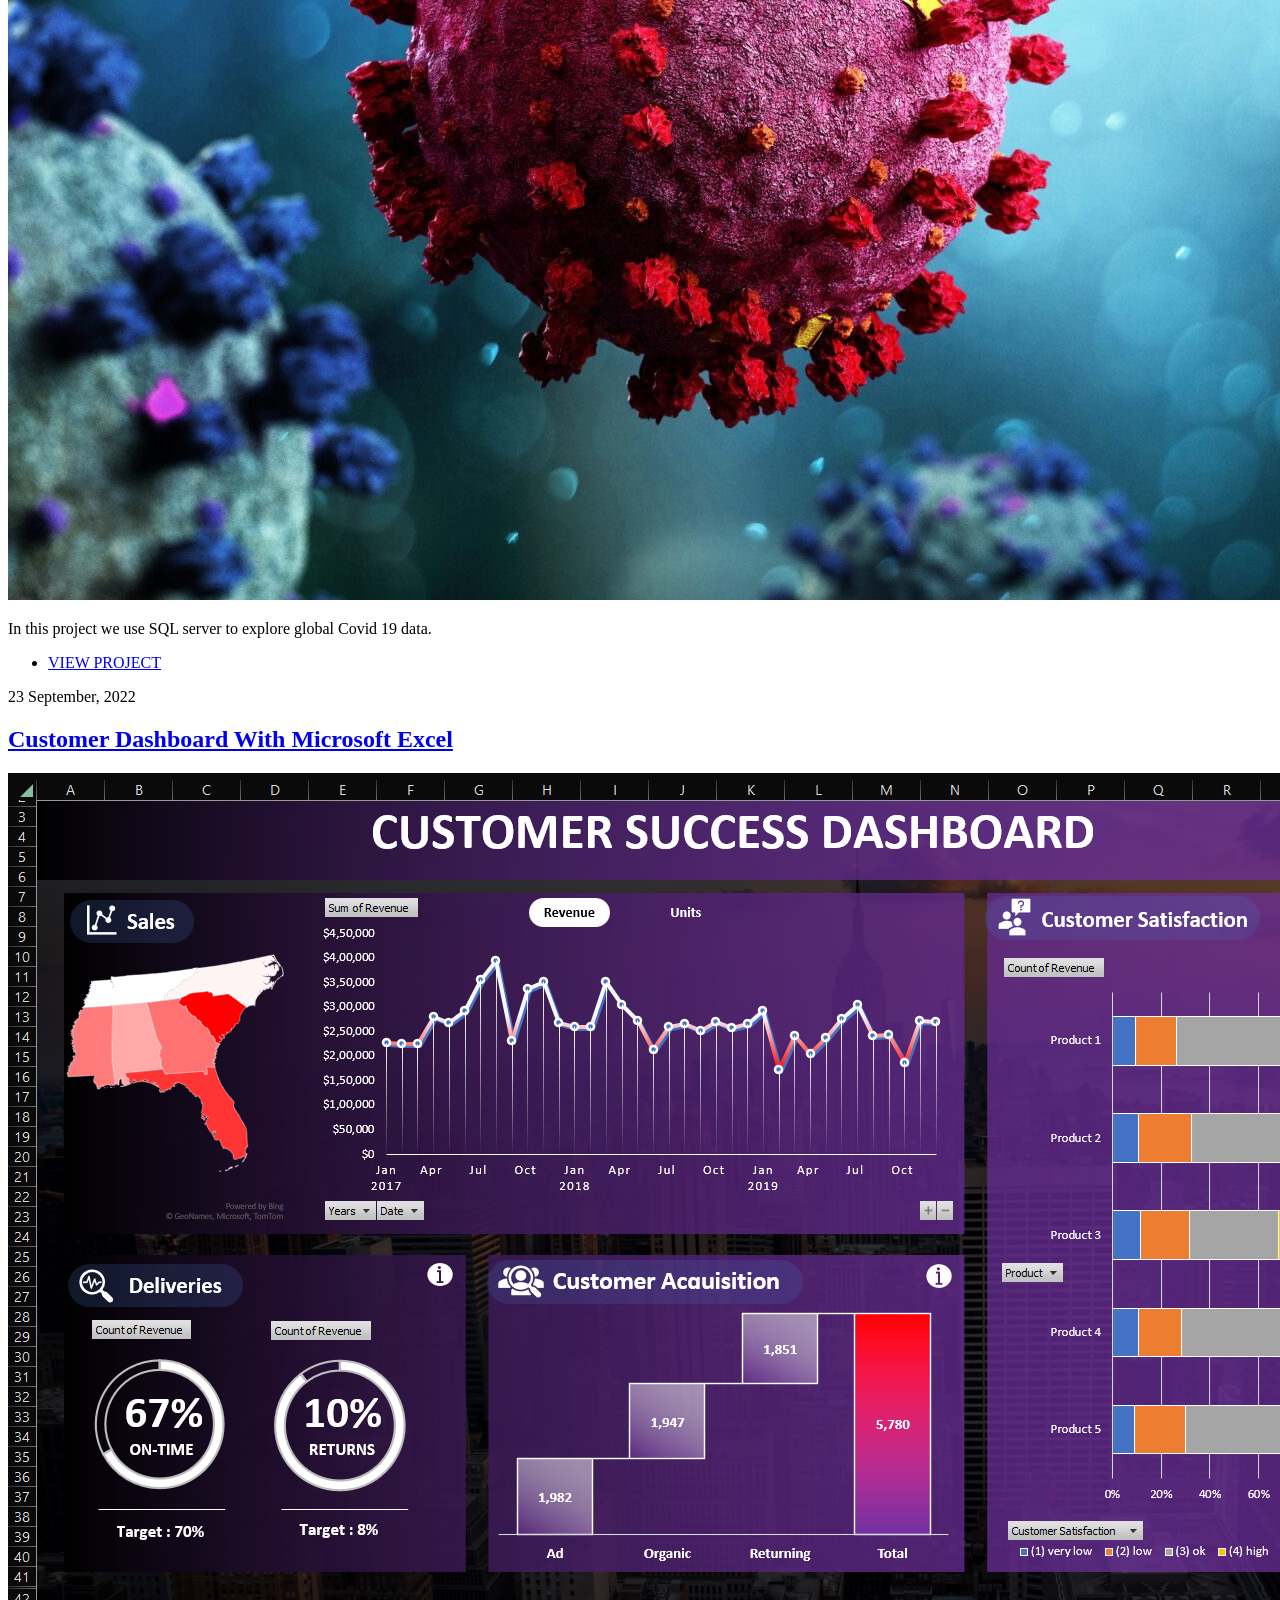
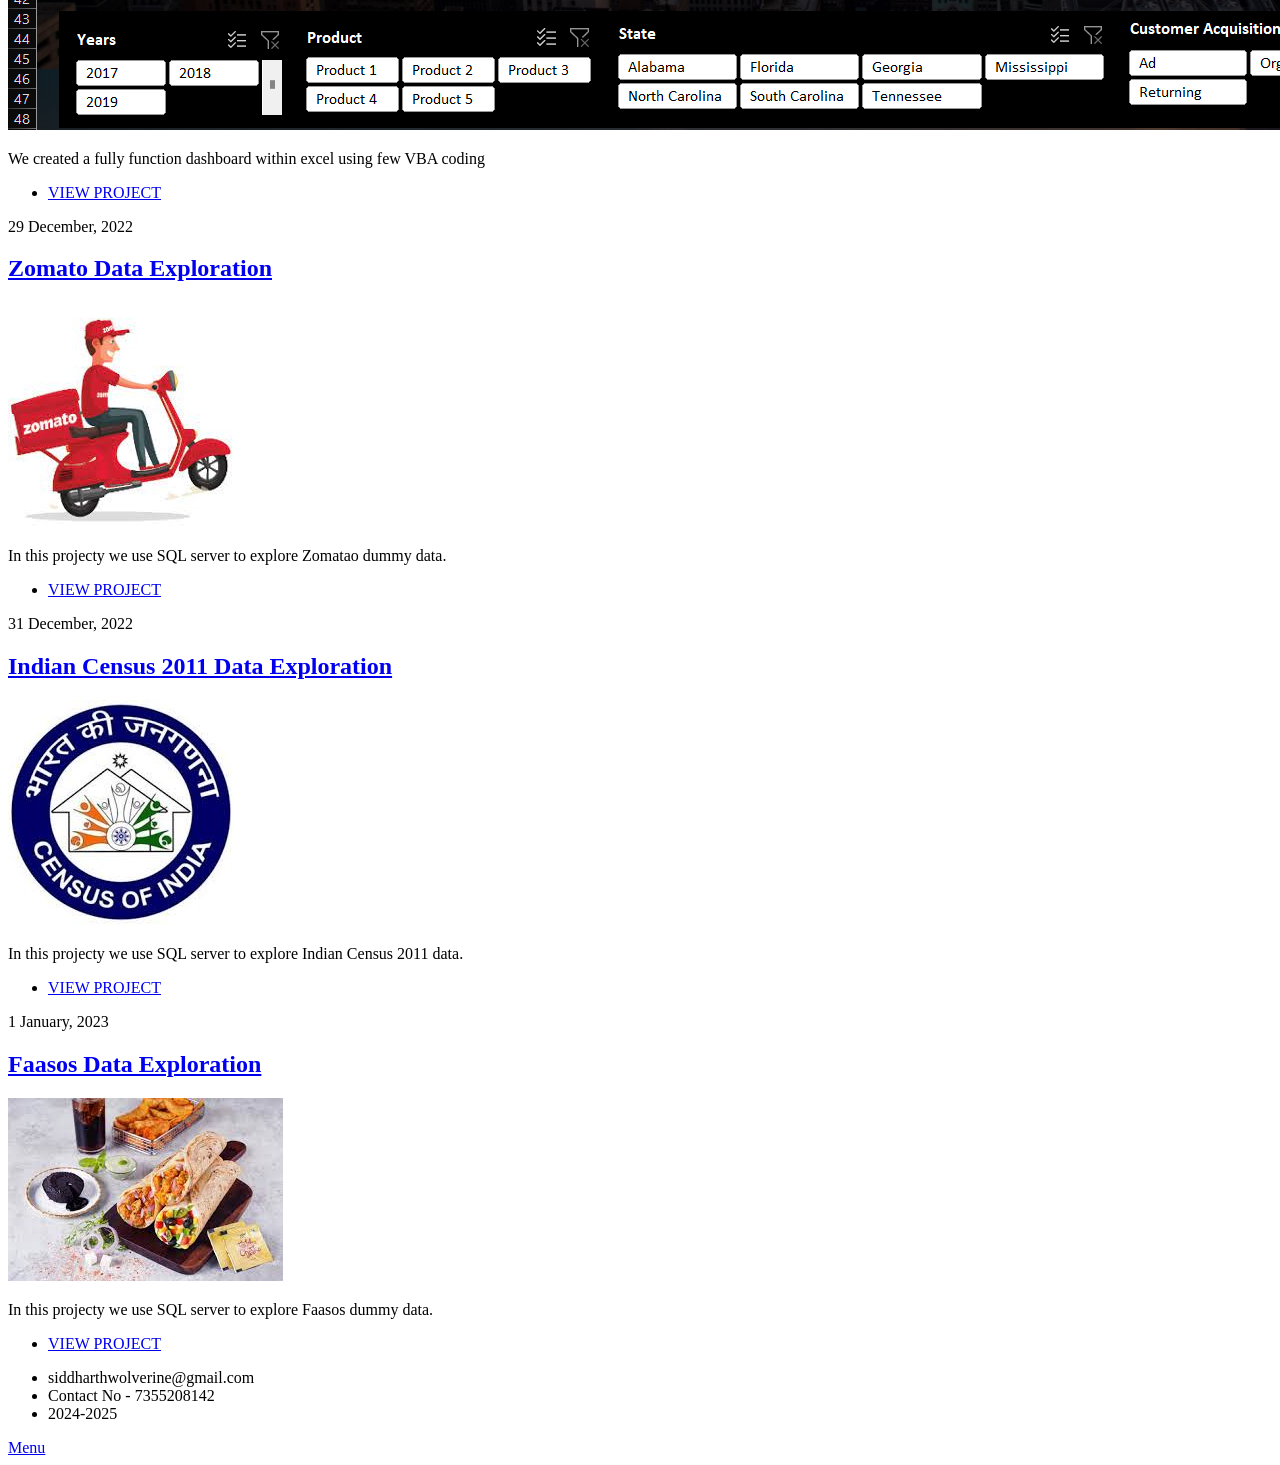
==== commit 6c1b1b4f: "Update elements.html" ====
--- a/elements.html
+++ b/elements.html
@@ -223,7 +223,7 @@
 			<ul>
 				<li>siddharthwolverine@gmail.com</li>
 				<li>Contact No - 7355208142</li>
-				<li>2023-2024</li>
+				<li>2024-2025</li>
 			</ul>
 		</div>
 
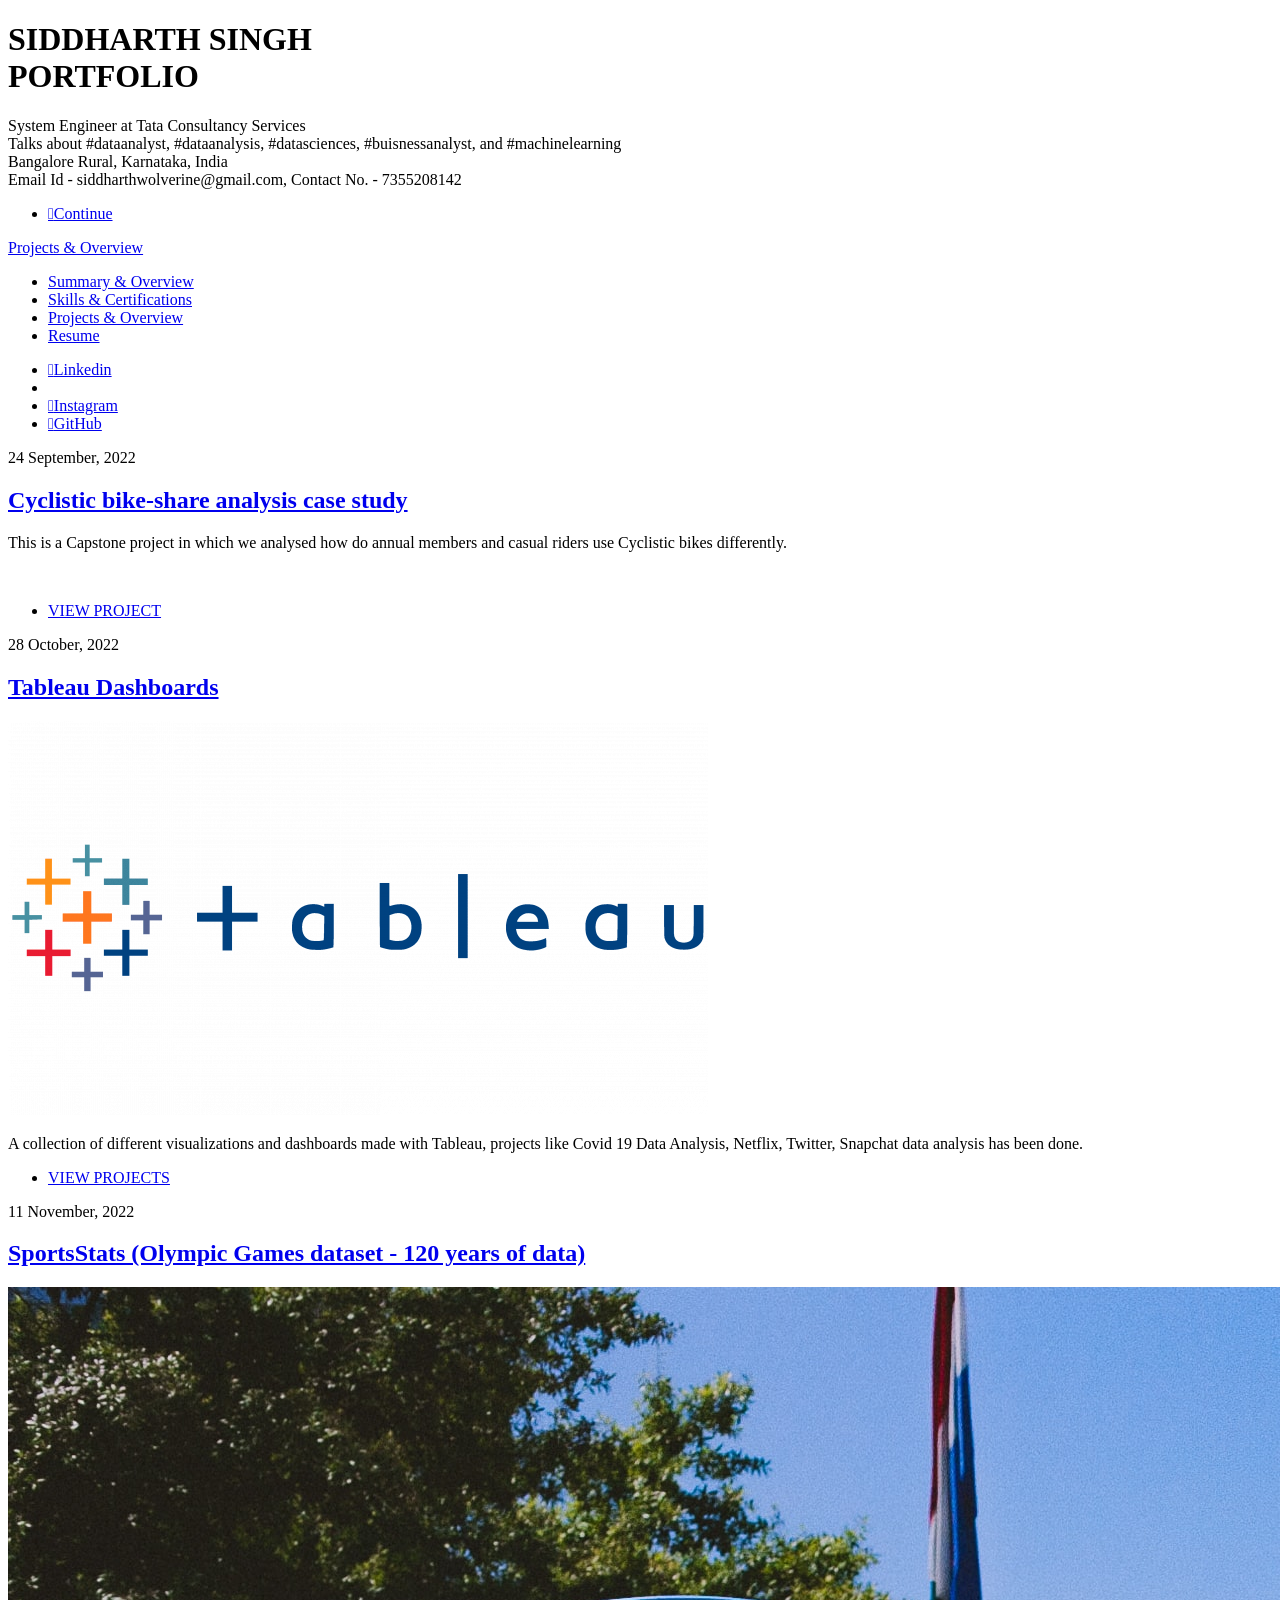
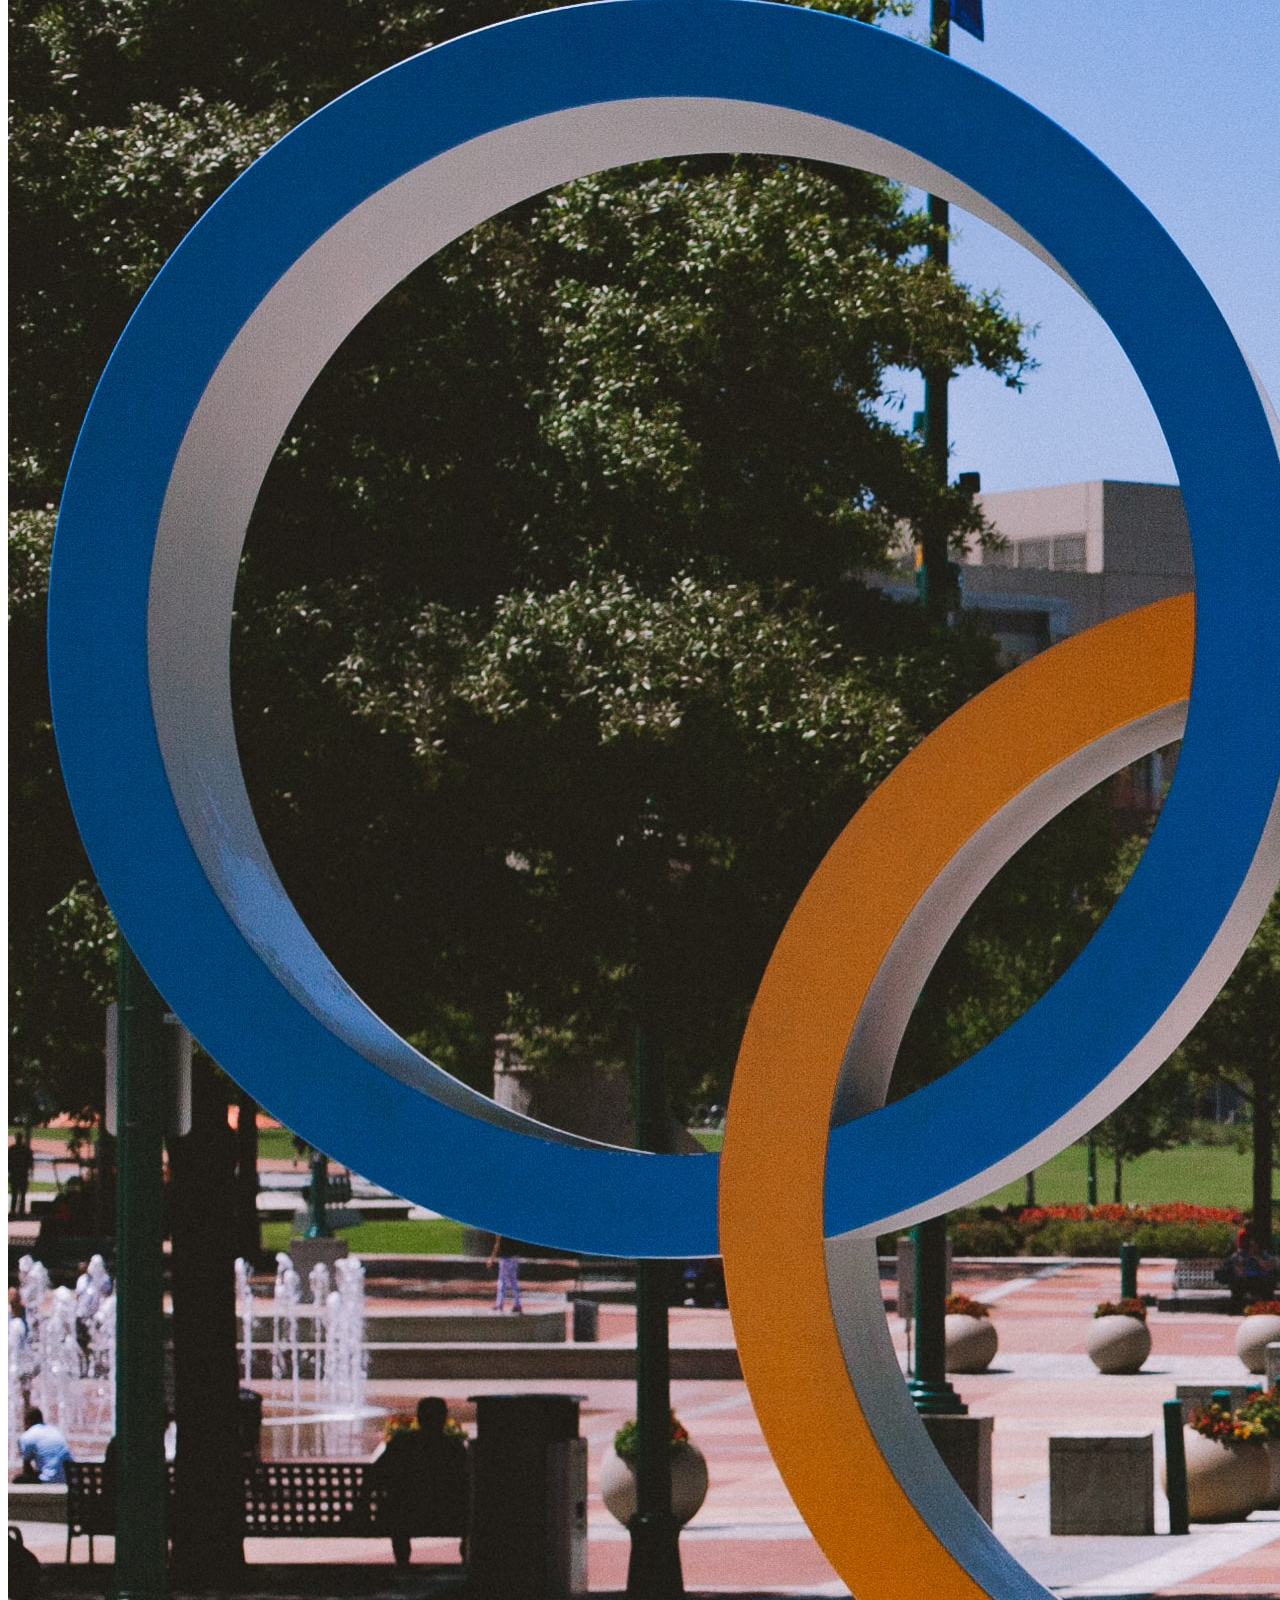
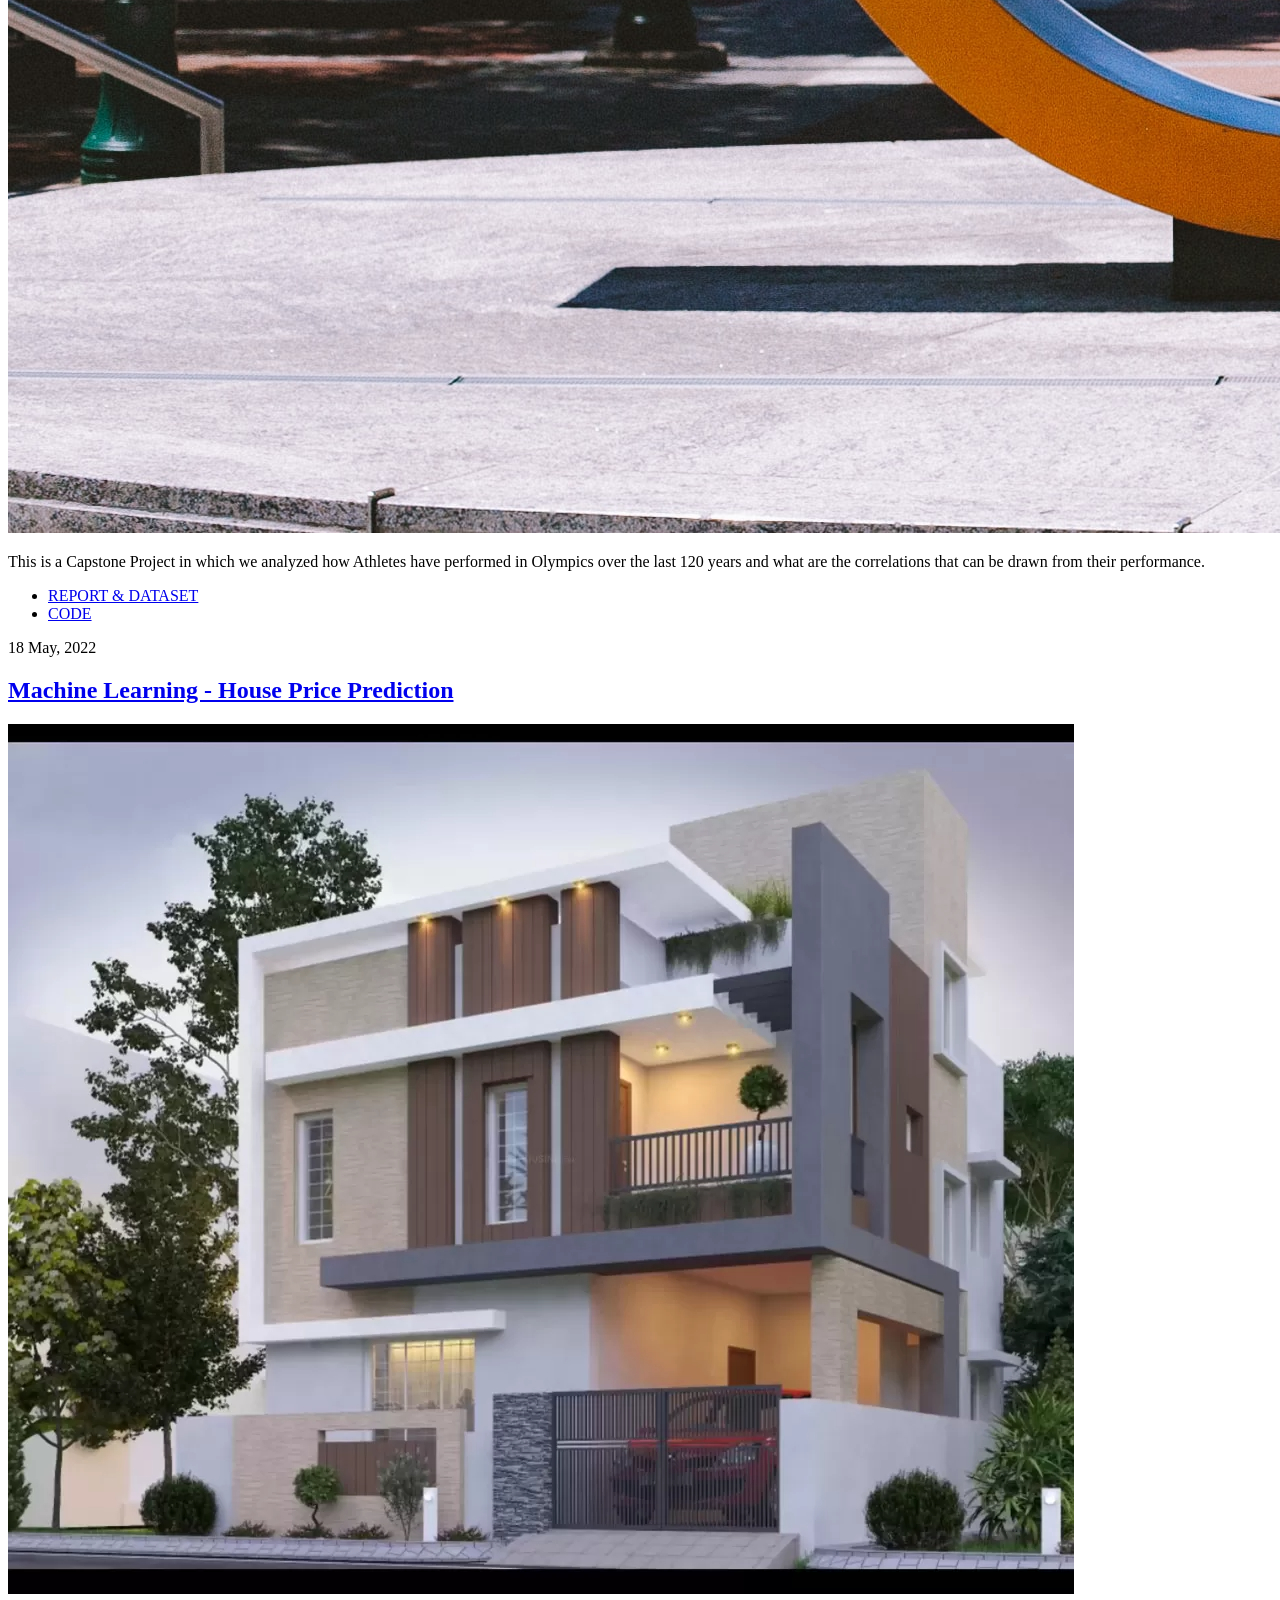
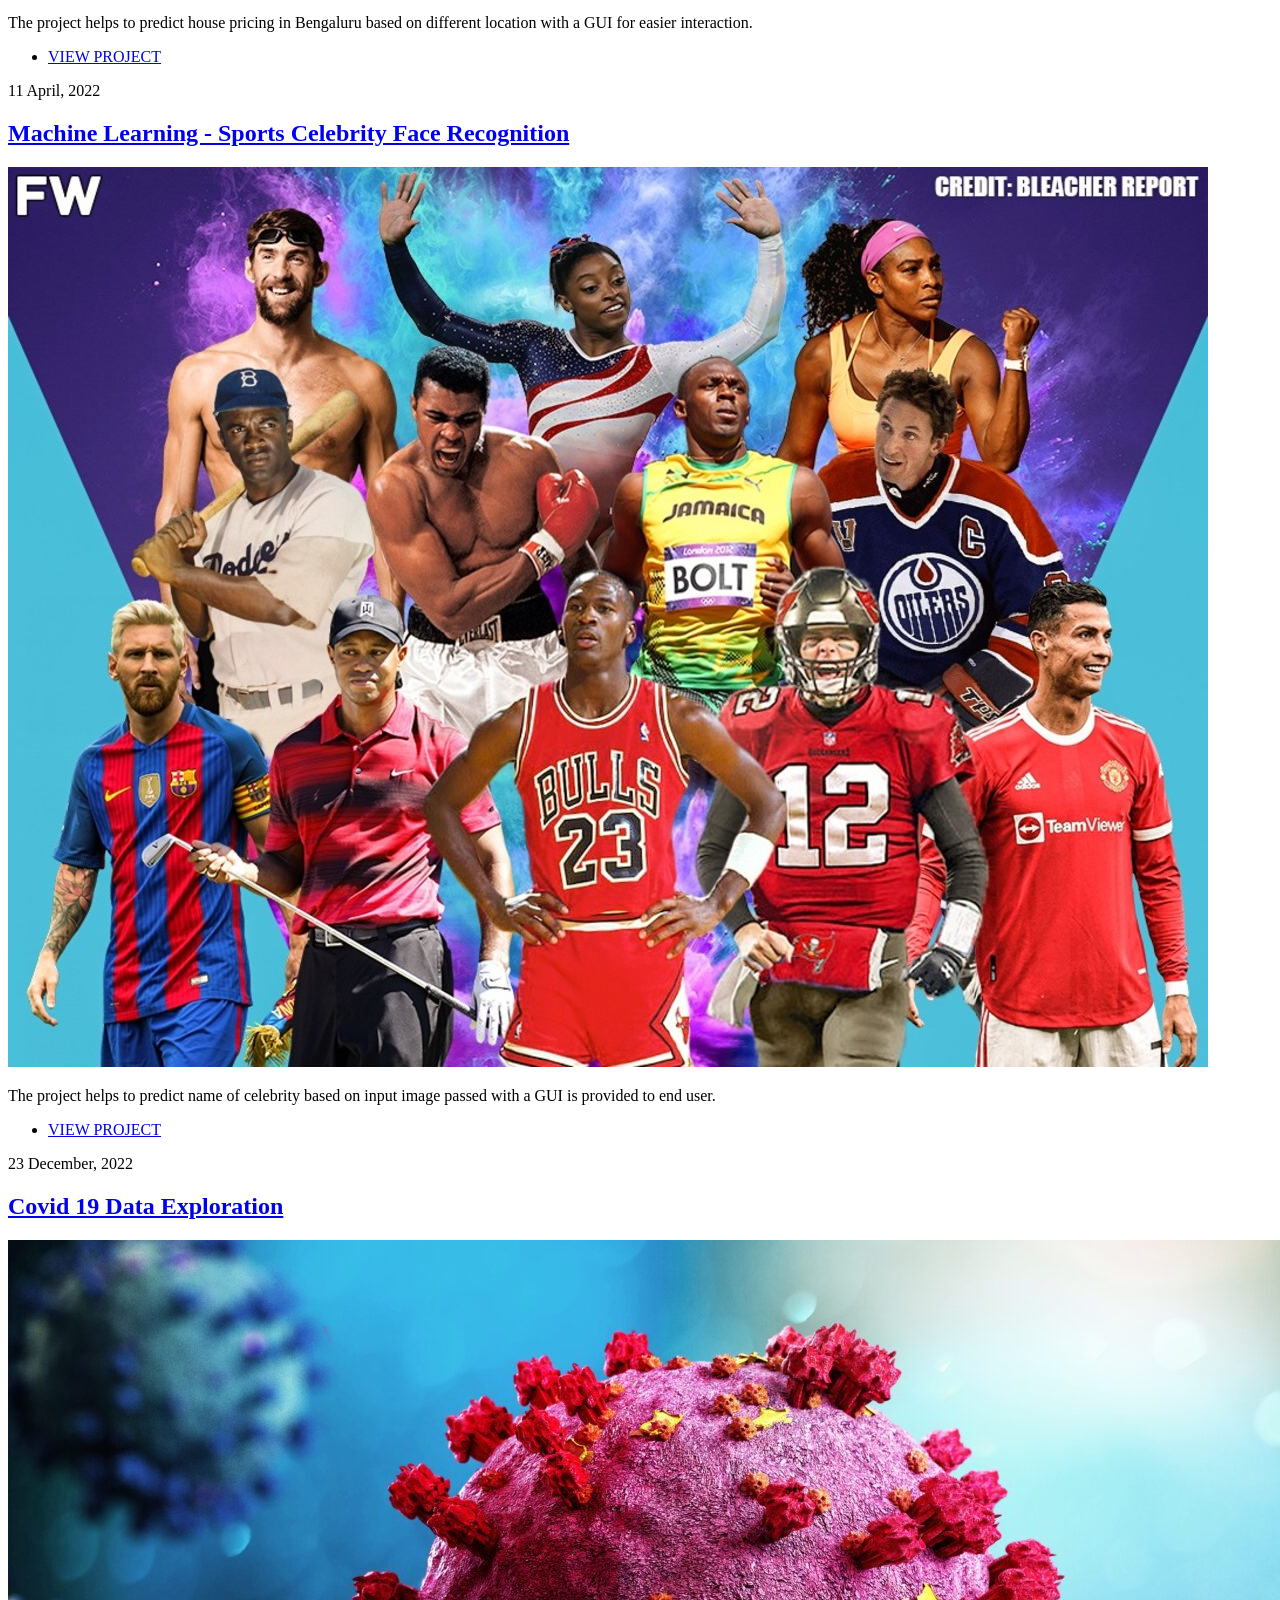
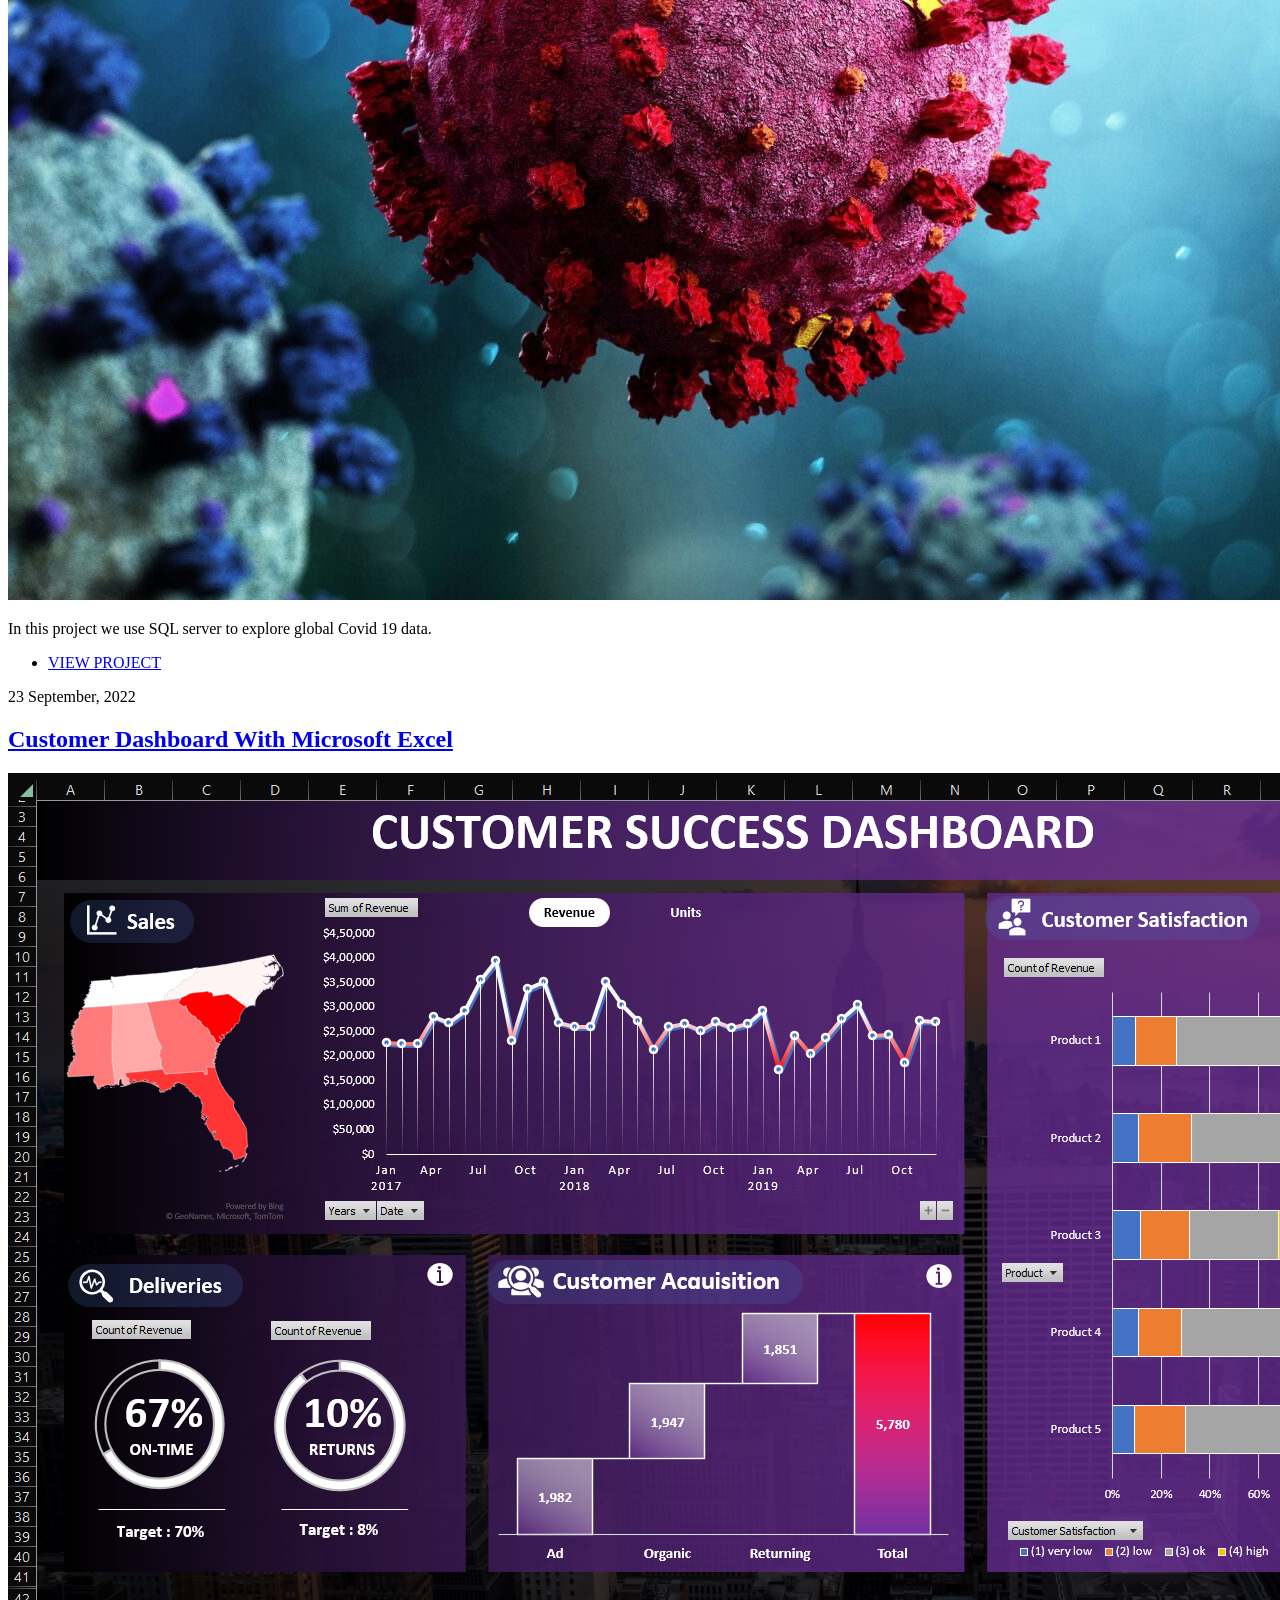
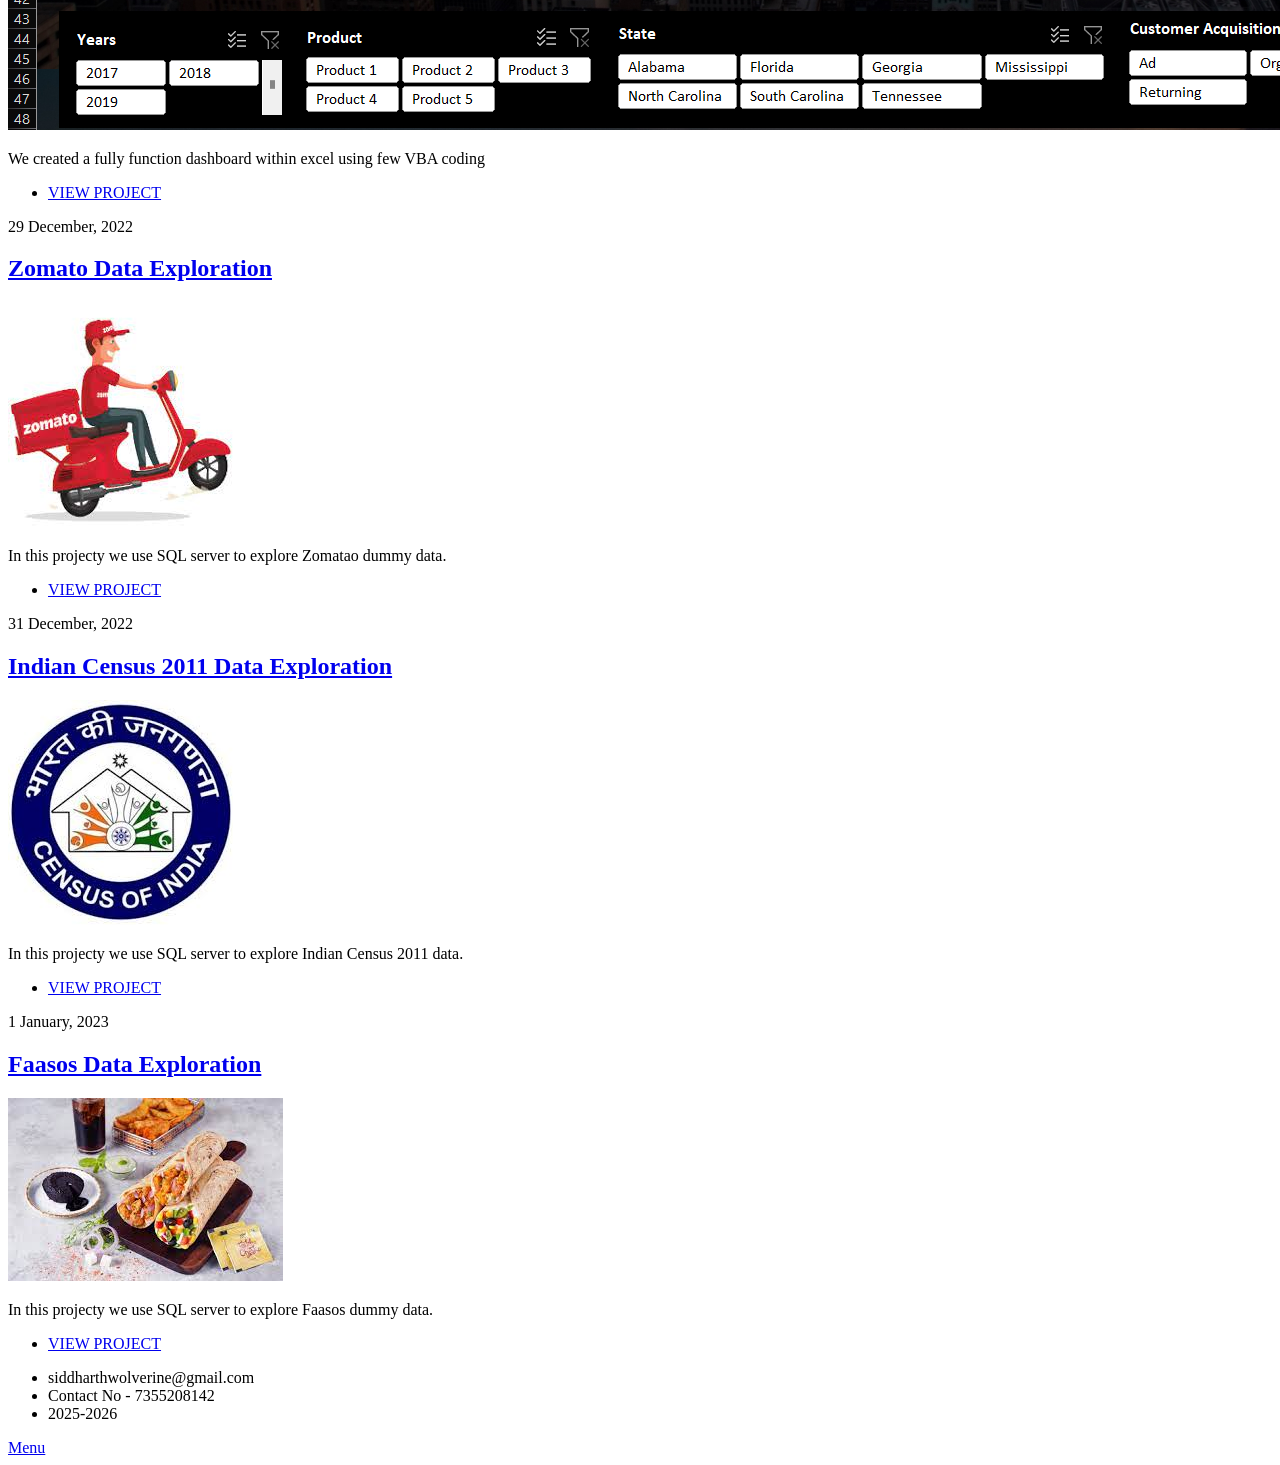
==== commit bfa61837: "Update elements.html" ====
--- a/elements.html
+++ b/elements.html
@@ -223,7 +223,7 @@
 			<ul>
 				<li>siddharthwolverine@gmail.com</li>
 				<li>Contact No - 7355208142</li>
-				<li>2024-2025</li>
+				<li>2025-2026</li>
 			</ul>
 		</div>
 
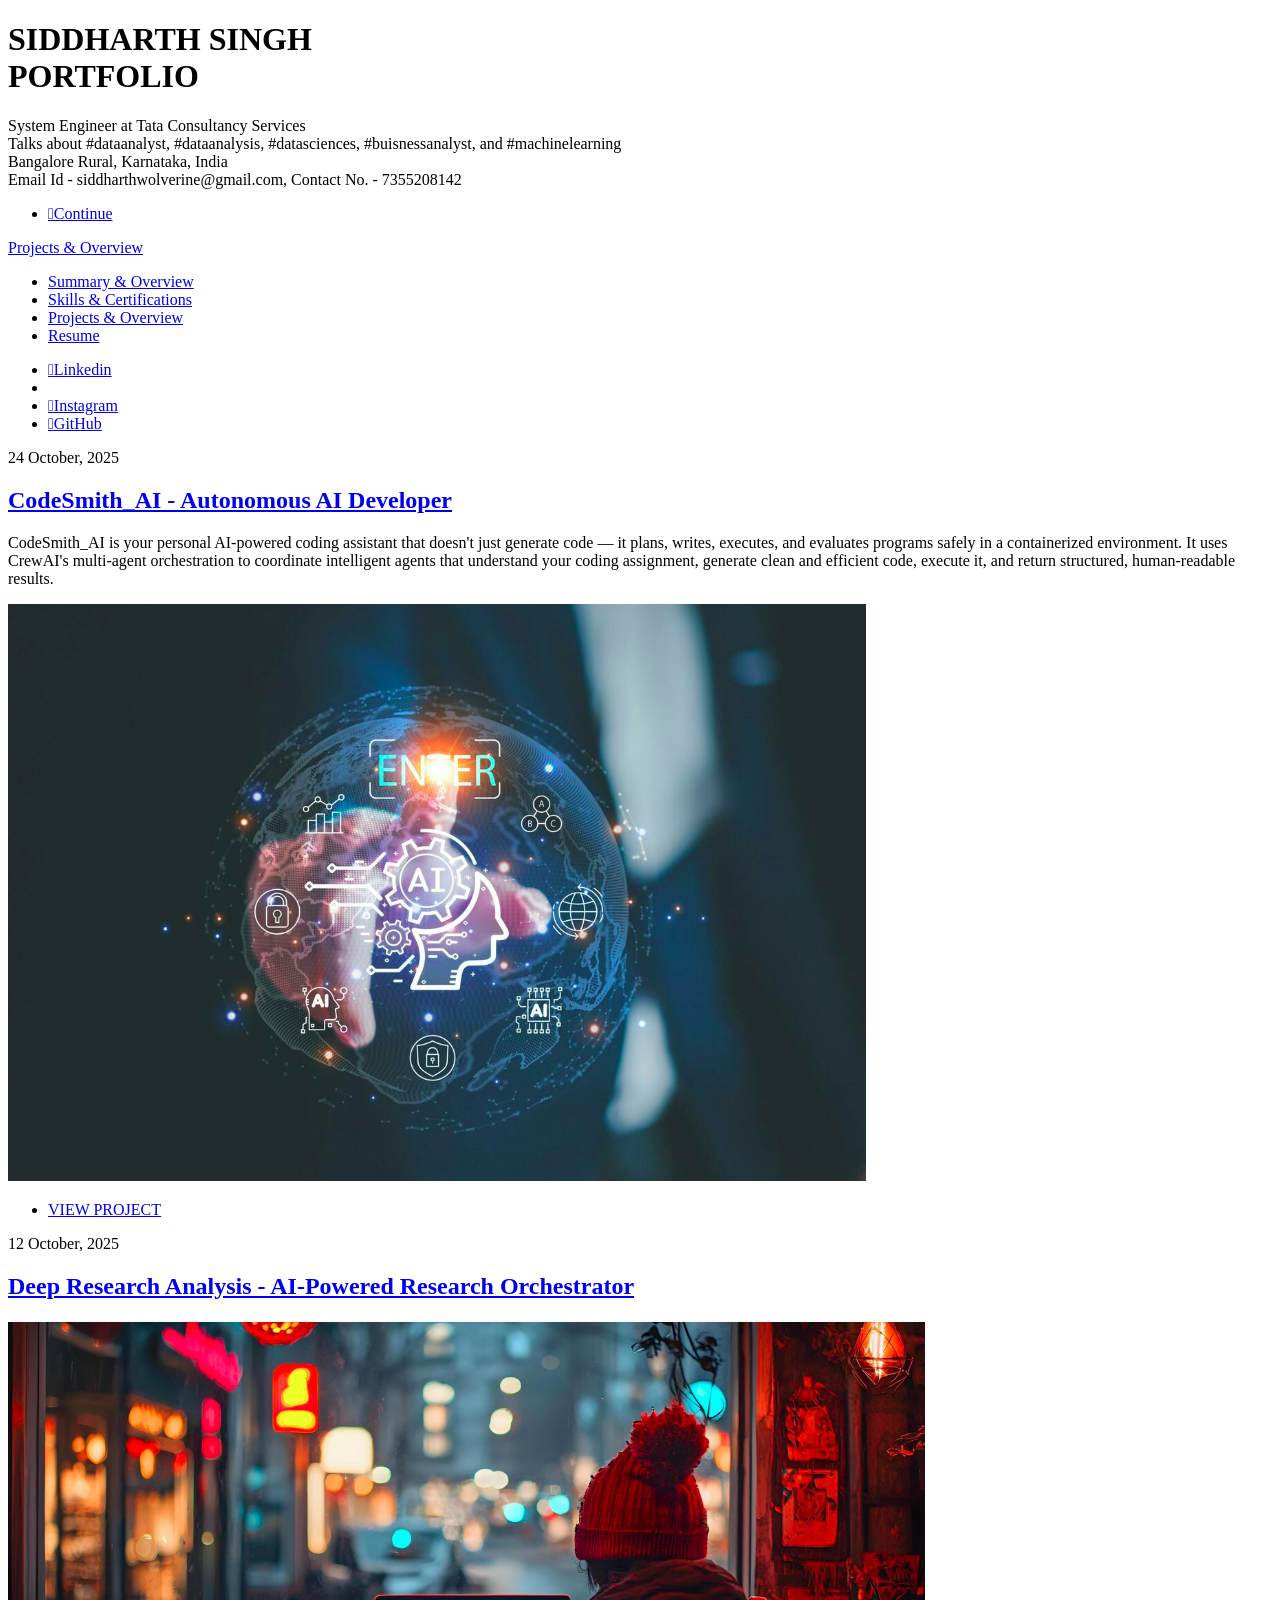
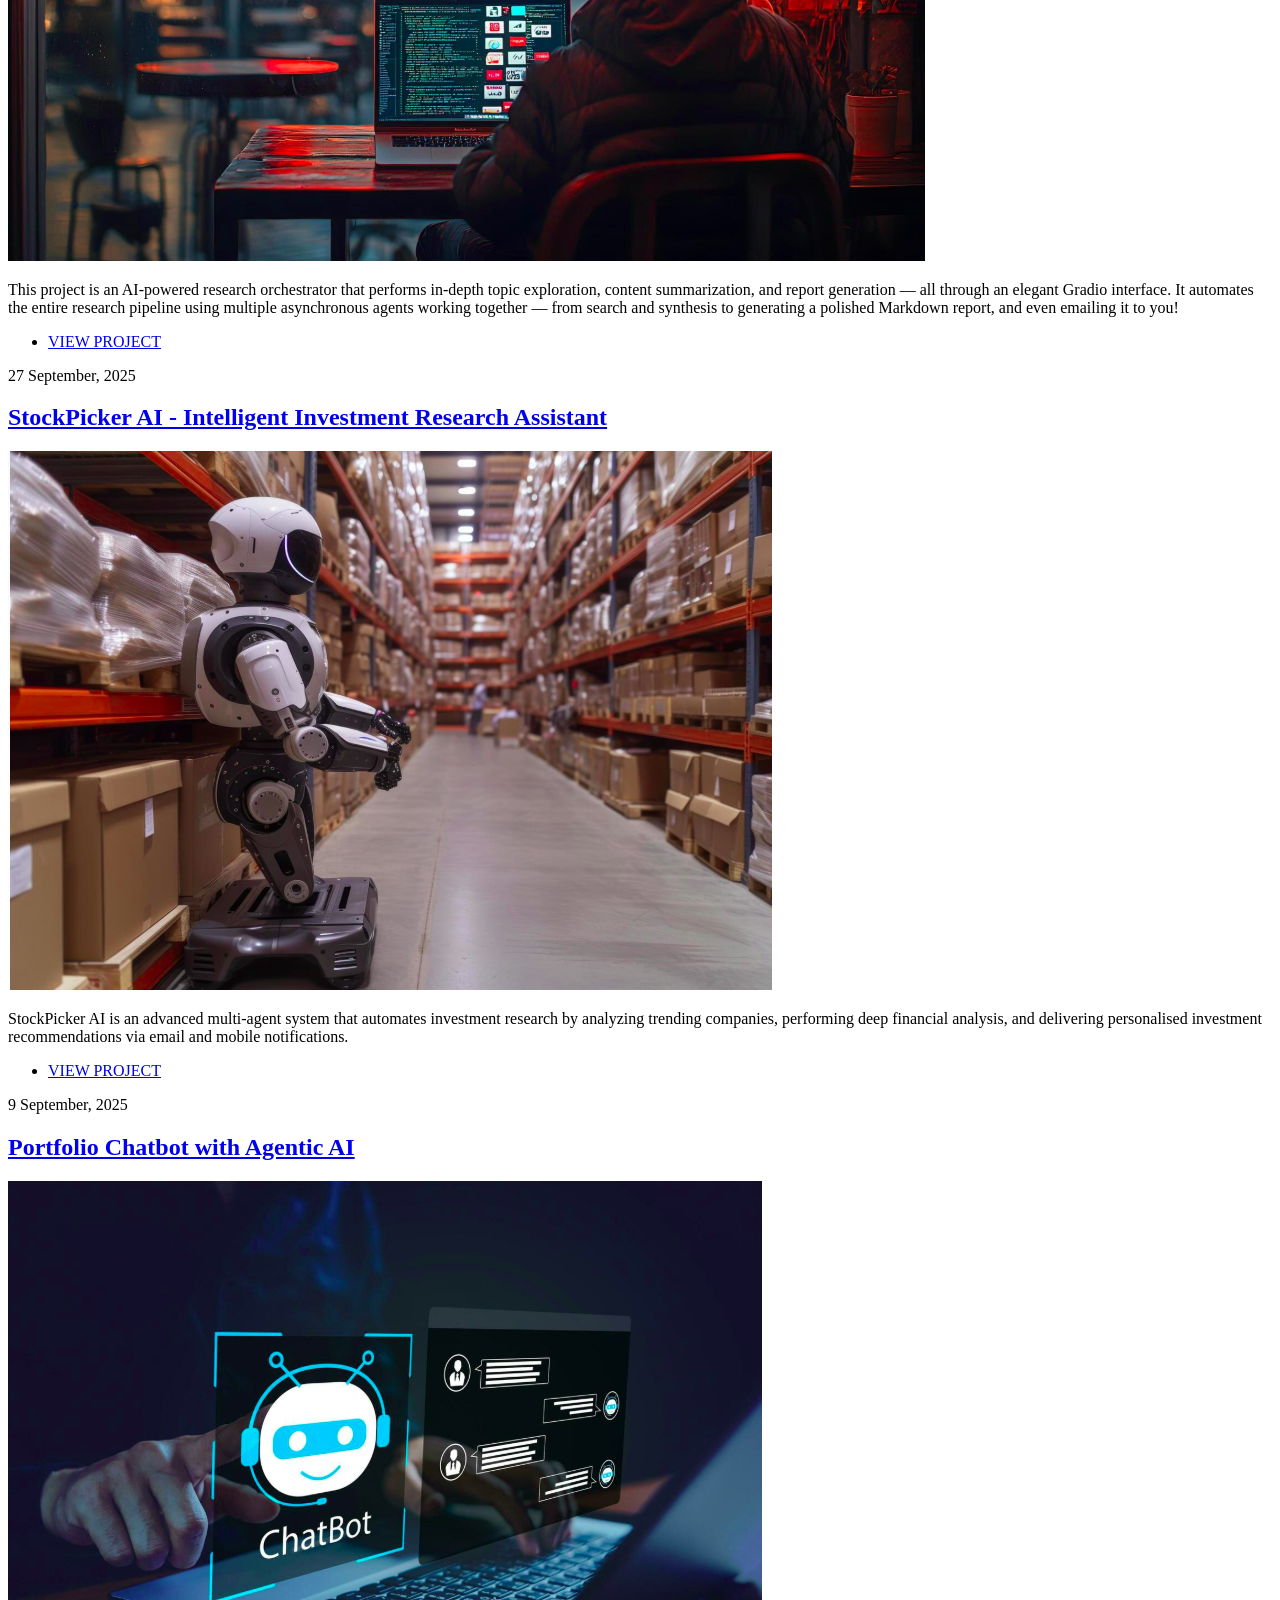
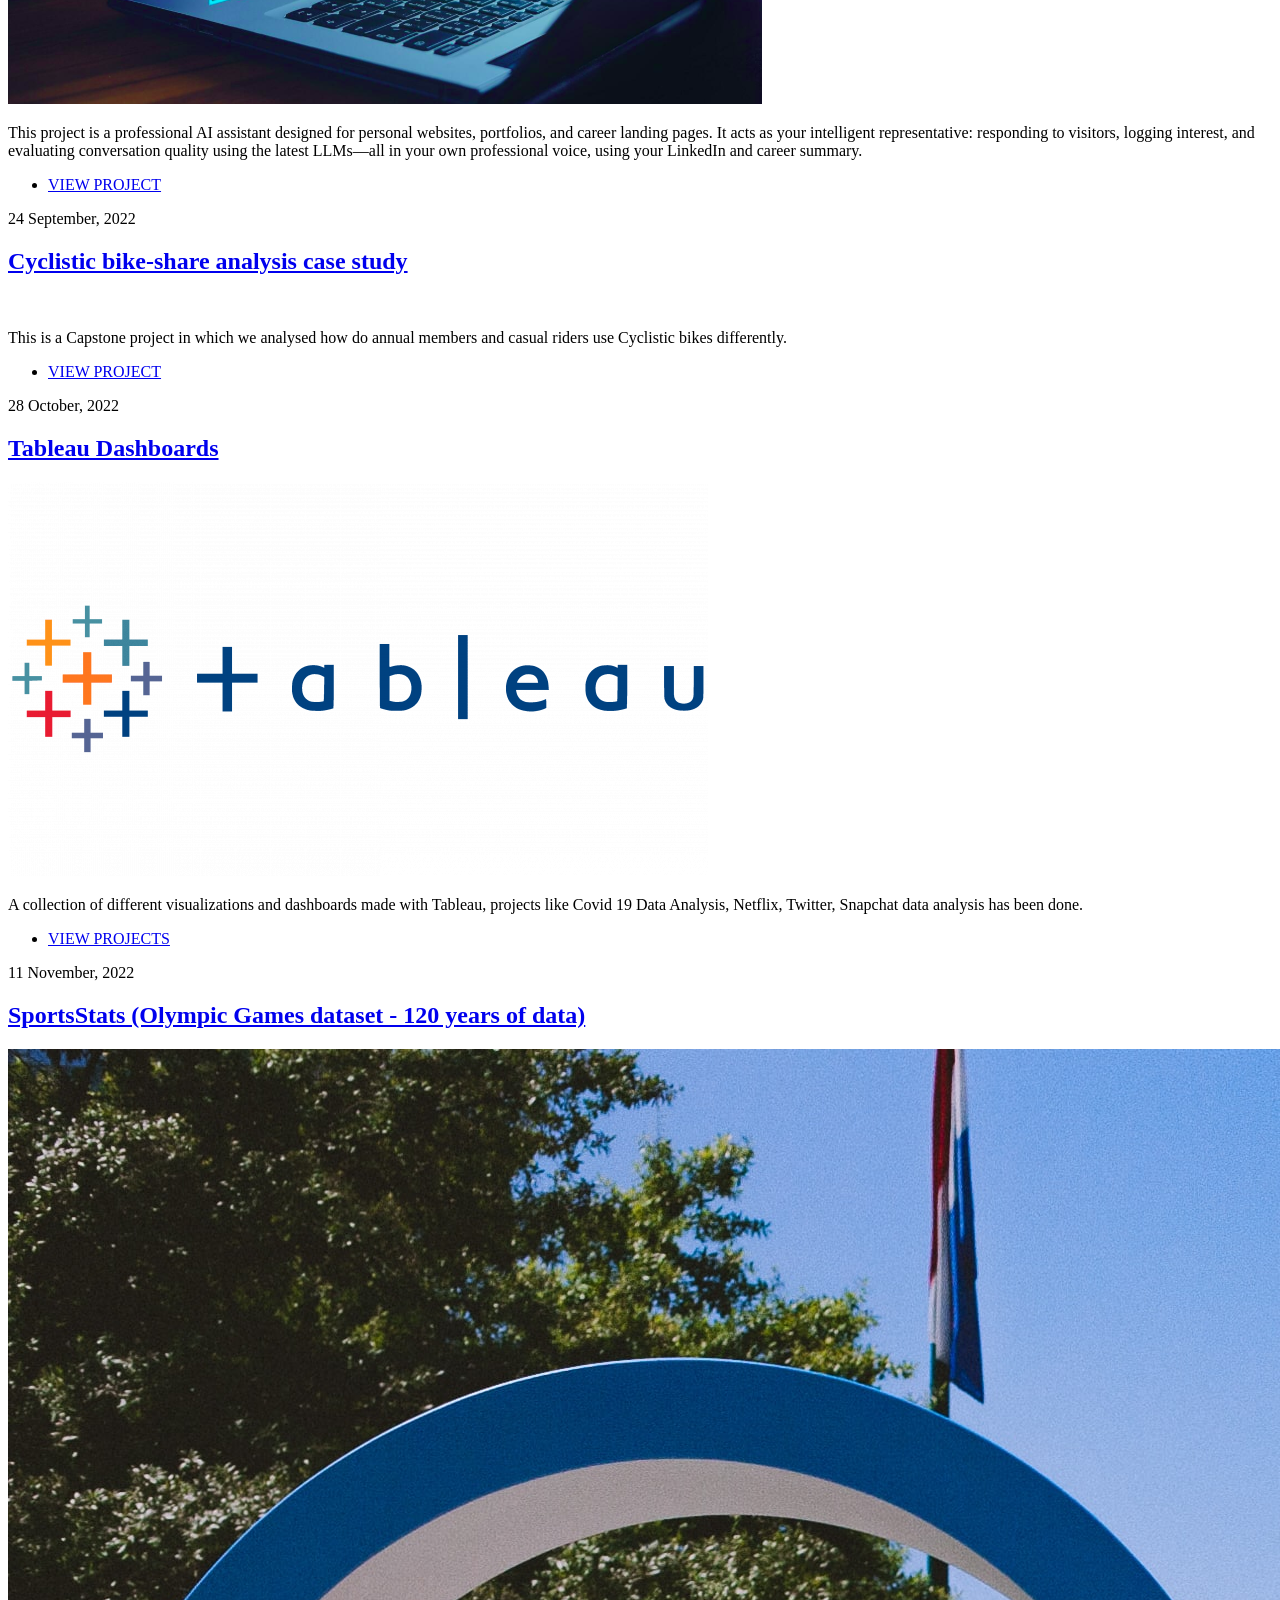
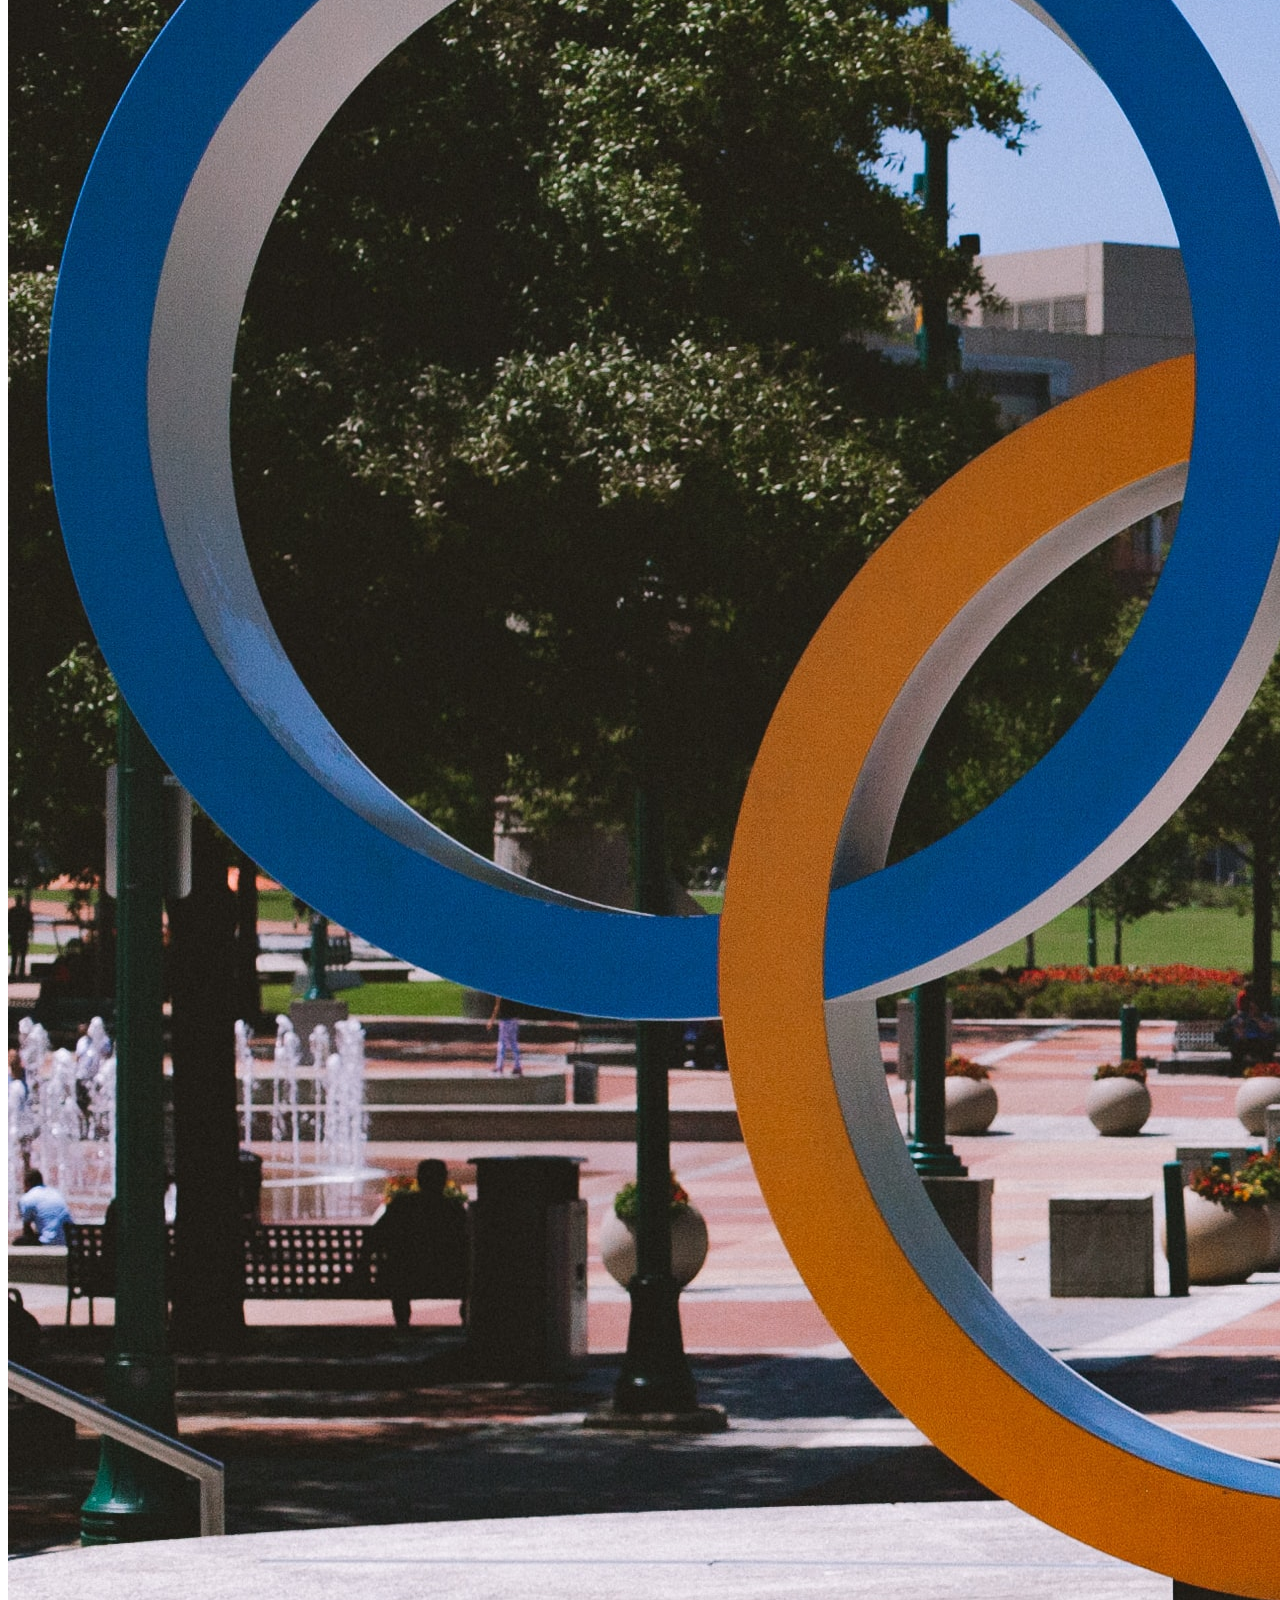
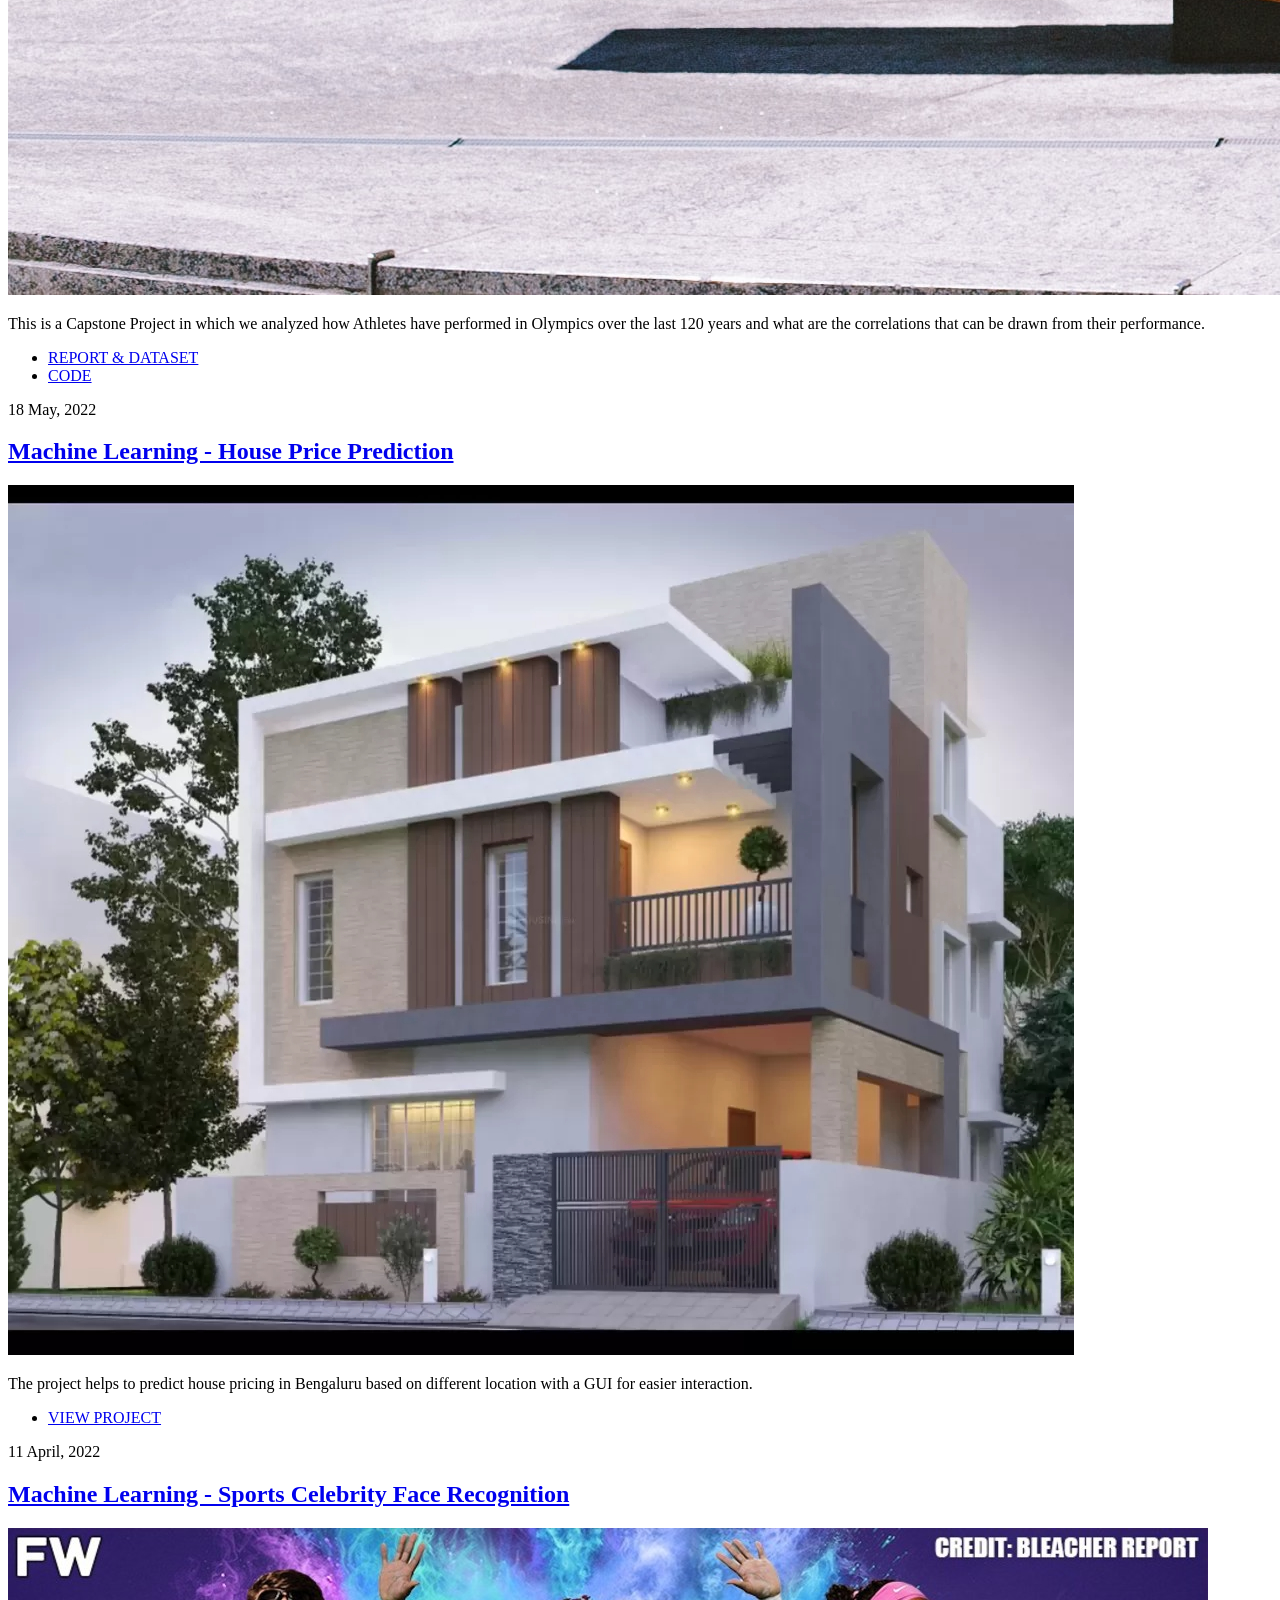
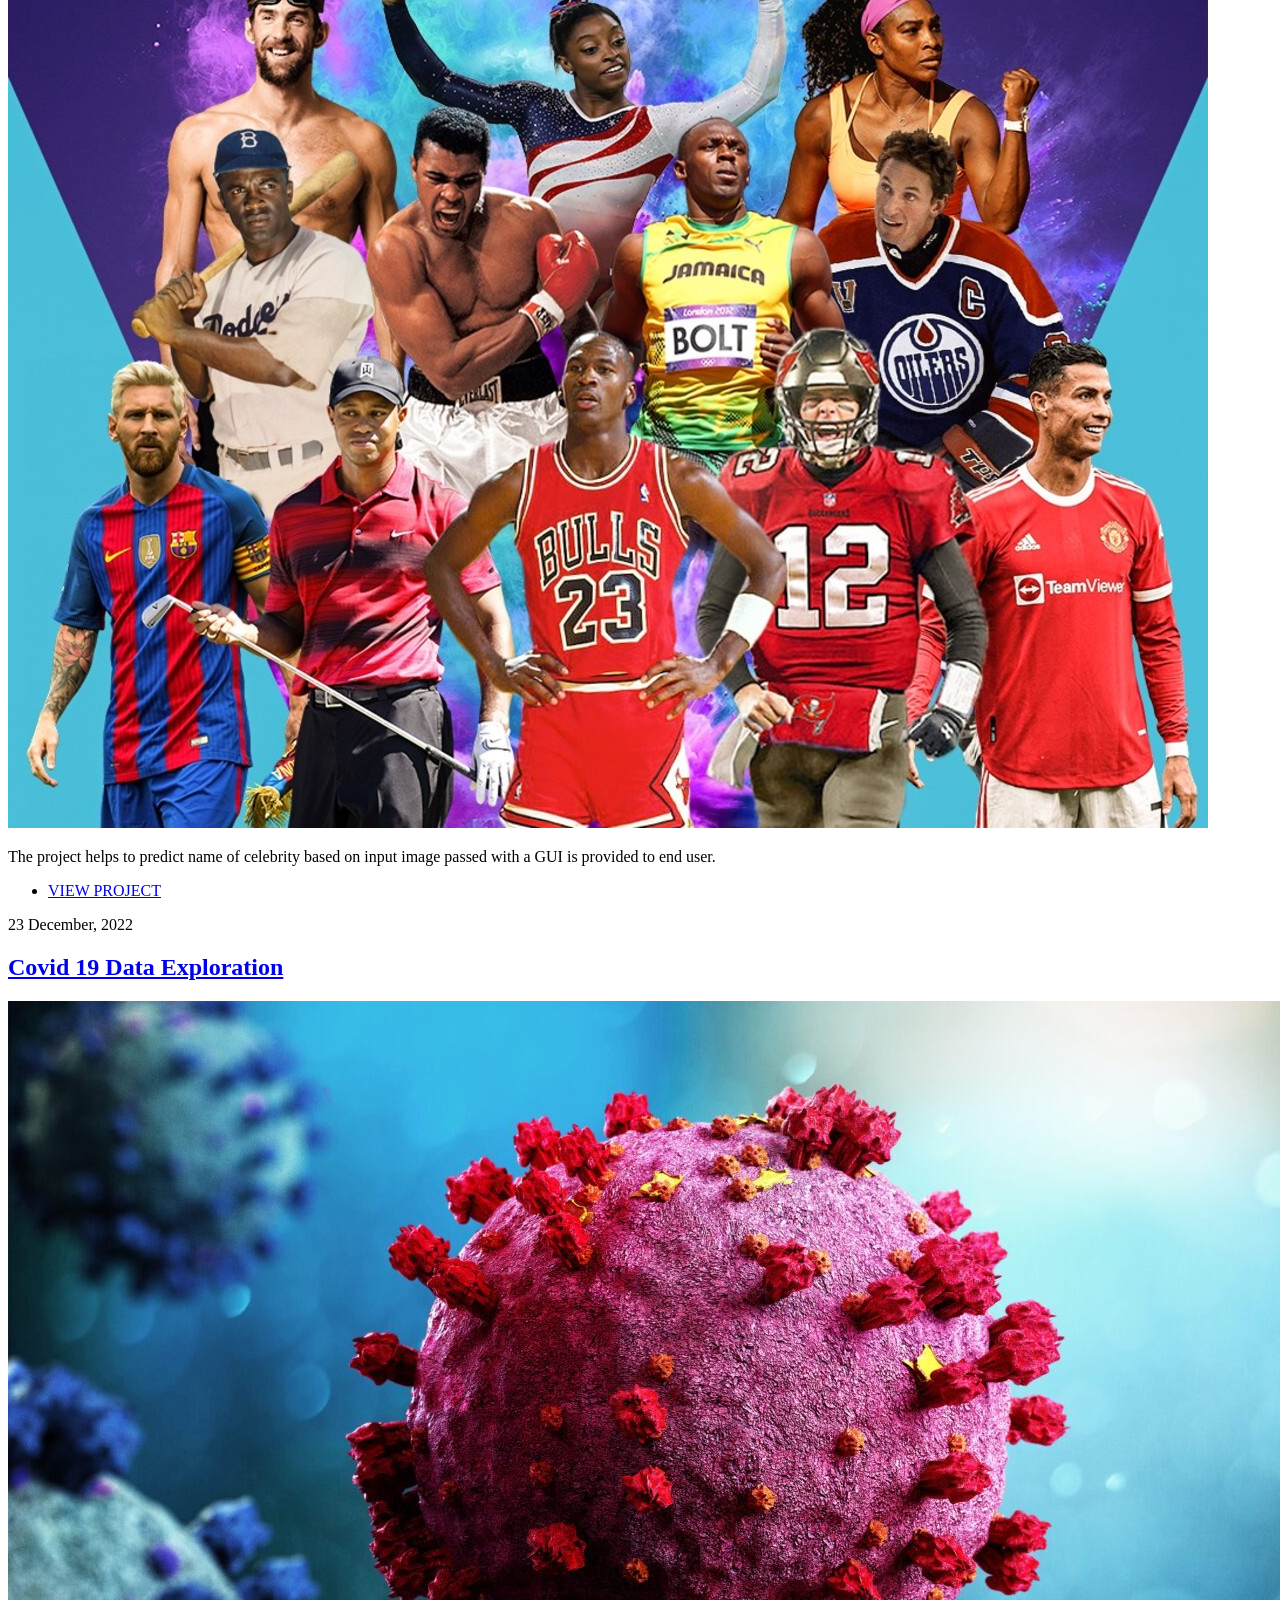
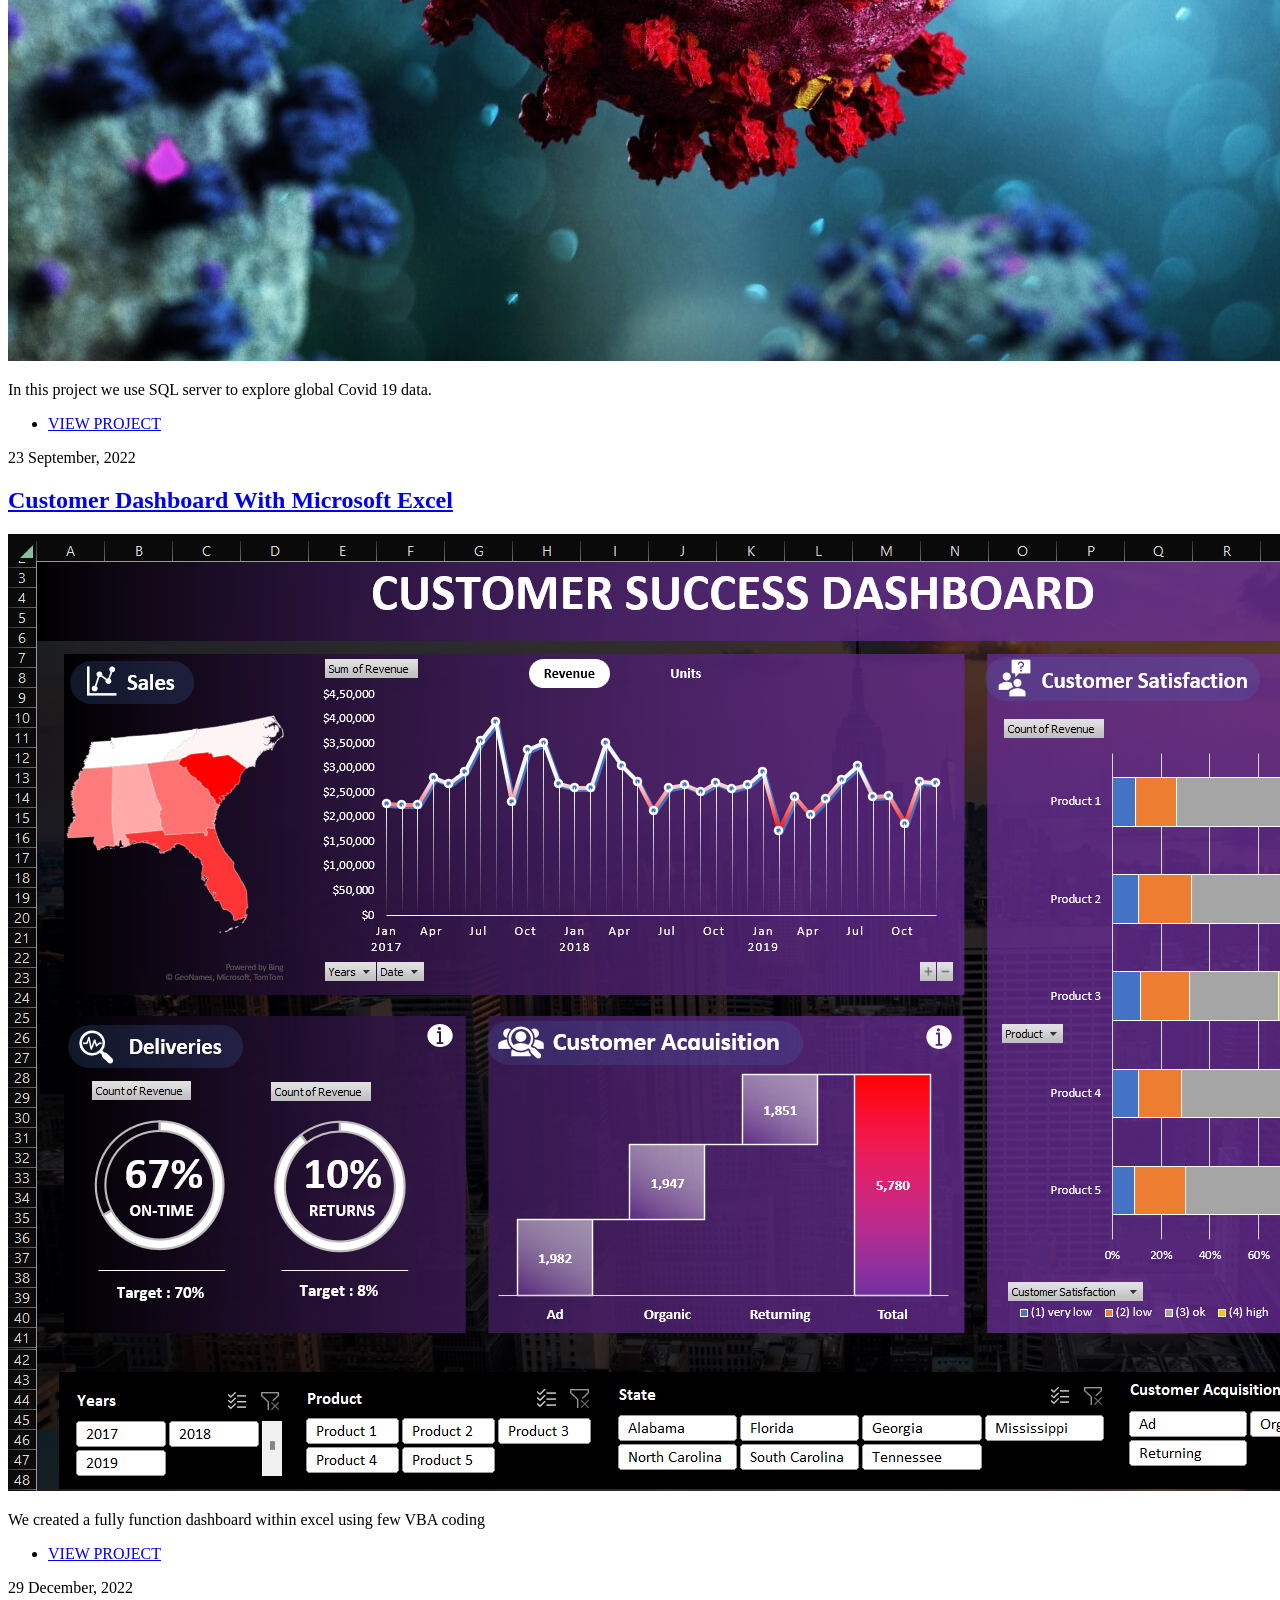
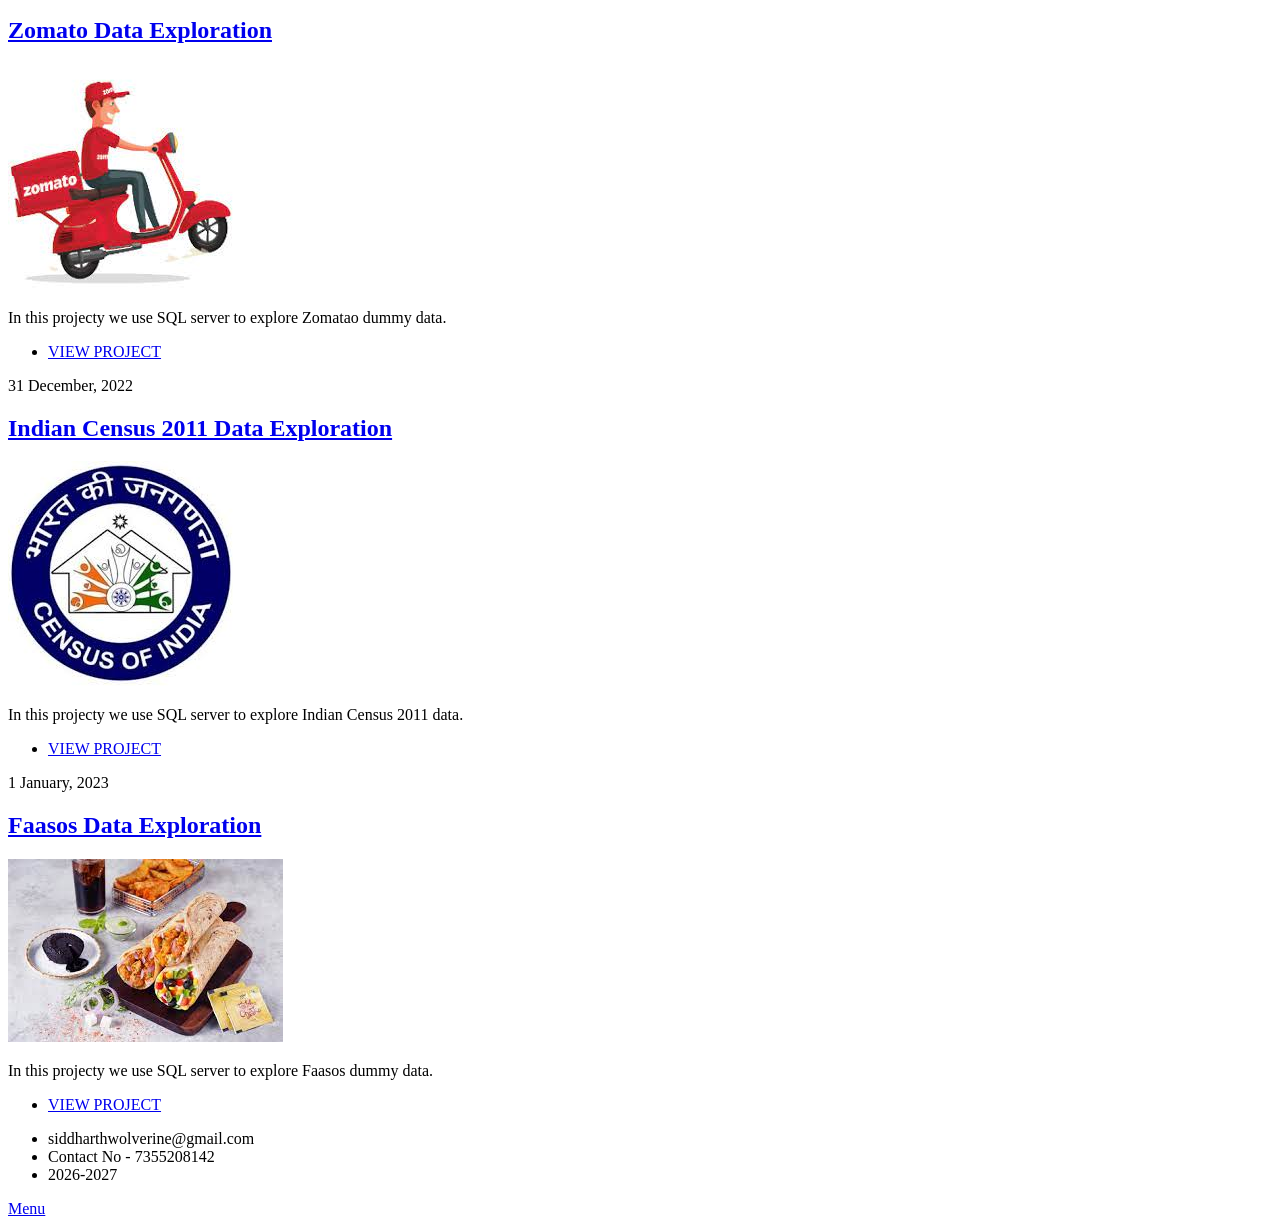
==== commit f05e133e: "Updated Portfolio website with new skill sets, Resume and Projects" ====
--- a/elements.html
+++ b/elements.html
@@ -66,22 +66,92 @@
 			<!-- Featured Post -->
 			<article class="post featured">
 				<header class="major">
-					<span class="date">24 September, 2022</span>
-					<h2><a href="https://www.kaggle.com/code/siddharthwolverine/coursera-google-data-analytics-capstone-project-1"
-							target="_blank">Cyclistic bike-share analysis case study</a></h2>
+					<span class="date">24 October, 2025</span>
+					<h2><a href="https://github.com/siddharth1310/codesmith_ai" target="_blank">CodeSmith_AI -
+							Autonomous AI Developer </a></h2>
+					<p>CodeSmith_AI is your personal AI-powered coding assistant that doesn't just generate code — it
+						plans, writes, executes, and evaluates programs safely in a containerized environment.
+
+						It uses CrewAI's multi-agent orchestration to coordinate intelligent agents that understand your
+						coding assignment, generate clean and efficient code, execute it, and return structured,
+						human-readable results.<br /></p>
+				</header>
+				<a href="https://github.com/siddharth1310/codesmith_ai" class="image main" target="_blank"><img
+						src="images/ai_pic1.png" alt="" /></a>
+				<ul class="actions special">
+					<li><a href="https://github.com/siddharth1310/codesmith_ai" class="button large"
+							target="_blank">VIEW PROJECT</a></li>
+				</ul>
+			</article>
+
+			<!-- Posts -->
+			<section class="posts">
+				<article>
+					<header>
+						<span class="date">12 October, 2025</span>
+						<h2><a href="https://github.com/siddharth1310/deep_research" target="_blank">Deep Research
+								Analysis - AI-Powered Research Orchestrator</a></h2>
+					</header>
+					<a href="https://github.com/siddharth1310/deep_research" class="image main" target="_blank"><img
+							src="images/ai_pic2.png" alt="" /></a>
+					<p>This project is an AI-powered research orchestrator that performs in-depth topic exploration,
+						content summarization, and report generation — all through an elegant Gradio interface. It
+						automates the entire research pipeline using multiple asynchronous agents working together —
+						from search and synthesis to generating a polished Markdown report, and even emailing it to
+						you!<br /></p>
+					<ul class="actions special">
+						<li><a href="https://github.com/siddharth1310/deep_research" class="button large"
+								target="_blank">VIEW PROJECT</a></li>
+					</ul>
+				</article>
+				<article>
+					<header>
+						<span class="date">27 September, 2025</span>
+						<h2><a href="https://github.com/siddharth1310/stock_picker" target="_blank">StockPicker AI -
+								Intelligent Investment Research Assistant</a></h2>
+					</header>
+					<a href="https://github.com/siddharth1310/stock_picker" class="image main" target="_blank"><img
+							src="images/ai_pic3.png" alt="" /></a>
+					<p>StockPicker AI is an advanced multi-agent system that automates investment research by analyzing
+						trending companies, performing deep financial analysis, and delivering personalised investment
+						recommendations via email and mobile notifications.<br /></p>
+					<ul class="actions special">
+						<li><a href="https://github.com/siddharth1310/stock_picker" class="button large"
+								target="_blank">VIEW PROJECT</a></li>
+					</ul>
+				</article>
+				<article>
+					<header>
+						<span class="date">9 September, 2025</span>
+						<h2><a href="https://github.com/siddharth1310/Portfolio_Chatbot" target="_blank">
+								Portfolio Chatbot with Agentic AI</a></h2>
+					</header>
+					<a href="https://github.com/siddharth1310/Portfolio_Chatbot" class="image main" target="_blank"><img
+							src="images/ai_pic4.png" alt="" /></a>
+					<p>This project is a professional AI assistant designed for personal websites, portfolios, and
+						career landing pages. It acts as your intelligent representative: responding to visitors,
+						logging interest, and evaluating conversation quality using the latest LLMs—all in your own
+						professional voice, using your LinkedIn and career summary.<br /></p>
+					<ul class="actions special">
+						<li><a href="https://github.com/siddharth1310/Portfolio_Chatbot" class="button large"
+								target="_blank">VIEW PROJECT</a></li>
+					</ul>
+				</article>
+				<article>
+					<header>
+						<span class="date">24 September, 2022</span>
+						<h2><a href="https://www.kaggle.com/code/siddharthwolverine/coursera-google-data-analytics-capstone-project-1"
+								target="_blank">Cyclistic bike-share analysis case study</a></h2>
+					</header>
+					<a href="https://www.kaggle.com/code/siddharthwolverine/coursera-google-data-analytics-capstone-project-1"
+						class="image main" target="_blank"><img src="images/cycle_ride.jpg" alt="" /></a>
 					<p>This is a Capstone project in which we analysed how do annual members and casual riders use
 						Cyclistic bikes differently.<br /></p>
-				</header>
-				<a href="https://www.kaggle.com/code/siddharthwolverine/coursera-google-data-analytics-capstone-project-1"
-					class="image main" target="_blank"><img src="images/cycle_ride.jpg" alt="" /></a>
-				<ul class="actions special">
-					<li><a href="https://www.kaggle.com/code/siddharthwolverine/coursera-google-data-analytics-capstone-project-1"
-							class="button large" target="_blank">VIEW PROJECT</a></li>
-				</ul>
-			</article>
-
-			<!-- Posts -->
-			<section class="posts">
+					<ul class="actions special">
+						<li><a href="https://www.kaggle.com/code/siddharthwolverine/coursera-google-data-analytics-capstone-project-1"
+								class="button large" target="_blank">VIEW PROJECT</a></li>
+					</ul>
+				</article>
 				<article>
 					<header>
 						<span class="date">28 October, 2022</span>
@@ -194,8 +264,8 @@
 						<h2><a href="https://github.com/siddharth1310/Indian-Census-2011-Data-Exploration"
 								target="_blank">Indian Census 2011 Data Exploration</a></h2>
 					</header>
-					<a href="https://github.com/siddharth1310/Indian-Census-2011-Data-Exploration"
-						class="image fit" target="_blank"><img src="images/census.jpg" alt="" /></a>
+					<a href="https://github.com/siddharth1310/Indian-Census-2011-Data-Exploration" class="image fit"
+						target="_blank"><img src="images/census.jpg" alt="" /></a>
 					<p>In this projecty we use SQL server to explore Indian Census 2011 data.</p>
 					<ul class="actions special">
 						<li><a href="https://github.com/siddharth1310/Indian-Census-2011-Data-Exploration"
@@ -223,7 +293,7 @@
 			<ul>
 				<li>siddharthwolverine@gmail.com</li>
 				<li>Contact No - 7355208142</li>
-				<li>2025-2026</li>
+				<li>2026-2027</li>
 			</ul>
 		</div>
 
@@ -240,4 +310,4 @@
 
 </body>
 
-</html>
+</html>
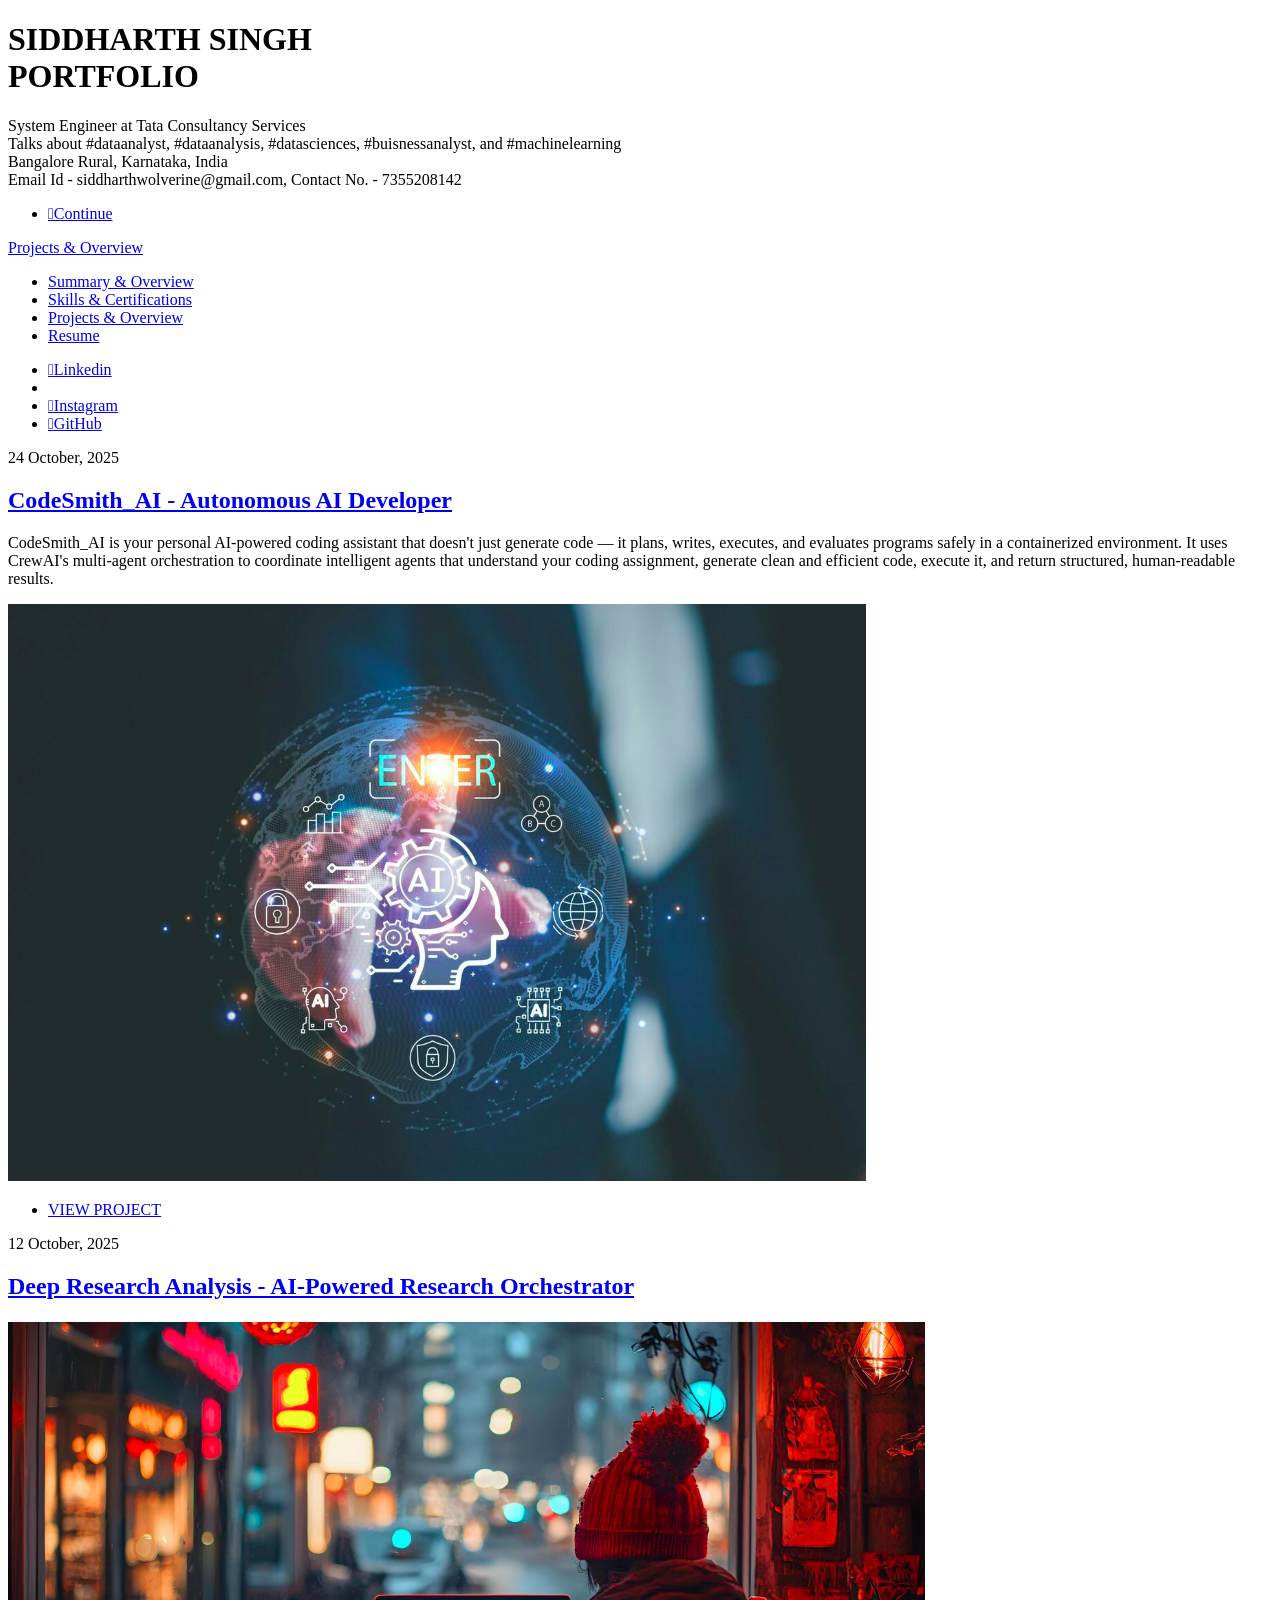
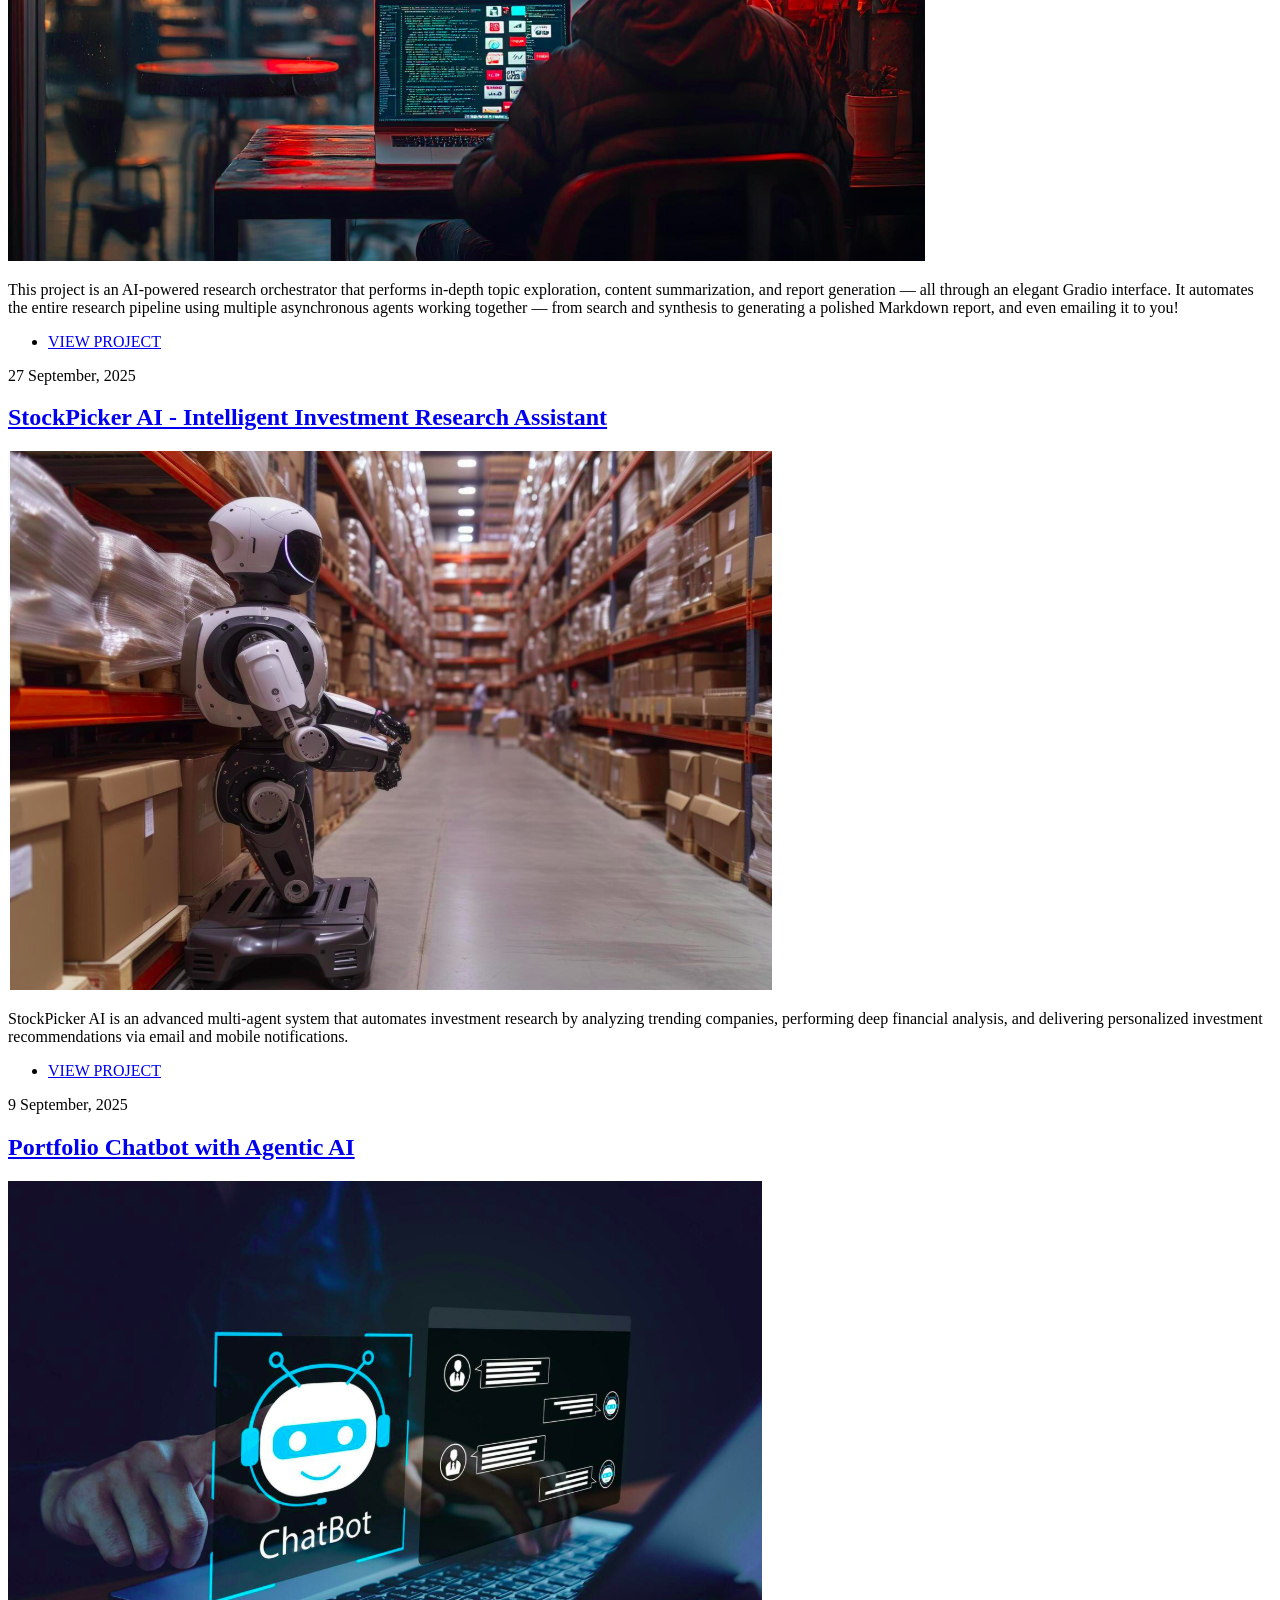
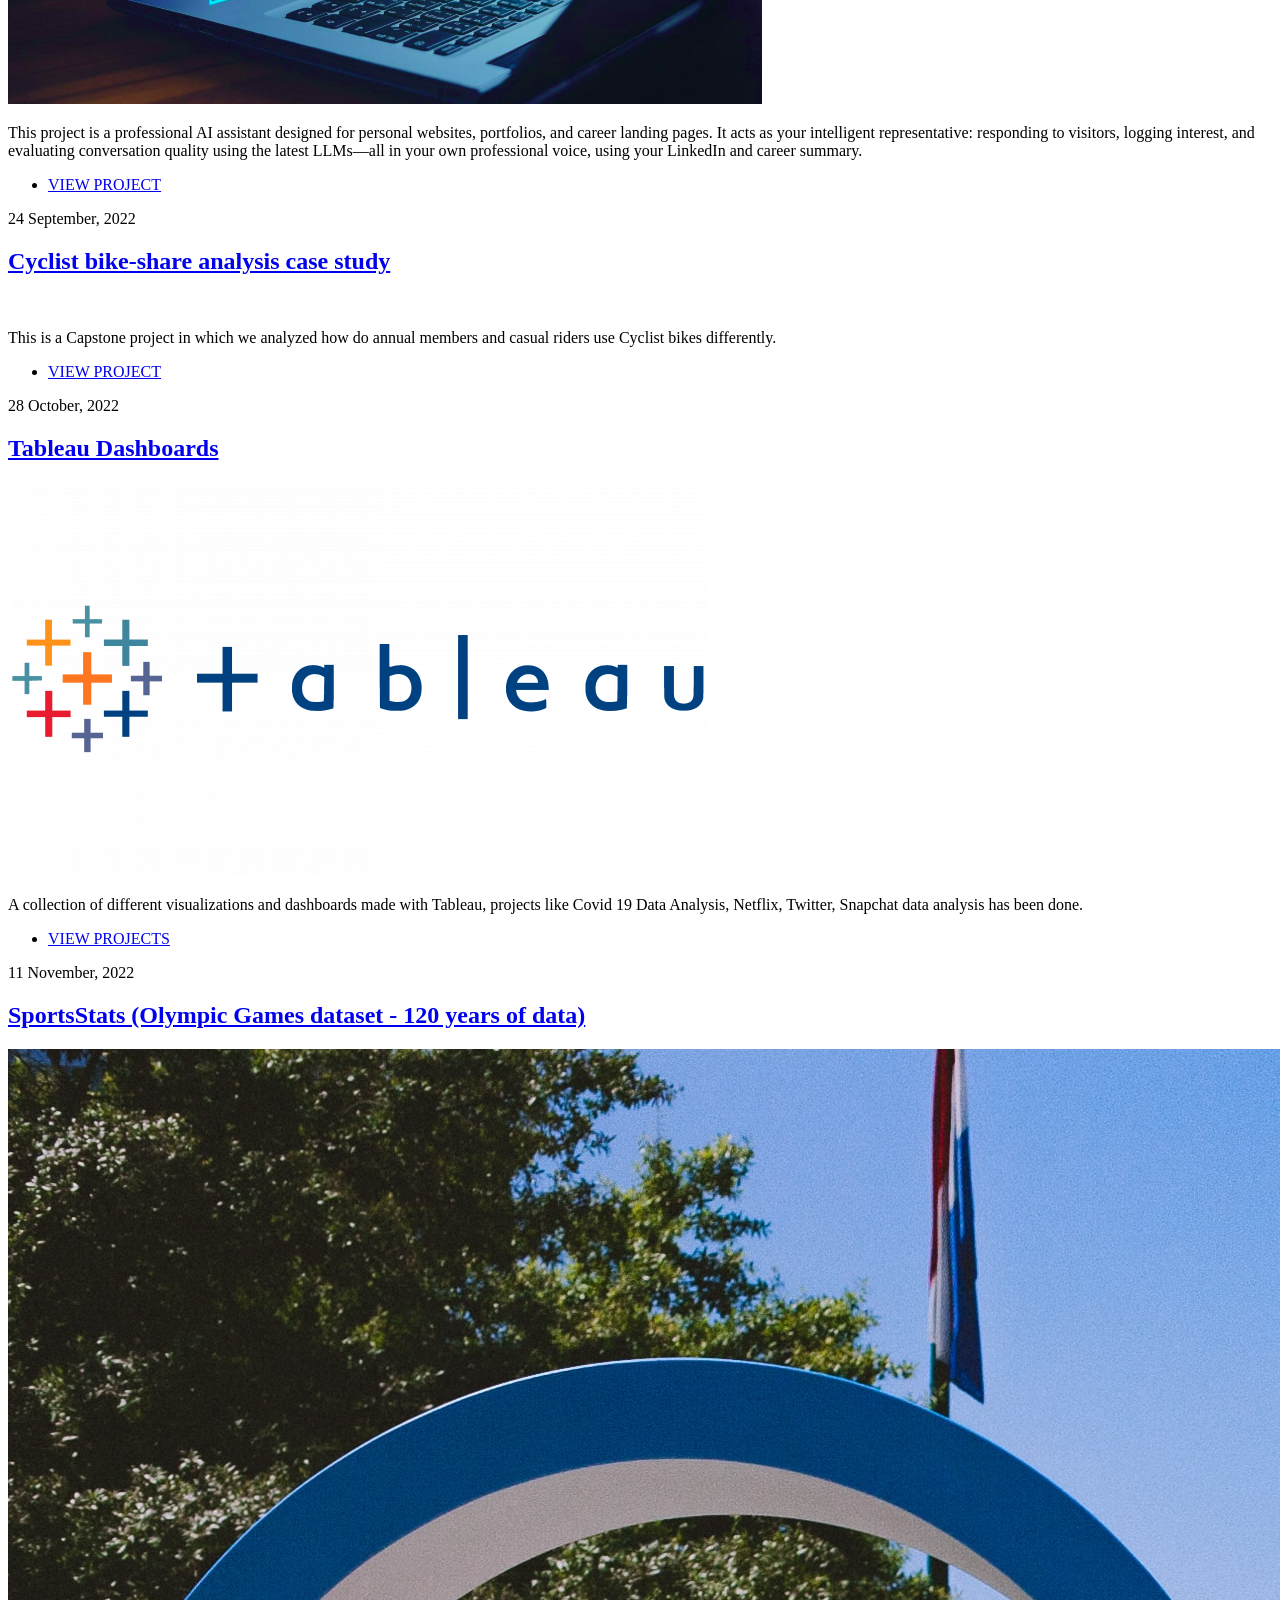
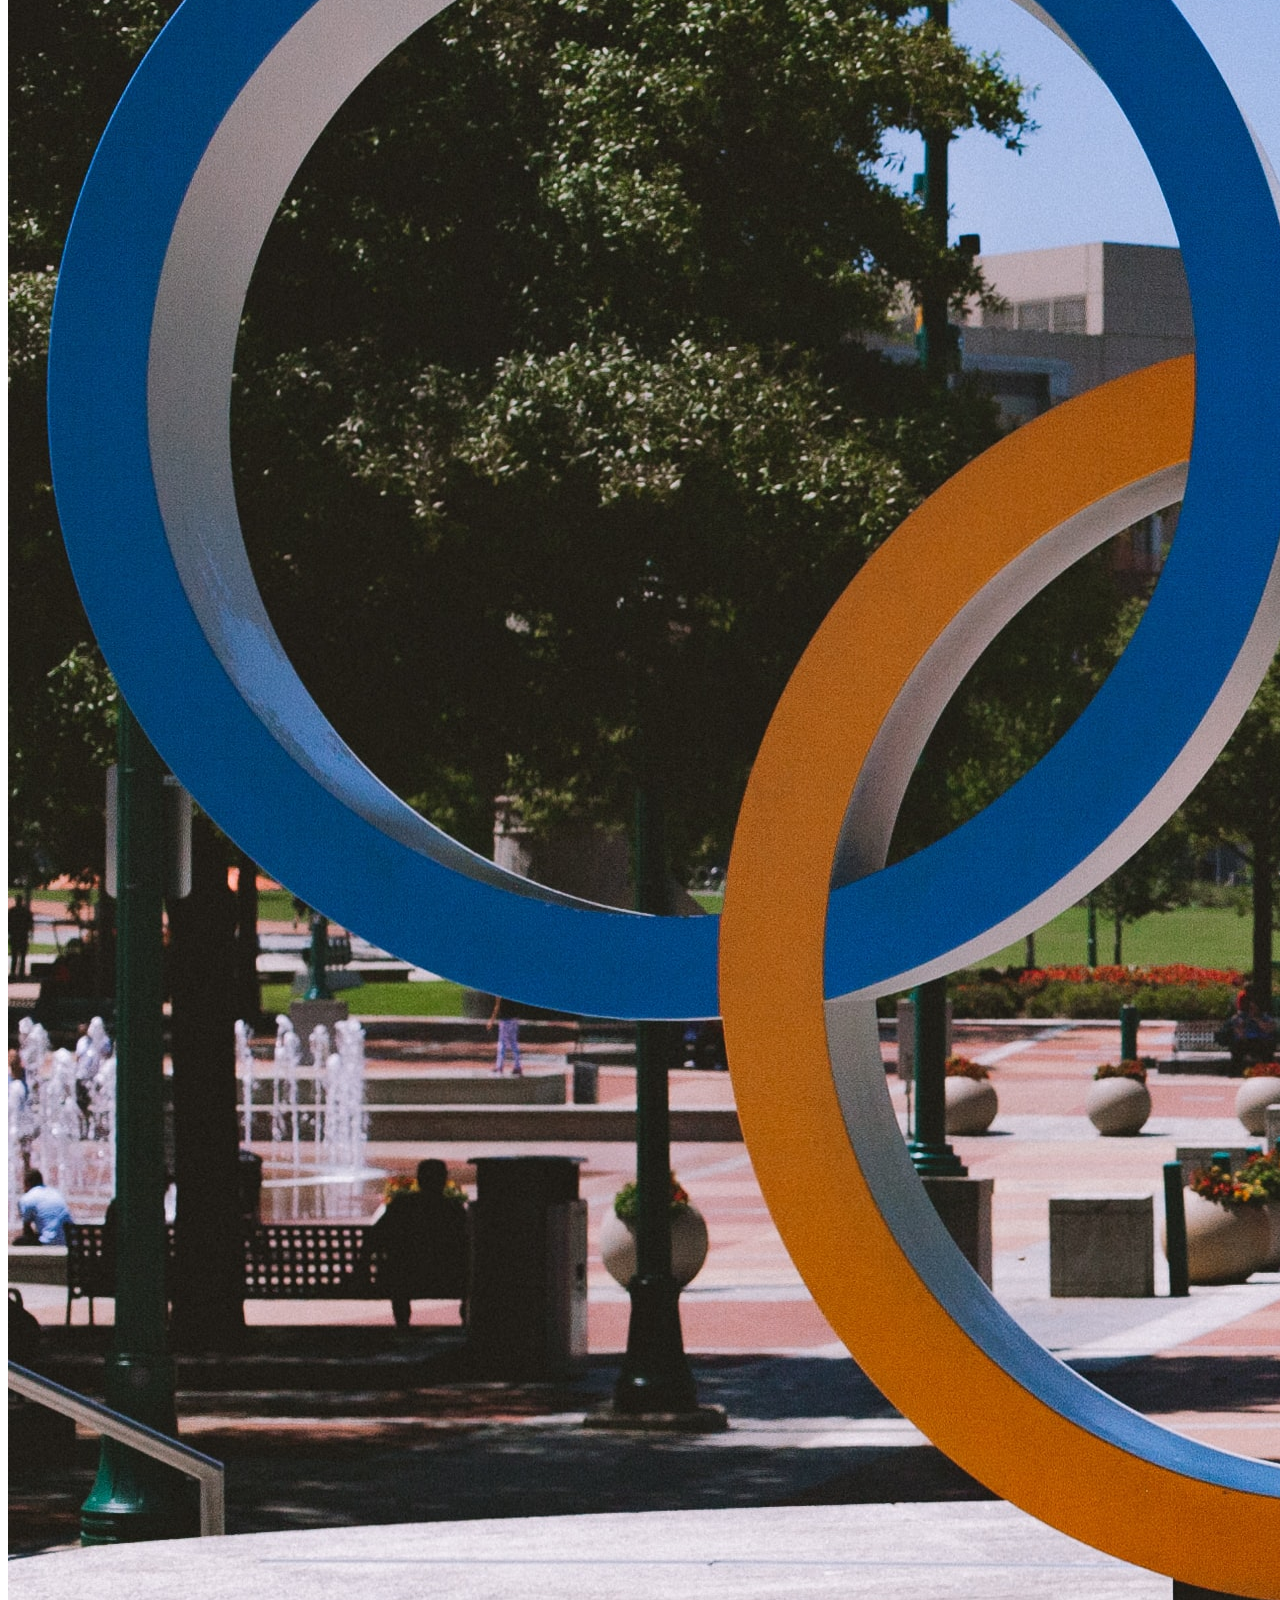
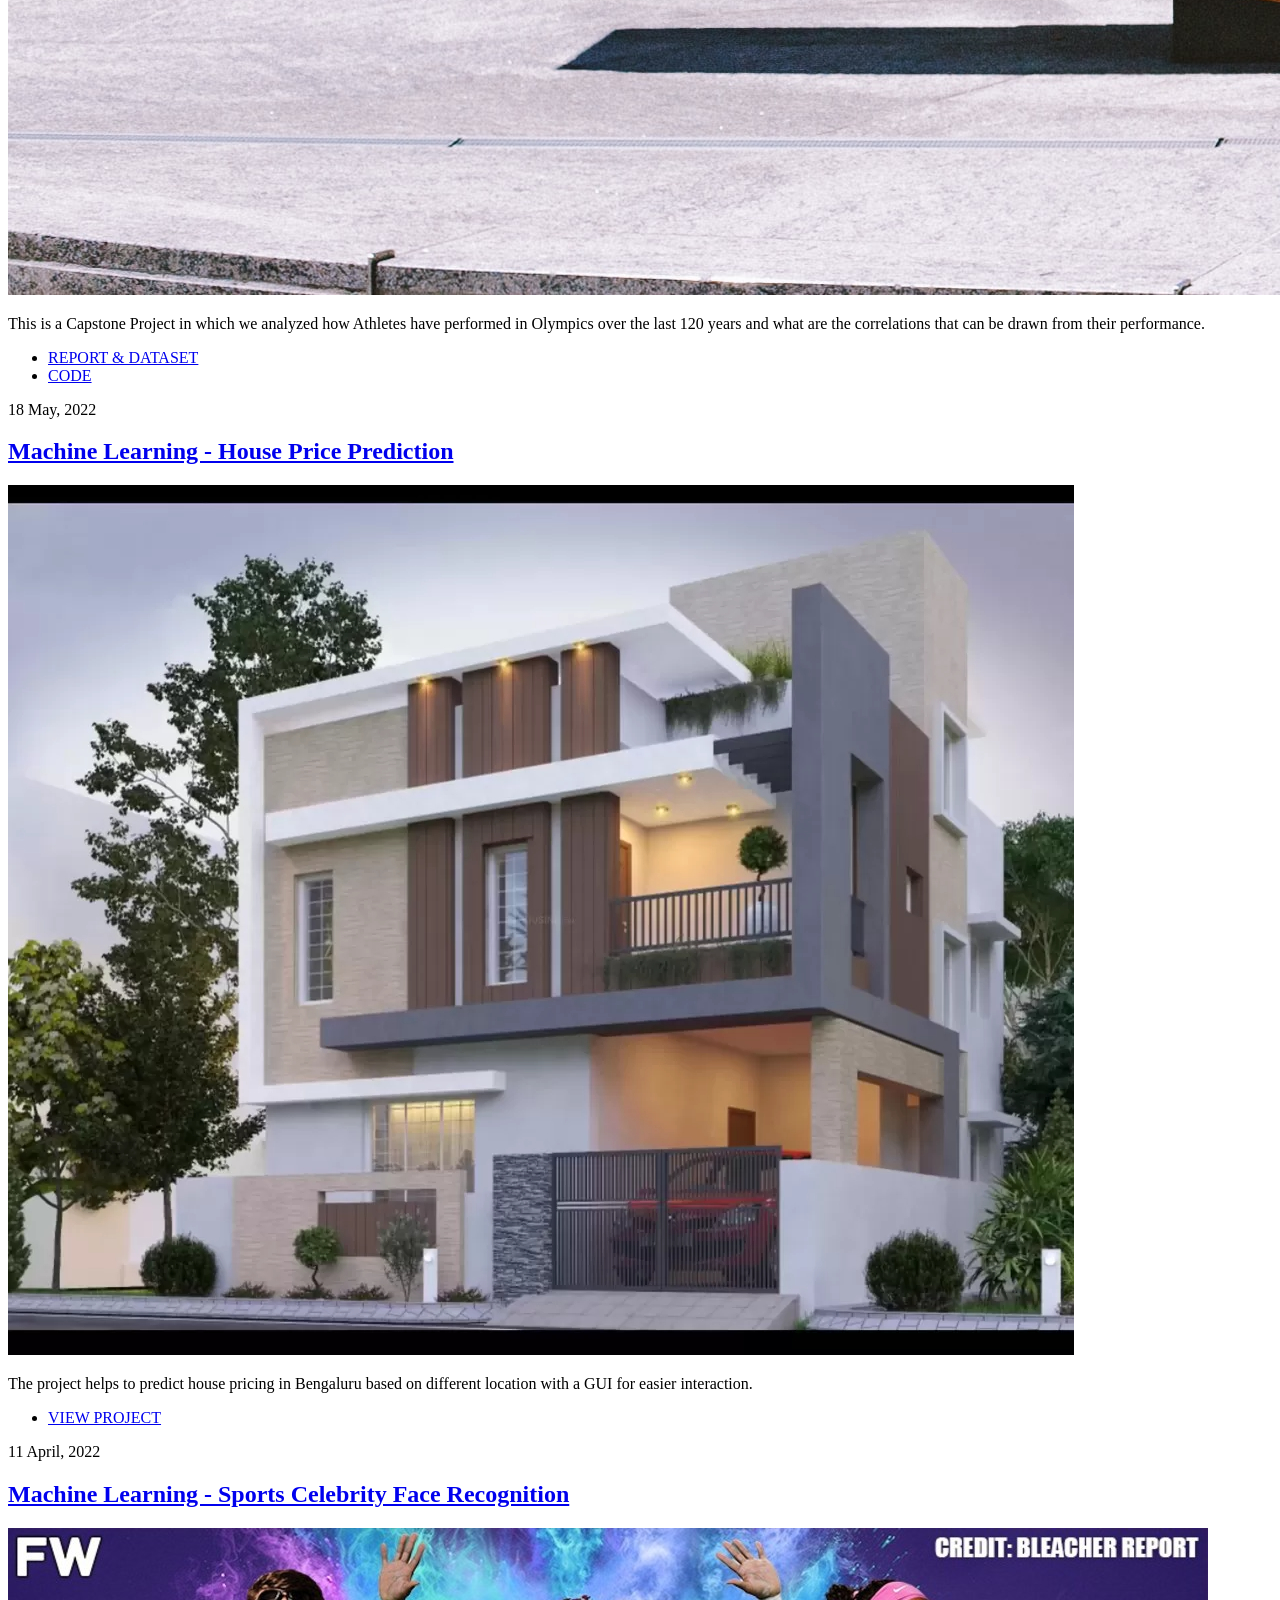
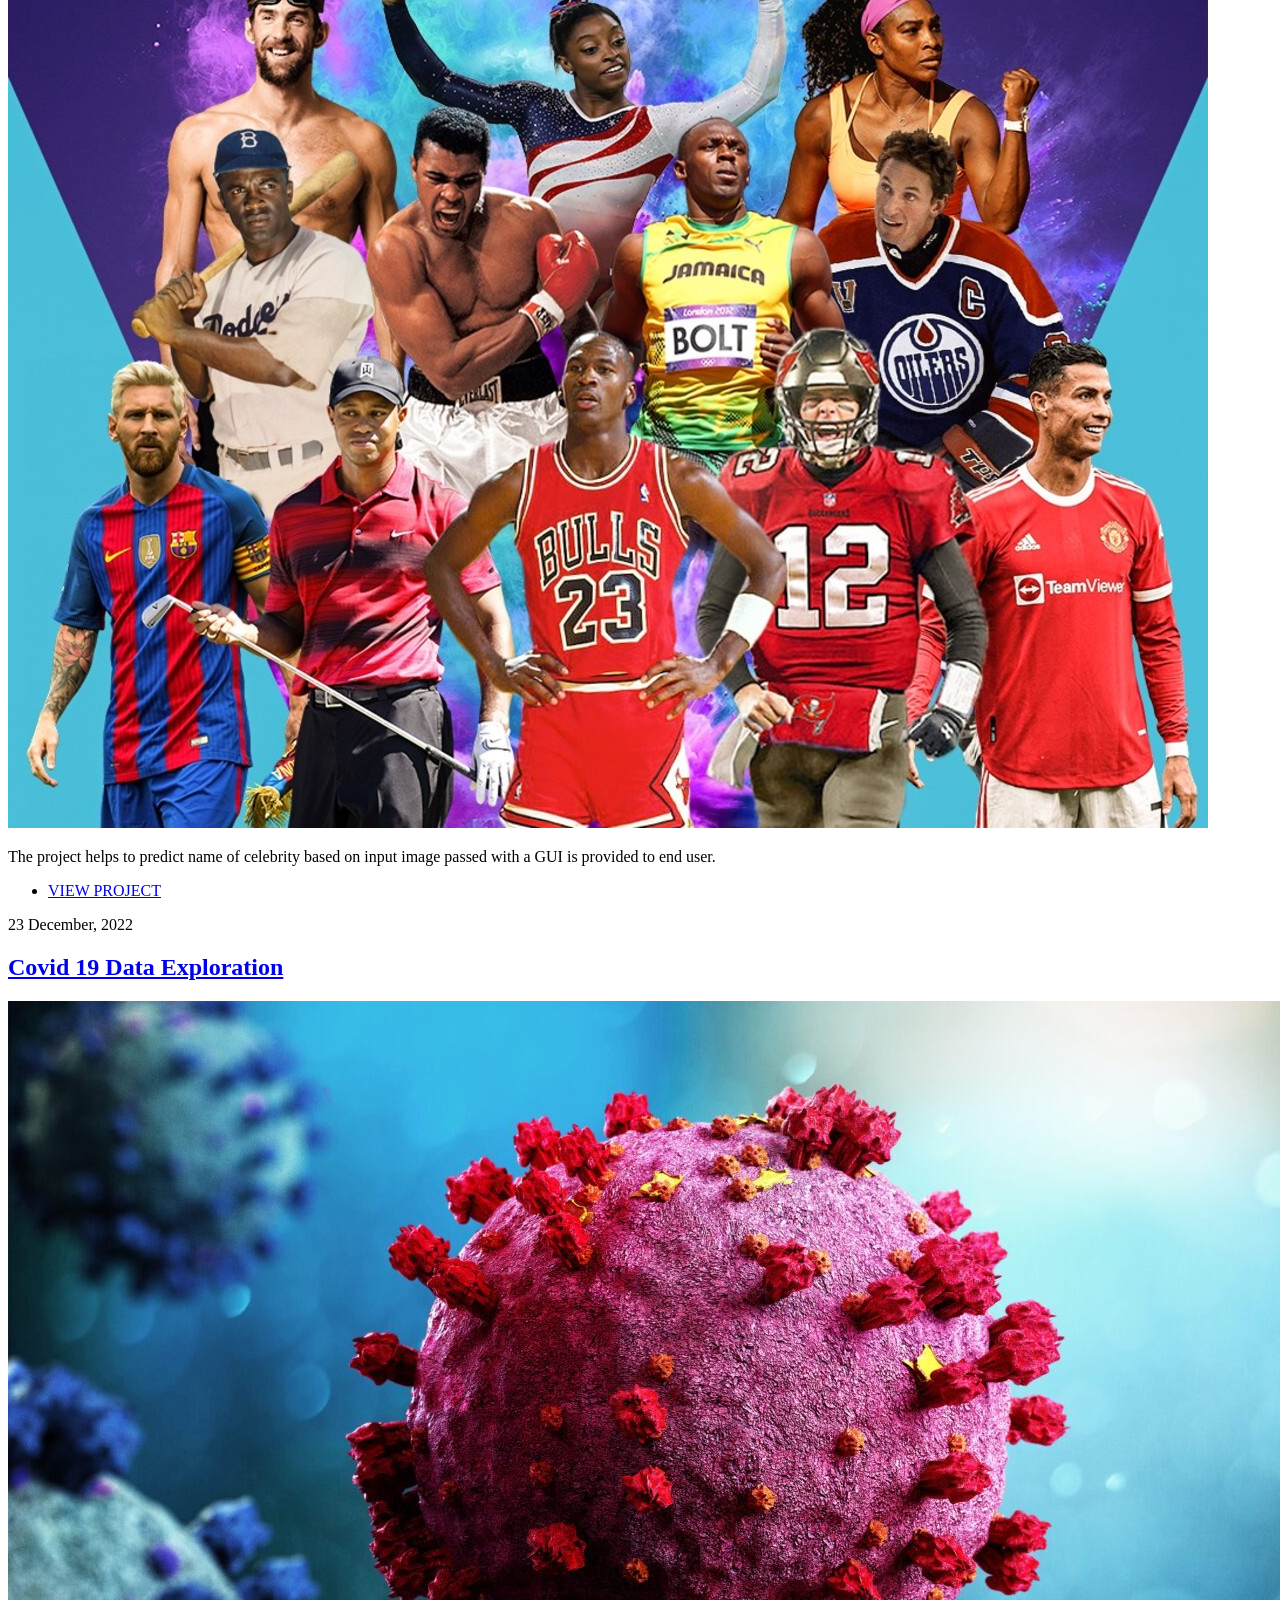
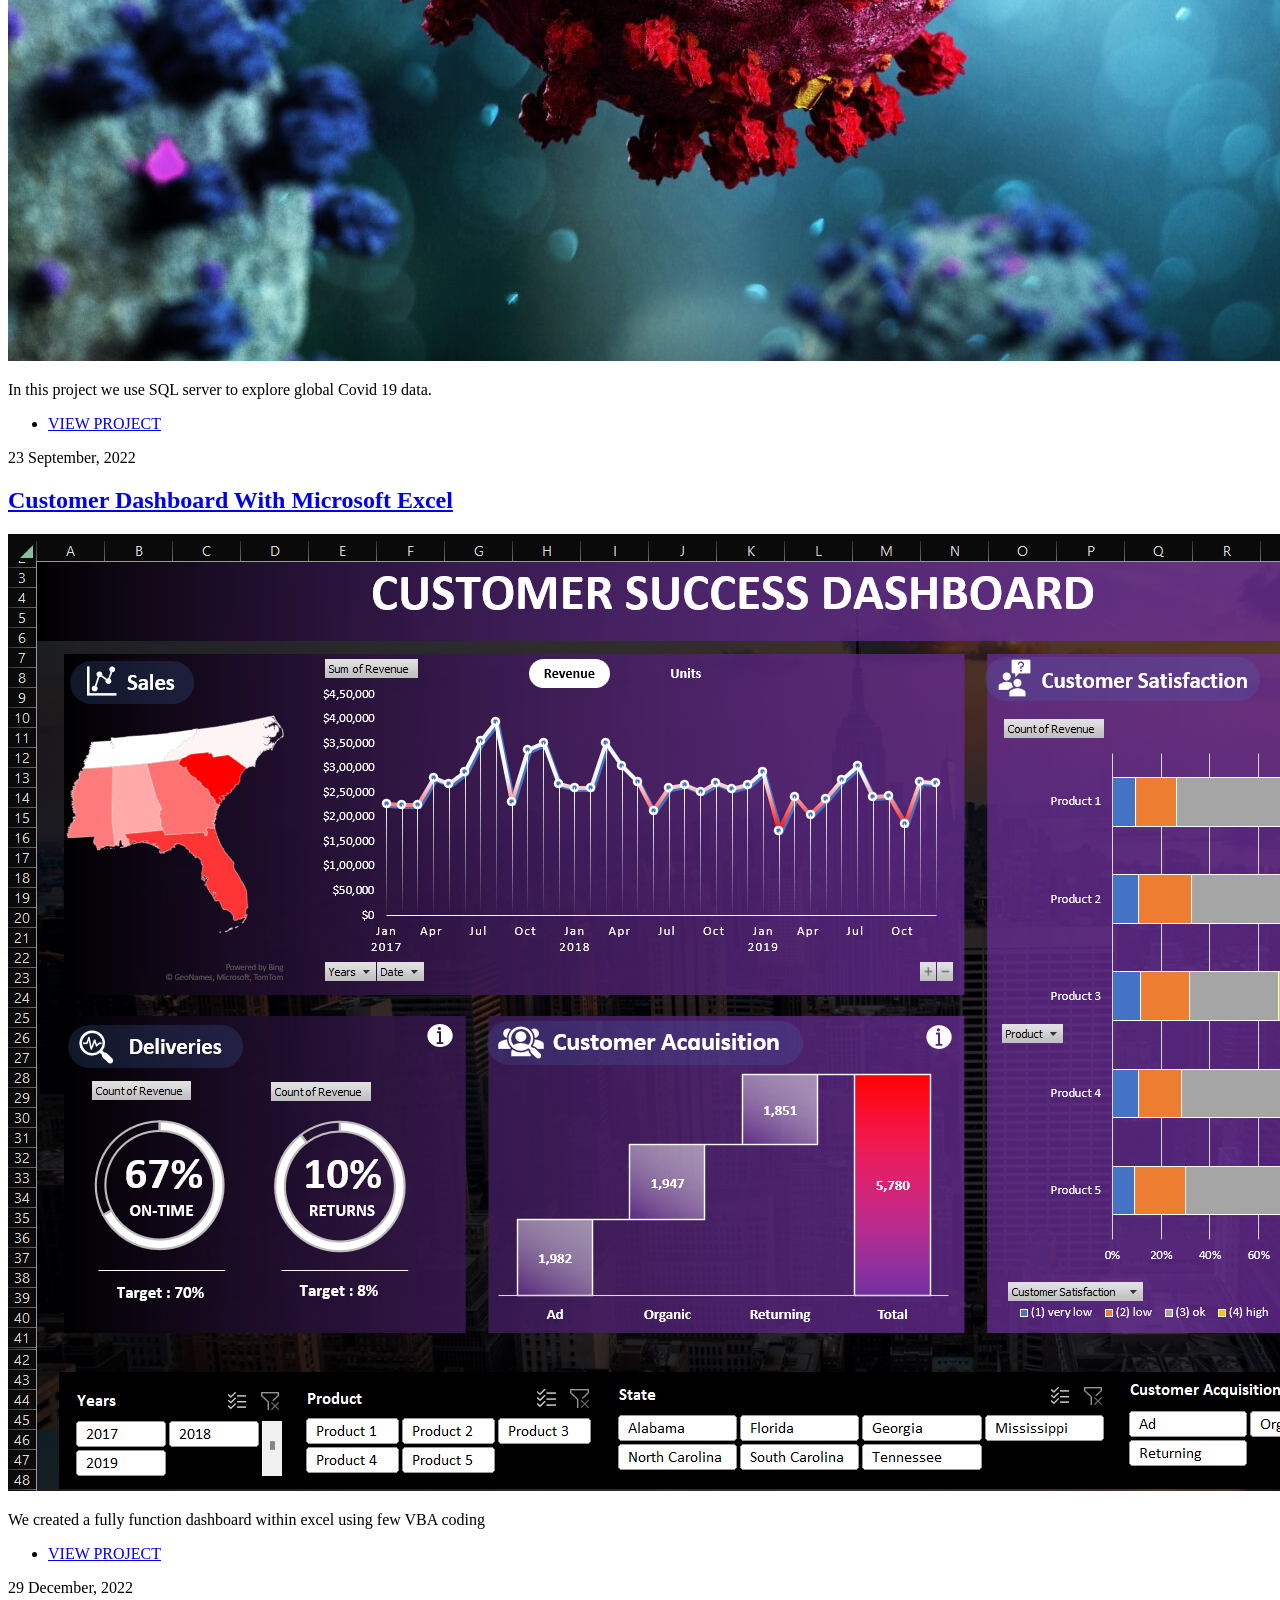
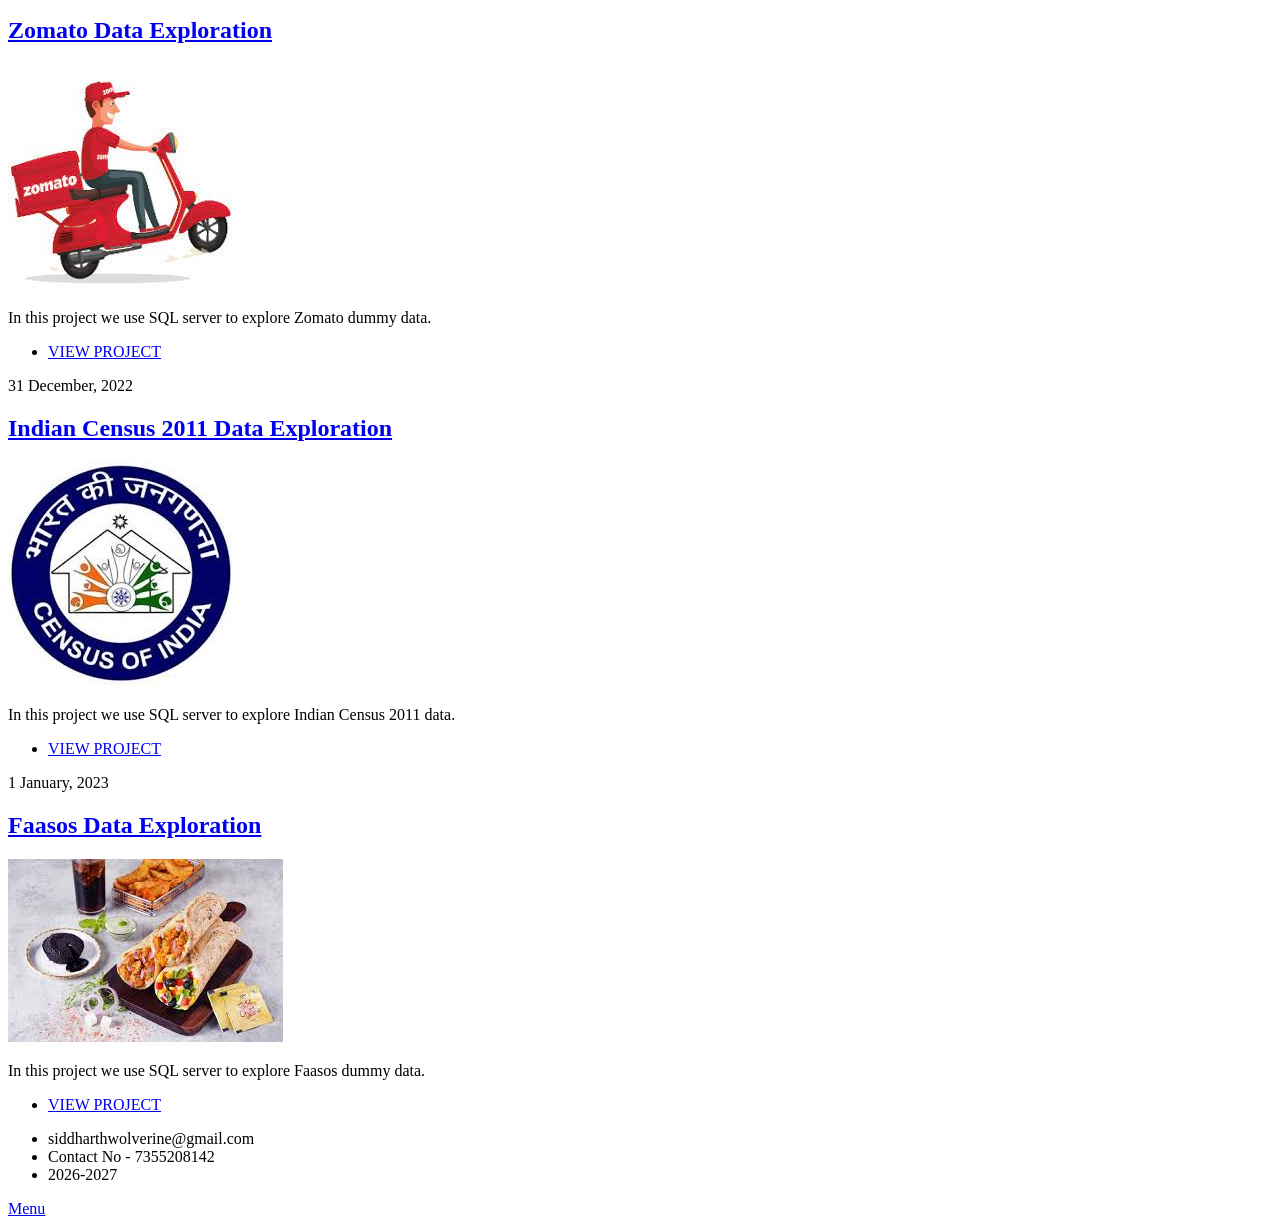
==== commit 136a70a4: "Updated resume and minor spelling correction" ====
--- a/elements.html
+++ b/elements.html
@@ -113,7 +113,7 @@
 					<a href="https://github.com/siddharth1310/stock_picker" class="image main" target="_blank"><img
 							src="images/ai_pic3.png" alt="" /></a>
 					<p>StockPicker AI is an advanced multi-agent system that automates investment research by analyzing
-						trending companies, performing deep financial analysis, and delivering personalised investment
+						trending companies, performing deep financial analysis, and delivering personalized investment
 						recommendations via email and mobile notifications.<br /></p>
 					<ul class="actions special">
 						<li><a href="https://github.com/siddharth1310/stock_picker" class="button large"
@@ -141,12 +141,12 @@
 					<header>
 						<span class="date">24 September, 2022</span>
 						<h2><a href="https://www.kaggle.com/code/siddharthwolverine/coursera-google-data-analytics-capstone-project-1"
-								target="_blank">Cyclistic bike-share analysis case study</a></h2>
+								target="_blank">Cyclist bike-share analysis case study</a></h2>
 					</header>
 					<a href="https://www.kaggle.com/code/siddharthwolverine/coursera-google-data-analytics-capstone-project-1"
 						class="image main" target="_blank"><img src="images/cycle_ride.jpg" alt="" /></a>
-					<p>This is a Capstone project in which we analysed how do annual members and casual riders use
-						Cyclistic bikes differently.<br /></p>
+					<p>This is a Capstone project in which we analyzed how do annual members and casual riders use
+						Cyclist bikes differently.<br /></p>
 					<ul class="actions special">
 						<li><a href="https://www.kaggle.com/code/siddharthwolverine/coursera-google-data-analytics-capstone-project-1"
 								class="button large" target="_blank">VIEW PROJECT</a></li>
@@ -252,7 +252,7 @@
 					</header>
 					<a href="https://github.com/siddharth1310/Zomato-Data-Exploration/blob/main/Zomato%20Project.sql"
 						class="image fit" target="_blank"><img src="images/zomato.jpg" alt="" /></a>
-					<p>In this projecty we use SQL server to explore Zomatao dummy data.</p>
+					<p>In this project we use SQL server to explore Zomato dummy data.</p>
 					<ul class="actions special">
 						<li><a href="https://github.com/siddharth1310/Zomato-Data-Exploration/blob/main/Zomato%20Project.sql"
 								class="button" target="_blank">VIEW PROJECT</a></li>
@@ -266,7 +266,7 @@
 					</header>
 					<a href="https://github.com/siddharth1310/Indian-Census-2011-Data-Exploration" class="image fit"
 						target="_blank"><img src="images/census.jpg" alt="" /></a>
-					<p>In this projecty we use SQL server to explore Indian Census 2011 data.</p>
+					<p>In this project we use SQL server to explore Indian Census 2011 data.</p>
 					<ul class="actions special">
 						<li><a href="https://github.com/siddharth1310/Indian-Census-2011-Data-Exploration"
 								class="button" target="_blank">VIEW PROJECT</a></li>
@@ -280,7 +280,7 @@
 					</header>
 					<a href="https://github.com/siddharth1310/Faasos-Data-Exploration/blob/main/Faasos.sql"
 						class="image fit" target="_blank"><img src="images/Fassos.jpg" alt="" /></a>
-					<p>In this projecty we use SQL server to explore Faasos dummy data.</p>
+					<p>In this project we use SQL server to explore Faasos dummy data.</p>
 					<ul class="actions special">
 						<li><a href="https://github.com/siddharth1310/Faasos-Data-Exploration/blob/main/Faasos.sql"
 								class="button" target="_blank">VIEW PROJECT</a></li>
@@ -310,4 +310,4 @@
 
 </body>
 
-</html>+</html>
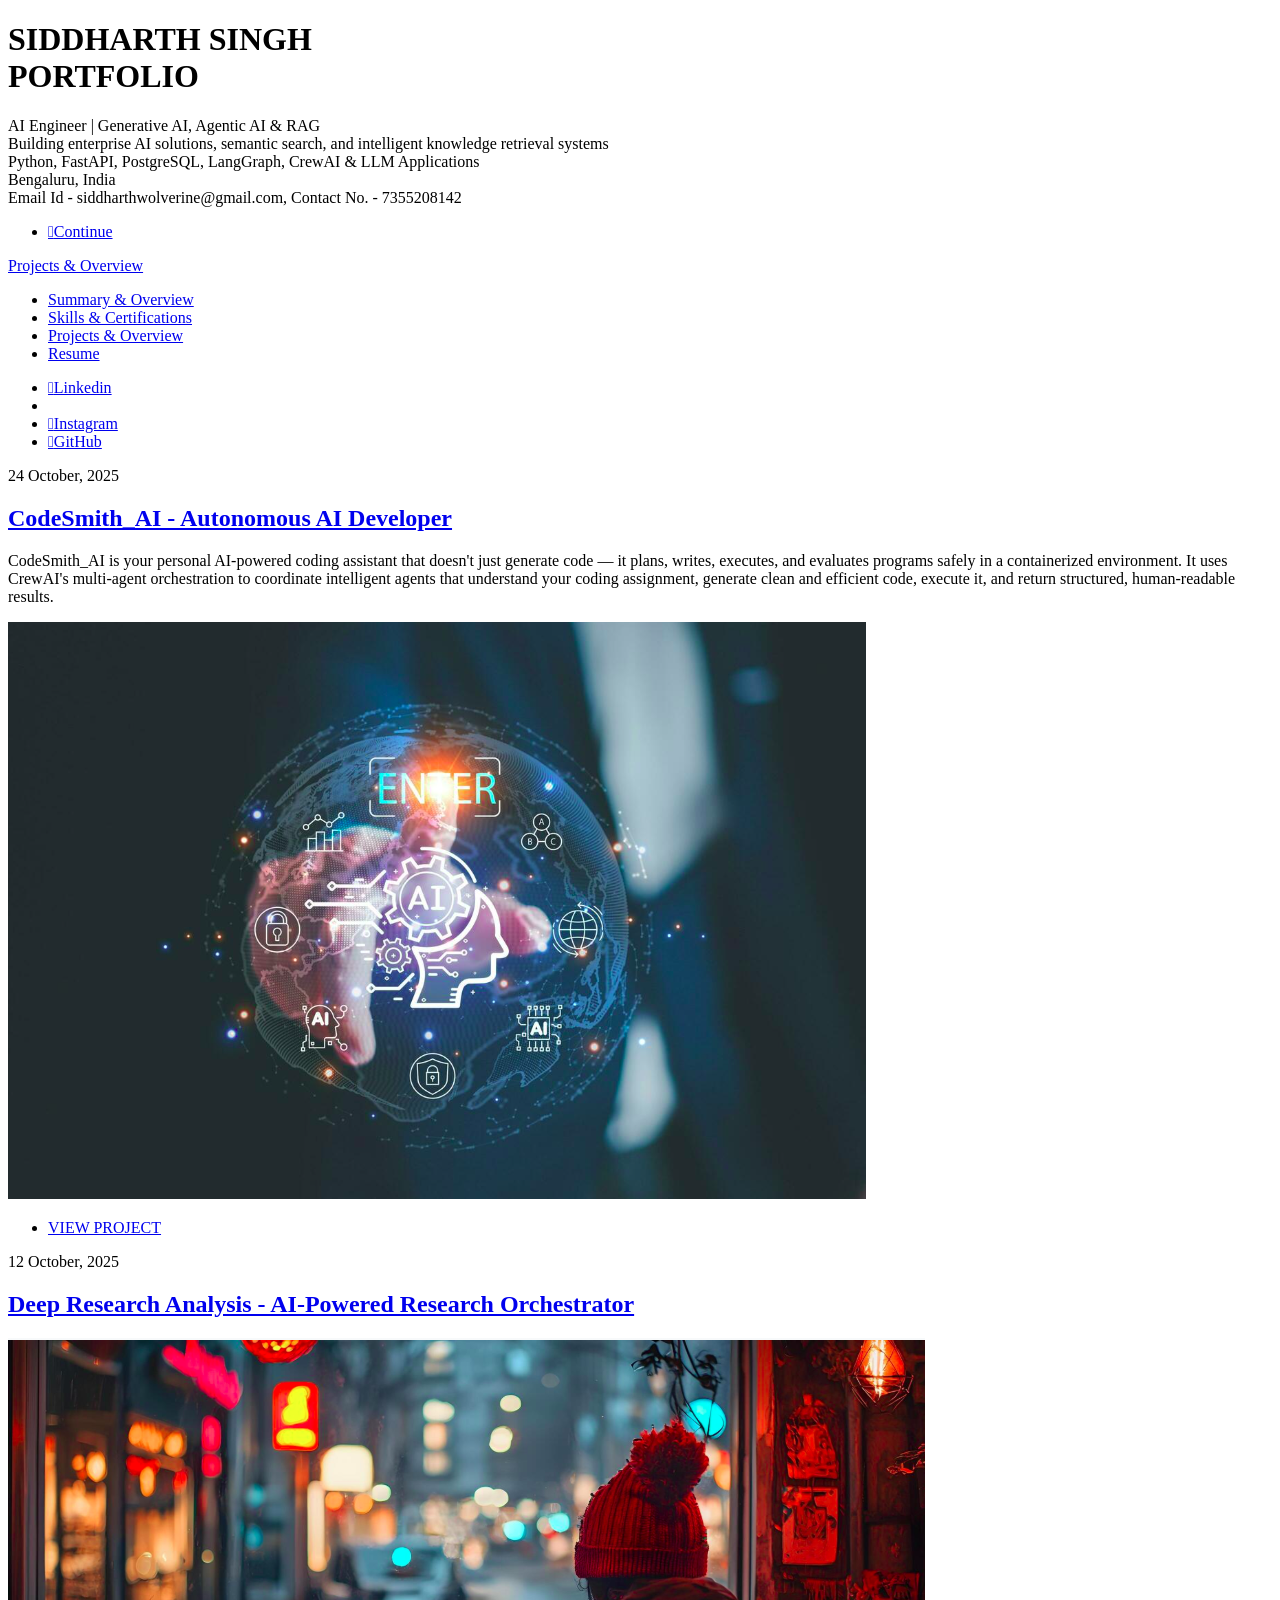
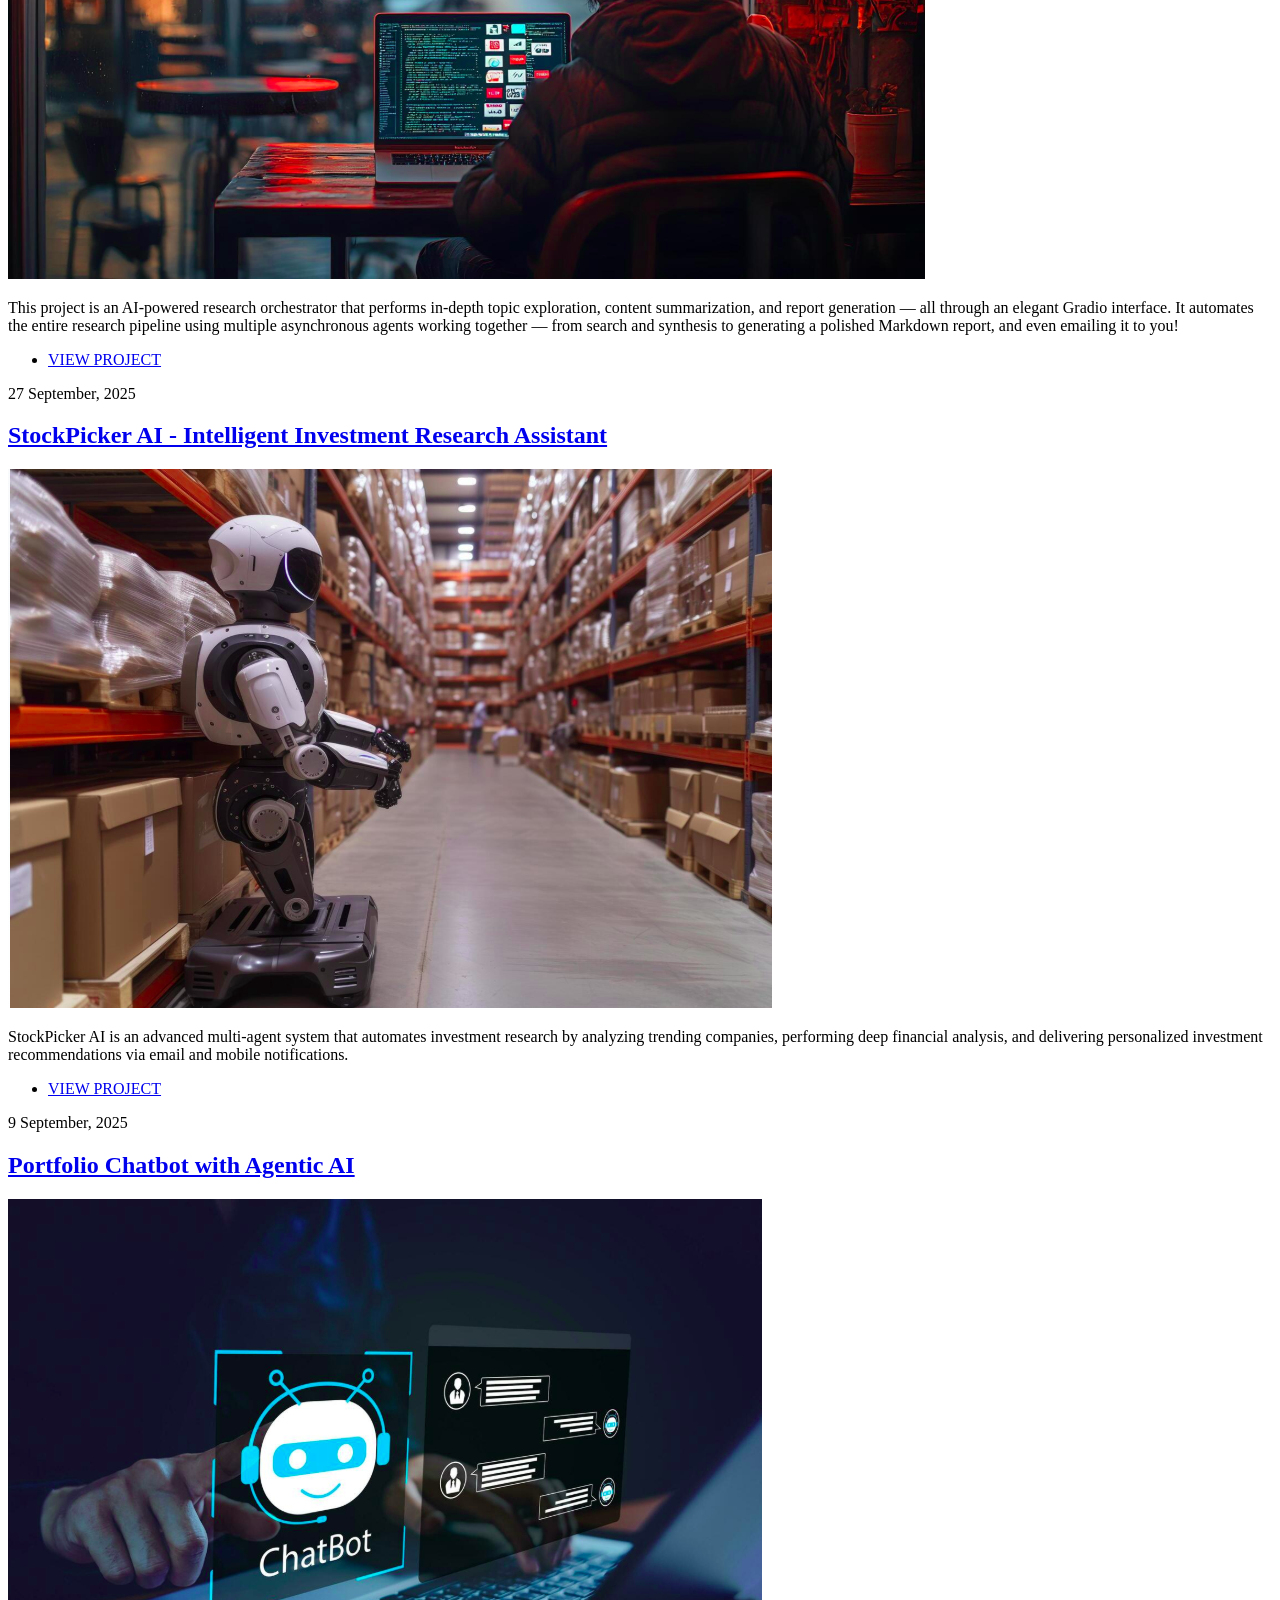
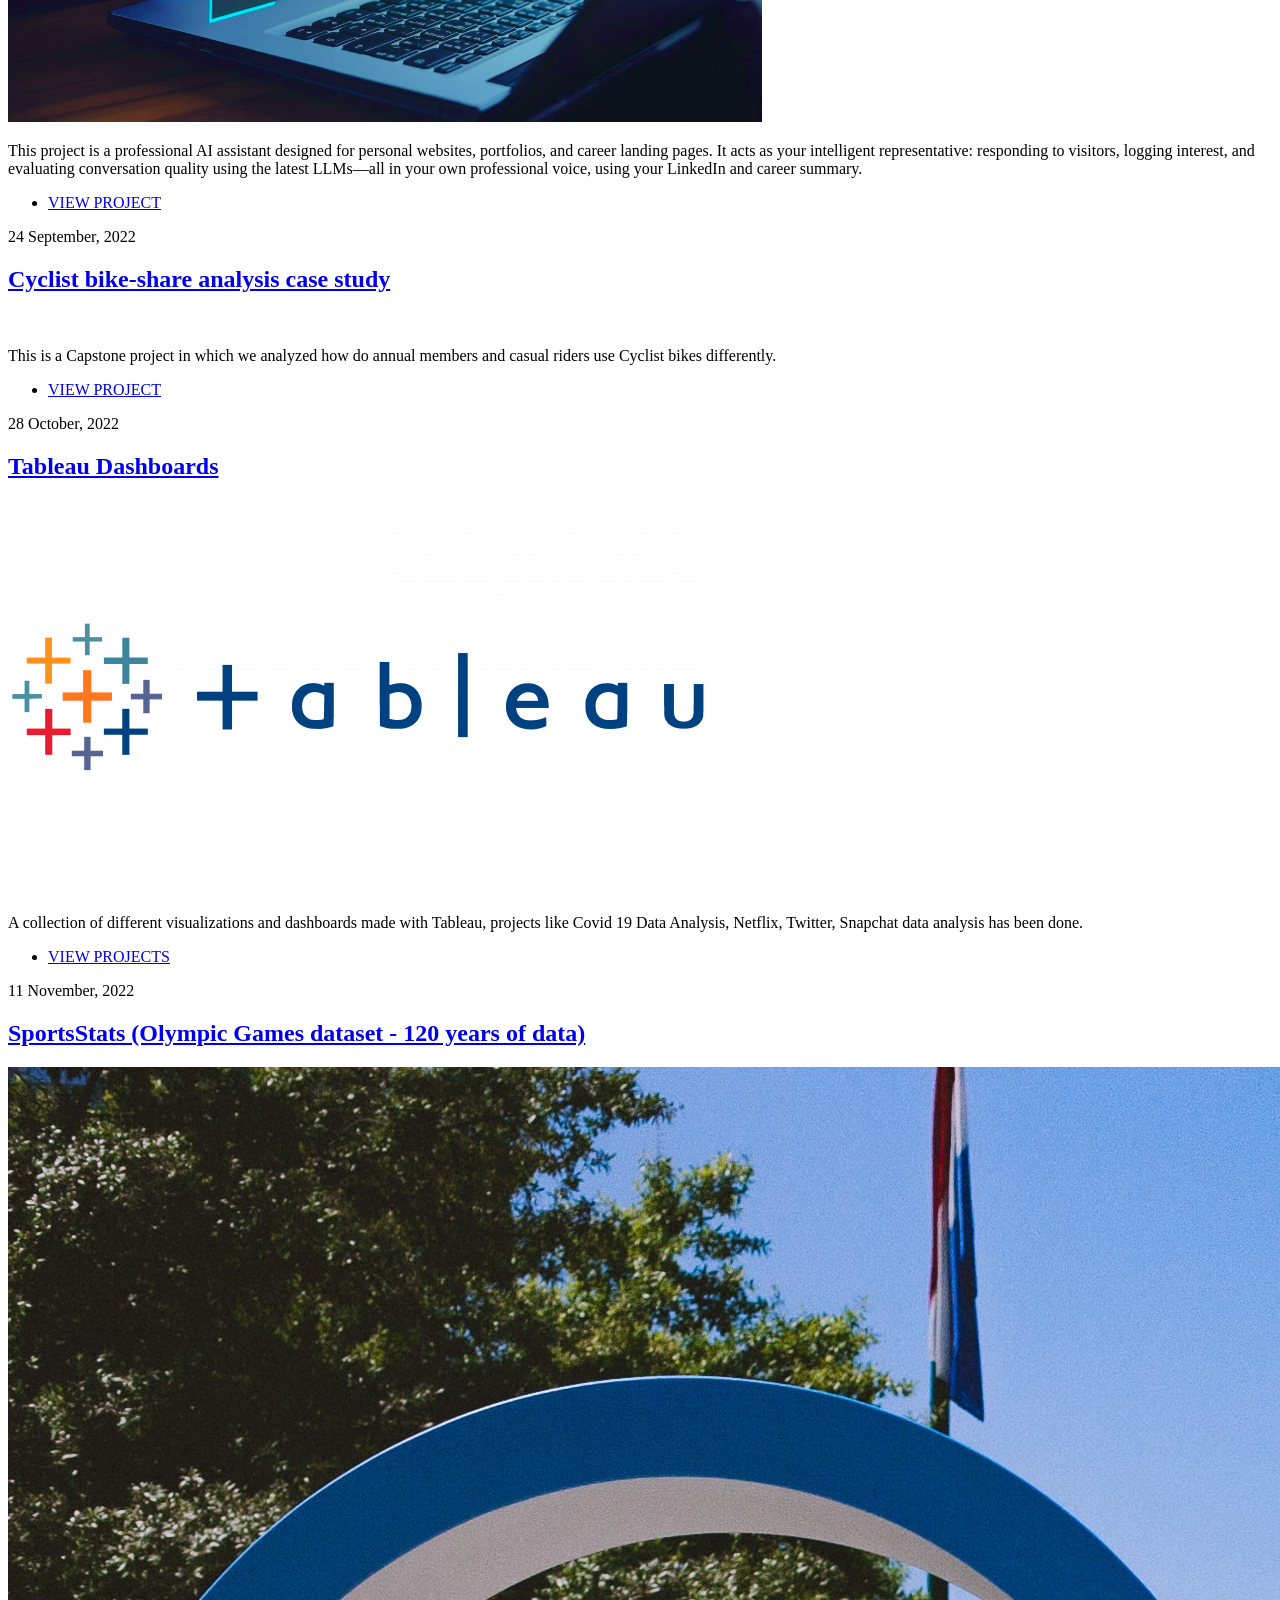
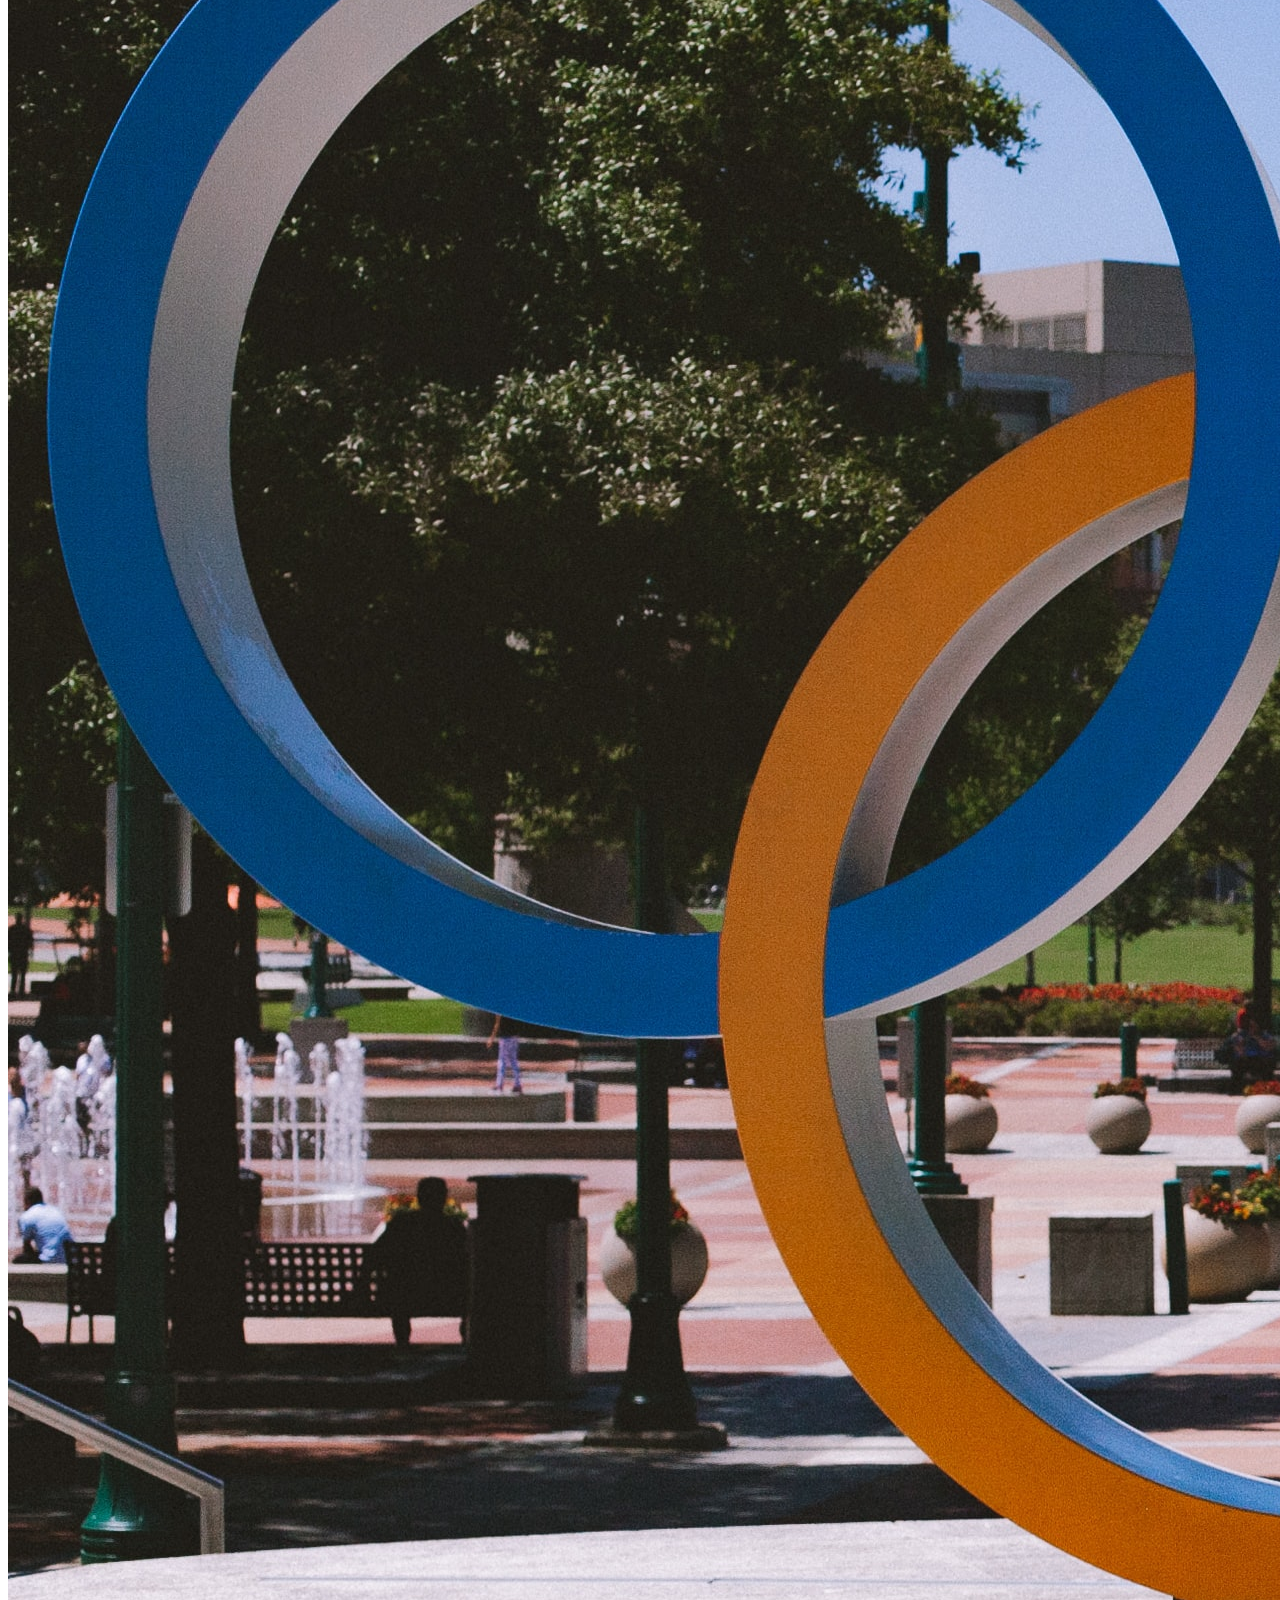
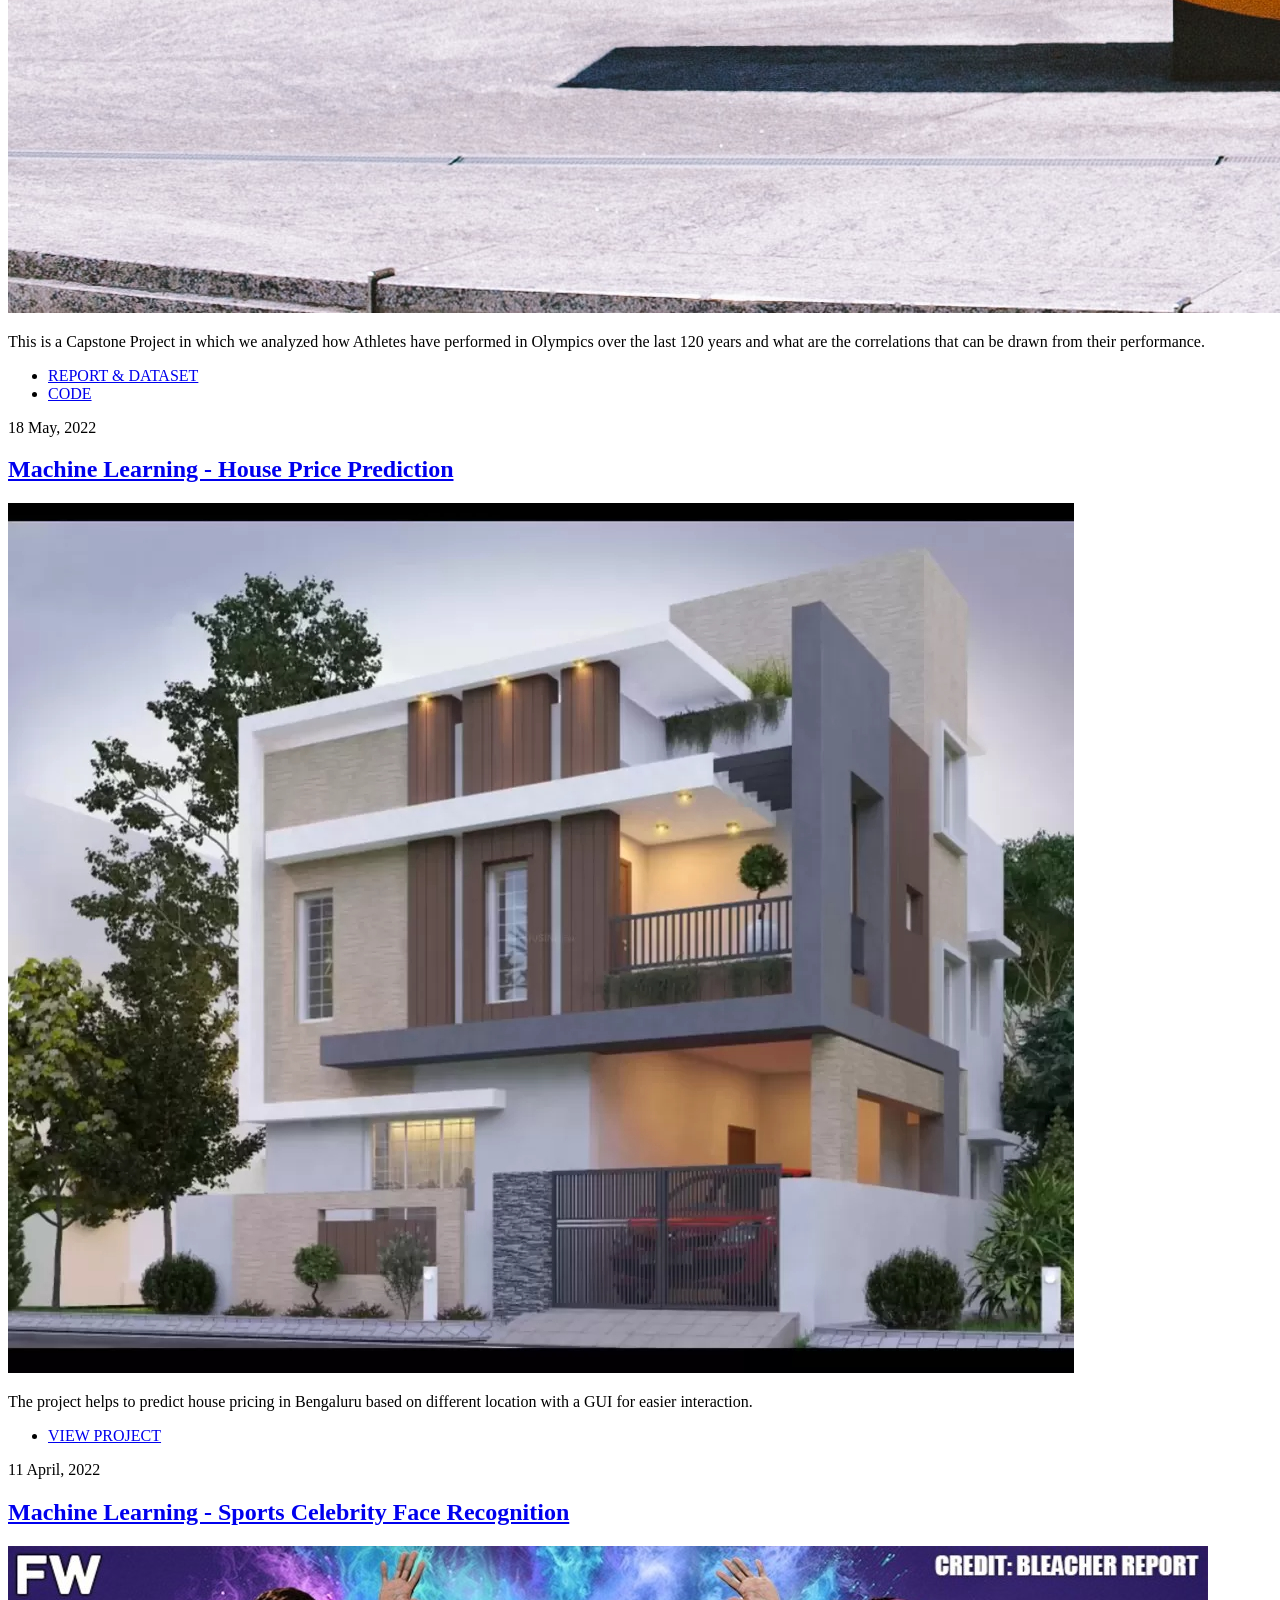
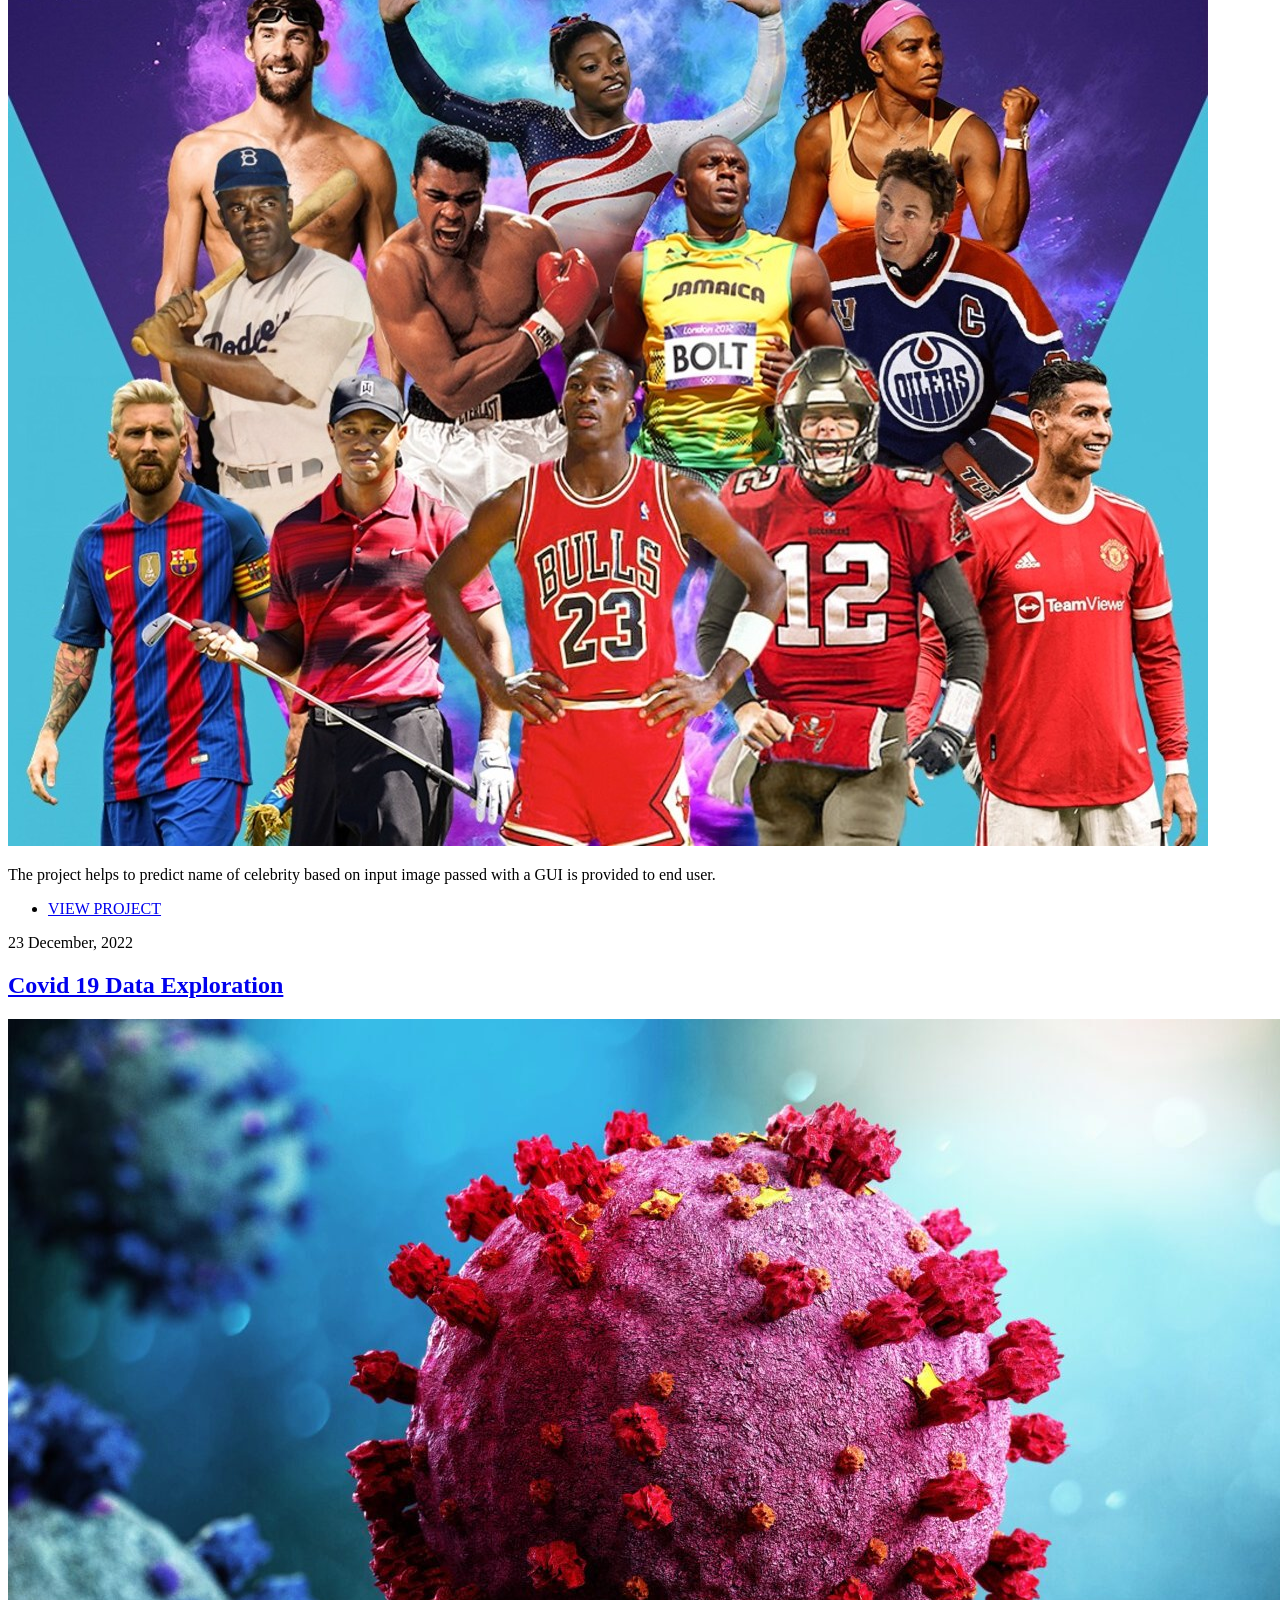
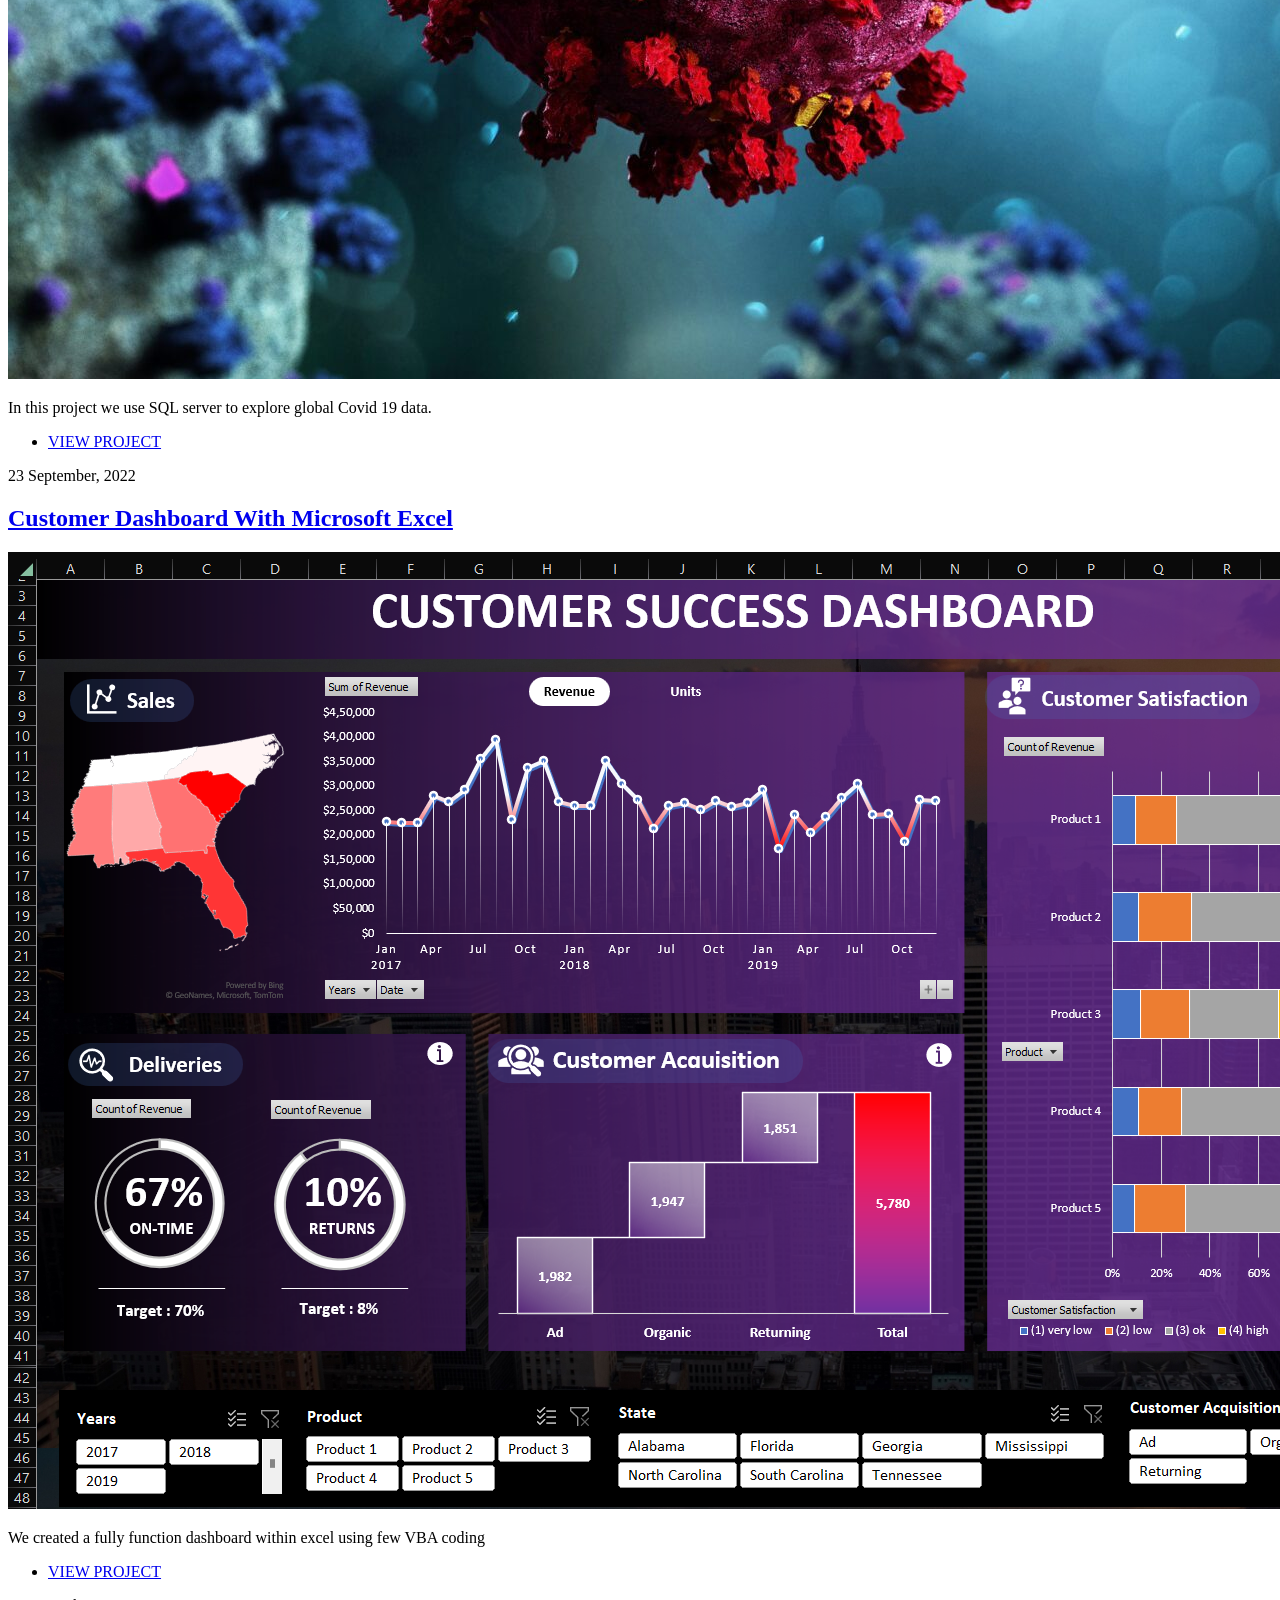
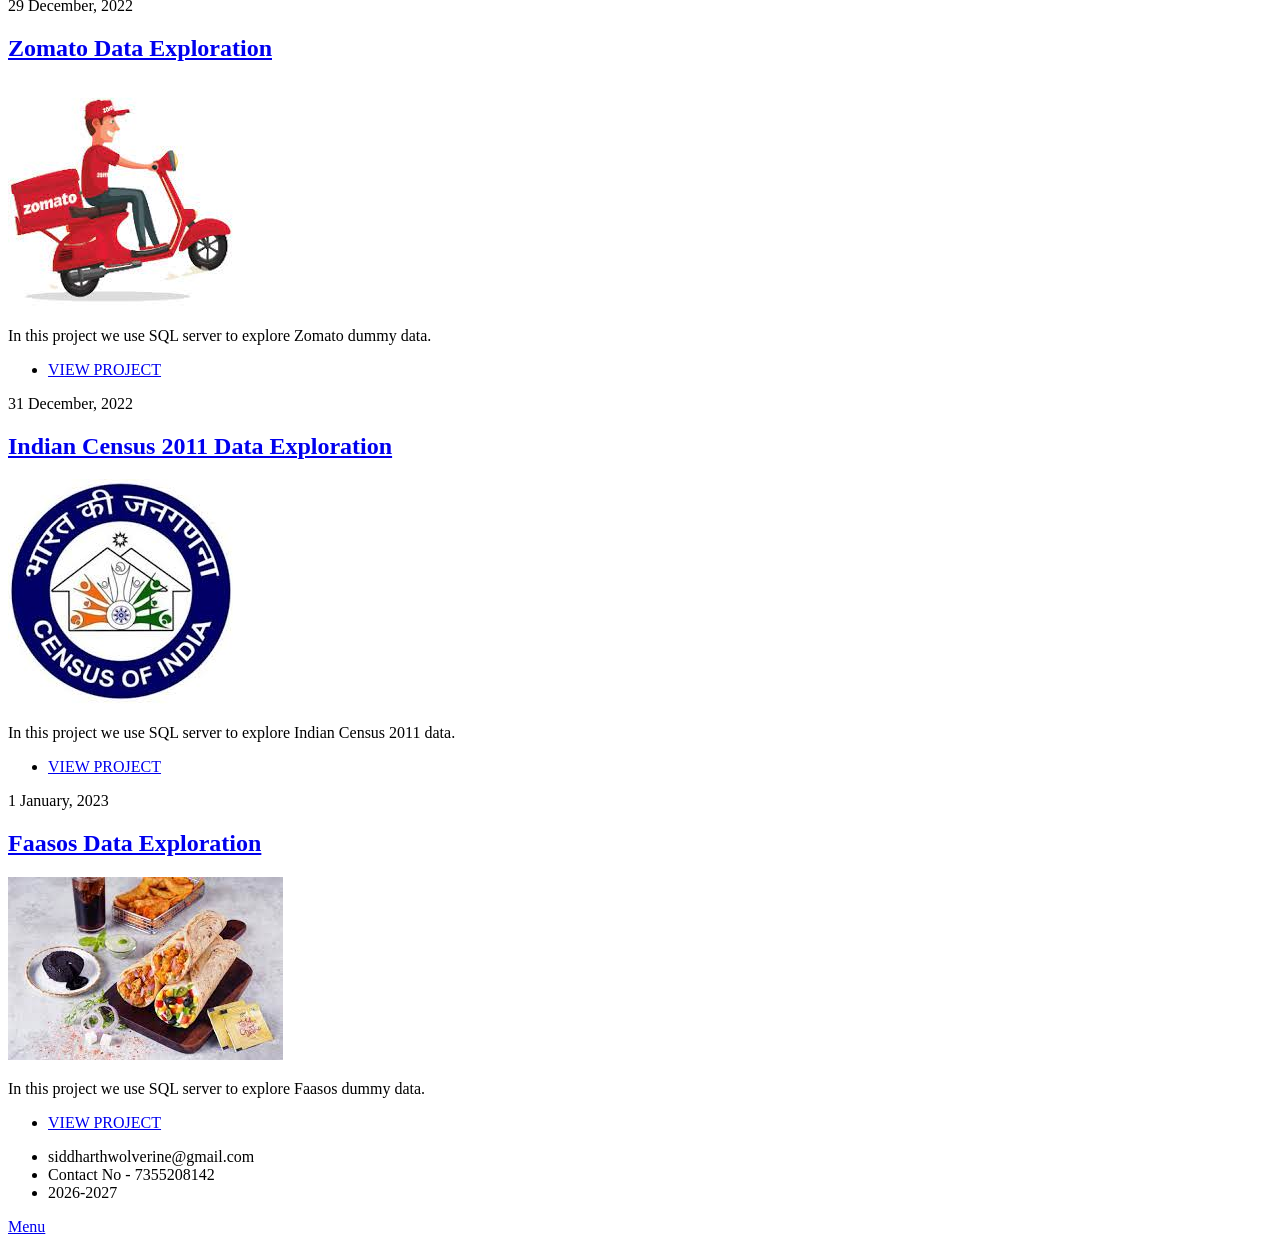
==== commit 0ec7c848: "Updated portfolio with latest resume details" ====
--- a/elements.html
+++ b/elements.html
@@ -1,9 +1,4 @@
 <!DOCTYPE HTML>
-<!--
-	Massively by HTML5 UP
-	html5up.net | @ajlkn
-	Free for personal and commercial use under the CCA 3.0 license (html5up.net/license)
--->
 <html>
 
 <head>
@@ -25,13 +20,21 @@
 
 		<!-- Intro -->
 		<div id="intro">
-			<h1>SIDDHARTH SINGH<br />
-				PORTFOLIO</h1>
-			<p>System Engineer at Tata Consultancy Services<br /> Talks about #dataanalyst, #dataanalysis,
-				#datasciences, #buisnessanalyst, and #machinelearning <br />Bangalore Rural, Karnataka, India<br />
-				Email Id - siddharthwolverine@gmail.com, Contact No. - 7355208142</p>
+			<h1>
+				SIDDHARTH SINGH<br />
+				PORTFOLIO
+			</h1>
+			<p>
+				AI Engineer | Generative AI, Agentic AI & RAG<br />
+				Building enterprise AI solutions, semantic search, and intelligent knowledge retrieval systems<br />
+				Python, FastAPI, PostgreSQL, LangGraph, CrewAI & LLM Applications<br />
+				Bengaluru, India<br />
+				Email Id - siddharthwolverine@gmail.com, Contact No. - 7355208142
+			</p>
 			<ul class="actions">
-				<li><a href="#header" class="button icon solid solo fa-arrow-down scrolly">Continue</a></li>
+				<li>
+					<a href="#header" class="button icon solid solo fa-arrow-down scrolly">Continue</a>
+				</li>
 			</ul>
 		</div>
 
